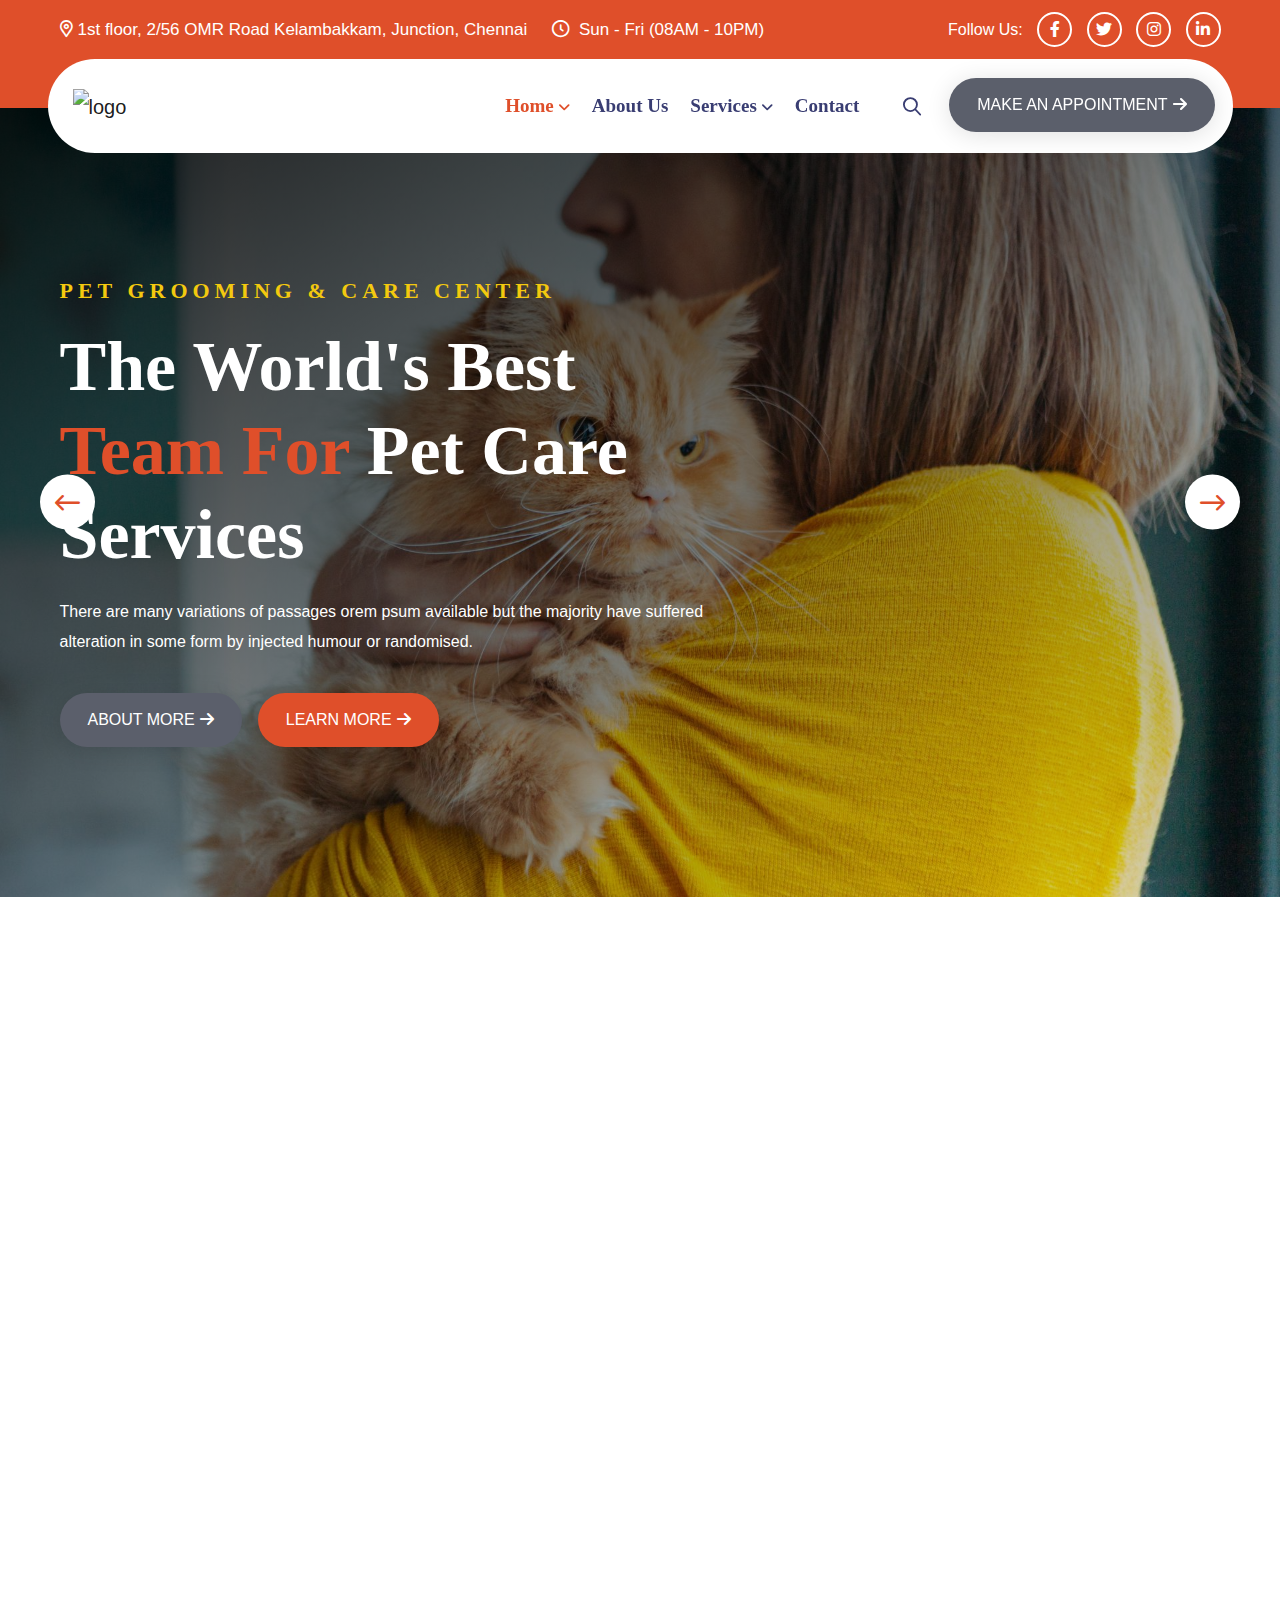
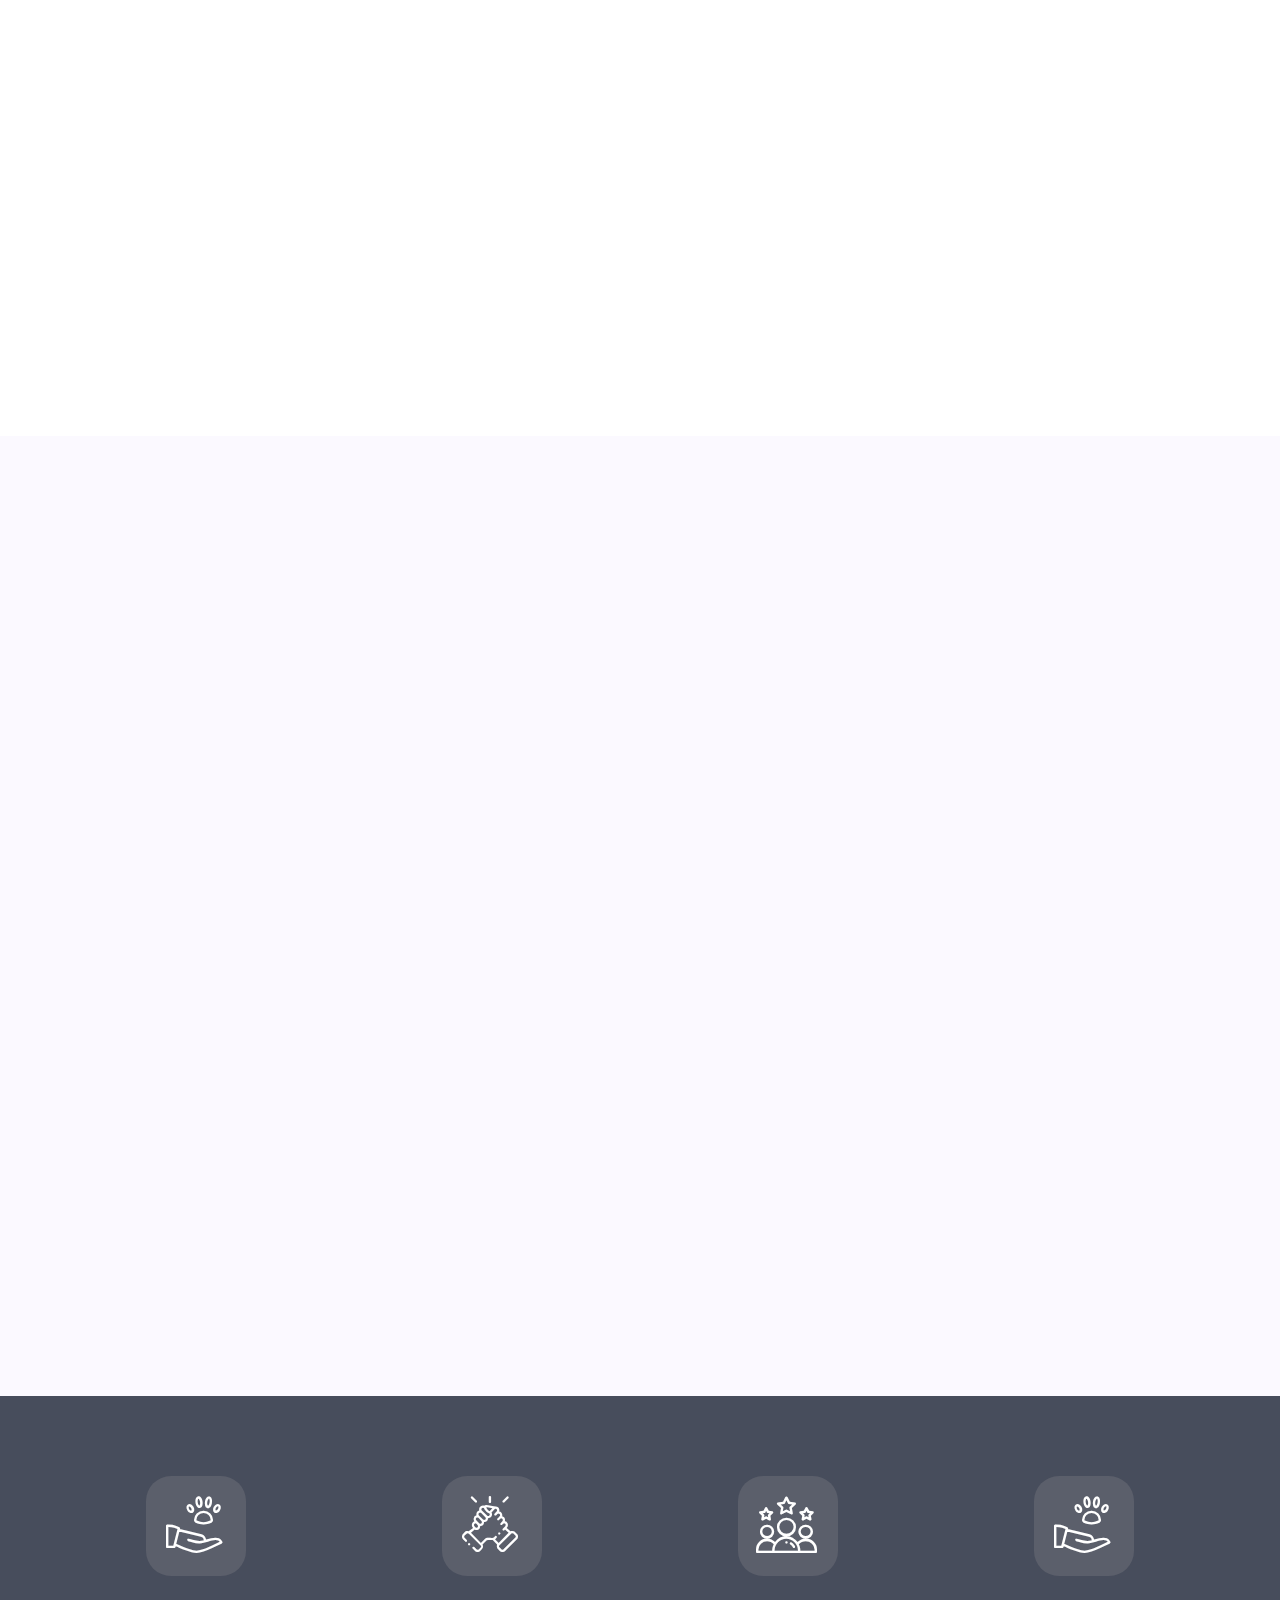
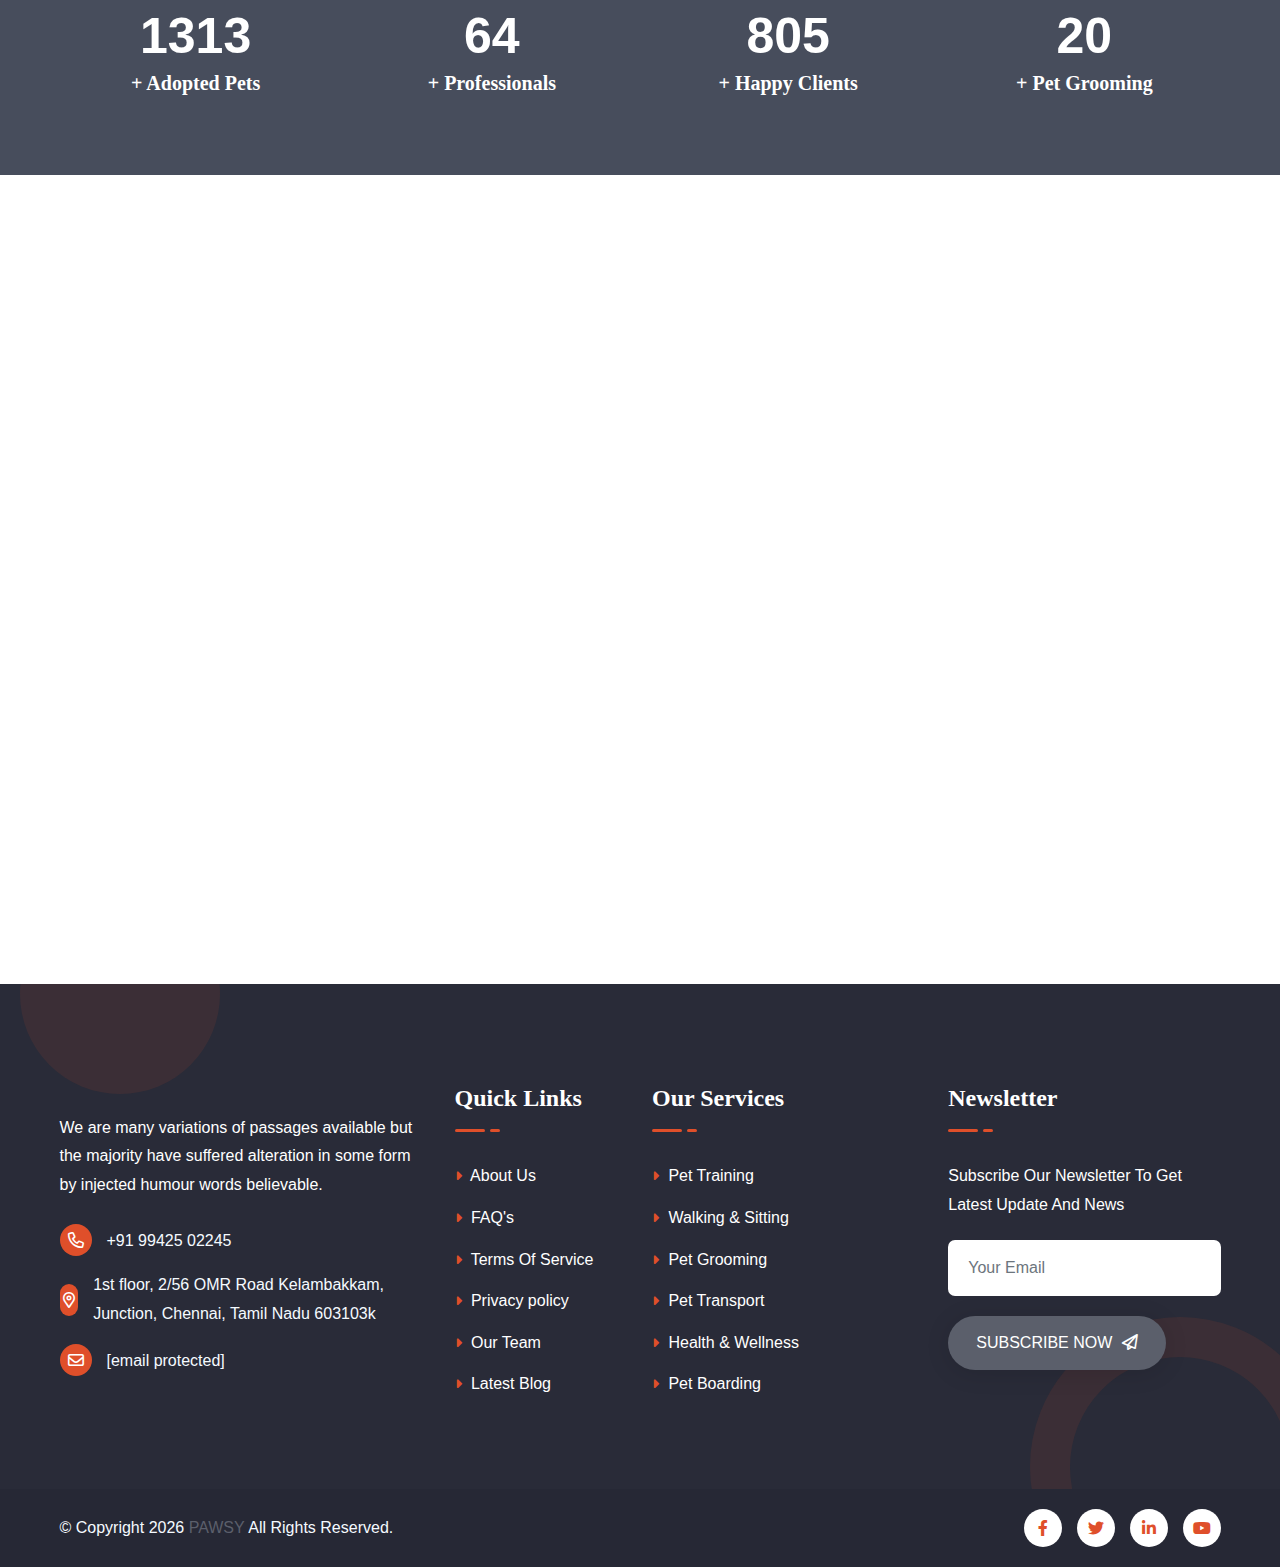
==== index.html @ ed42c963 "First Pet Project" ====
﻿<!DOCTYPE html>
<html lang="en">

<head>

    <meta charset="UTF-8">
    <meta http-equiv="X-UA-Compatible" content="IE=edge">
    <meta name="viewport" content="width=device-width, initial-scale=1.0">
    <meta name="description" content="">
    <meta name="keywords" content="">

    <title>Waggy Tails: Focusing on the Furry Cuteness that Makes the World a Better Place - Doggos, Cats and More
    </title>

    <link rel="icon" type="image/x-icon" href="./assets/img/favicon.ico">

    <link rel="stylesheet" href="assets/css/bootstrap.min.css">
    <link rel="stylesheet" href="assets/css/all-fontawesome.min.css">
    <link rel="stylesheet" href="assets/css/icomoon.css">
    <link rel="stylesheet" href="assets/css/animate.min.css">
    <link rel="stylesheet" href="assets/css/magnific-popup.min.css">
    <link rel="stylesheet" href="assets/css/owl.carousel.min.css">
    <link rel="stylesheet" href="assets/css/style.css">
</head>

<body>

    <div class="preloader">
        <div class="loader">
            <div></div>
            <div></div>
            <div></div>
        </div>
    </div>


    <header class="header custom-header">

        <div class="header-top">
            <div class="container">
                <div class="header-top-wrapper">
                    <div class="header-top-left">
                        <div class="header-top-contact">
                            <ul>
                                <li>
                                    <div class="header-top-contact-info">
                                        <a href="#"><i class="far fa-map-marker-alt"></i>1st floor, 2/56 OMR Road Kelambakkam, Junction, Chennai</a>
                                    </div>
                                </li>
                                <!-- <li>
                                    <div class="header-top-contact-info">
                                        <a href="/cdn-cgi/l/email-protection#1871767e77587d60797568747d367b7775"><i
                                                class="far fa-envelope"></i>
                                            <span class="__cf_email__"
                                                data-cfemail="533a3d353c13362b323e233f367d303c3e">[email&#160;protected]</span></a>
                                    </div>
                                </li> -->
                                <li>
                                    <div class="header-top-contact-info">
                                        <a href="#"><i class="far fa-clock"></i> Sun - Fri (08AM - 10PM)</a>
                                    </div>
                                </li>
                            </ul>
                        </div>
                    </div>
                    <div class="header-top-right">
                        <div class="header-top-social">
                            <span>Follow Us:</span>
                            <a href="#"><i class="fab fa-facebook-f"></i></a>
                            <a href="#"><i class="fab fa-twitter"></i></a>
                            <a href="#"><i class="fab fa-instagram"></i></a>
                            <a href="#"><i class="fab fa-linkedin-in"></i></a>  
                        </div>
                    </div>
                </div>
            </div>
        </div>
        <div class="main-navigation">
            <nav class="navbar navbar-expand-lg">
                <div class="container custom-nav">
                    <a class="navbar-brand" href="index.html">
                        <img src="https://firebasestorage.googleapis.com/v0/b/waggy-tails-8d2ab.appspot.com/o/Logo%2FDFWaggy_Tails23.png?alt=media&token=bca05aae-f92c-42ca-9958-ea0ca4703086" alt="logo">
                    </a>
                    <div class="mobile-menu-right">
                        <div class="mobile-menu-list">
                            <a href="#" class="mobile-menu-link search-box-outer"><i class="far fa-search"></i></a>
                        </div>
                        <button class="navbar-toggler" type="button" data-bs-toggle="collapse"
                            data-bs-target="#main_nav" aria-expanded="false" aria-label="Toggle navigation">
                            <span class="navbar-toggler-btn-icon"><i class="far fa-bars"></i></span>
                        </button>
                    </div>
                    <div class="collapse navbar-collapse" id="main_nav">
                        <ul class="navbar-nav">
                            <li class="nav-item dropdown">
                                <a class="nav-link dropdown-toggle active" href="#" data-bs-toggle="dropdown">Home</a>
                                <!-- <ul class="dropdown-menu fade-down">
                                    <li><a class="dropdown-item" href="index.html">Home One</a></li>
                                    <li><a class="dropdown-item" href="index-2.html">Home Two</a></li>
                                    <li><a class="dropdown-item" href="index-3.html">Home Three</a></li>
                                </ul> -->
                            </li>
                            <li class="nav-item"><a class="nav-link" href="about.html">About Us</a></li>
                            <li class="nav-item dropdown">
                                <a class="nav-link dropdown-toggle" href="#" data-bs-toggle="dropdown">Services</a>
                                <ul class="dropdown-menu fade-down">
                                    <li><a class="dropdown-item" href="service.html">Pet Clinic
                                        </a></li>
                                    <li><a class="dropdown-item" href="service-2.html">Vaccination
                                        </a></li>
                                    <li><a class="dropdown-item" href="service-single.html">Pet Dental Care
                                       </a></li>
                                    <li><a class="dropdown-item" href="service.html"> Surgical Services
                                        </a></li>
                                    <li><a class="dropdown-item" href="service-2.html">Pet Grooming
                                        </a></li>
                                    <li><a class="dropdown-item" href="service-single.html">
                                        Pet Boarding
                                        </a></li>

                                        <li><a class="dropdown-item" href="service-single.html">
                                           
                                            Pet Accessories</a></li>
                                </ul>
                            </li>
                            
                           
                        
                            <li class="nav-item"><a class="nav-link" href="contact.html">Contact</a></li>
                        </ul>
                        <div class="header-nav-right">
                            <div class="header-nav-search">
                                <a href="#" class="header-nav-link search-box-outer"><i class="far fa-search"></i></a>
                            </div>
                            <div class="header-btn">
                                <a href="#" class="theme-btn mt-2">Make an Appointment<i class="fas fa-arrow-right"></i></a>
                            </div>
                        </div>
                    </div>
                </div>
            </nav>
        </div>
    </header>


    <div class="search-popup">
        <button class="close-search"><span class="far fa-times"></span></button>
        <form action="#">
            <div class="form-group">
                <input type="search" name="search-field" placeholder="Search Here..." required="">
                <button type="submit"><i class="far fa-search"></i></button>
            </div>
        </form>
    </div>

    <main class="main">

        <div class="hero-section">
            <div class="hero-slider owl-carousel owl-theme">
                <div class="hero-single" style="background: url(assets/img/slider/slider-1.jpg)">
                    <div class="container">
                        <div class="row align-items-center">
                            <div class="col-md-7 col-lg-7">
                                <div class="hero-content">
                                    <h6 class="hero-sub-title" data-animation="fadeInUp" data-delay=".25s">Pet Grooming
                                        & Care Center</h6>
                                    <h1 class="hero-title" data-animation="fadeInUp" data-delay=".50s">
                                        The World's Best <span>Team for</span> Pet Care Services
                                    </h1>
                                    <p data-animation="fadeInUp" data-delay=".75s">
                                        There are many variations of passages orem psum available but the majority have
                                        suffered alteration in some form by injected humour or randomised.
                                    </p>
                                    <div class="hero-btn" data-animation="fadeInUp" data-delay=".75s">
                                        <a href="#" class="theme-btn">About More<i class="fas fa-arrow-right"></i></a>
                                        <a href="#" class="theme-btn theme-btn2">Learn More<i
                                                class="fas fa-arrow-right"></i></a>
                                    </div>
                                </div>
                            </div>
                        </div>
                    </div>
                </div>
                <div class="hero-single" style="background: url(assets/img/slider/slider-2.jpg)">
                    <div class="container">
                        <div class="row align-items-center">
                            <div class="col-md-7 col-lg-7">
                                <div class="hero-content">
                                    <h6 class="hero-sub-title" data-animation="fadeInUp" data-delay=".25s">Pet Grooming
                                        & Care Center</h6>
                                    <h1 class="hero-title" data-animation="fadeInUp" data-delay=".50s">
                                        The World's Best <span>Team for</span> Pet Care Services
                                    </h1>
                                    <p data-animation="fadeInUp" data-delay=".75s">
                                        There are many variations of passages orem psum available but the majority have
                                        suffered alteration in some form by injected humour or randomised.
                                    </p>
                                    <div class="hero-btn" data-animation="fadeInUp" data-delay=".75s">
                                        <a href="#" class="theme-btn">About More<i class="fas fa-arrow-right"></i></a>
                                        <a href="#" class="theme-btn theme-btn2">Learn More<i
                                                class="fas fa-arrow-right"></i></a>
                                    </div>
                                </div>
                            </div>
                        </div>
                    </div>
                </div>
                <div class="hero-single" style="background: url(assets/img/slider/slider-3.jpg)">
                    <div class="container">
                        <div class="row align-items-center">
                            <div class="col-md-7 col-lg-7">
                                <div class="hero-content">
                                    <h6 class="hero-sub-title" data-animation="fadeInUp" data-delay=".25s">Pet Grooming
                                        & Care Center</h6>
                                    <h1 class="hero-title" data-animation="fadeInUp" data-delay=".50s">
                                        The World's Best <span>Team for</span> Pet Care Services
                                    </h1>
                                    <p data-animation="fadeInUp" data-delay=".75s">
                                        There are many variations of passages orem psum available but the majority have
                                        suffered alteration in some form by injected humour or randomised.
                                    </p>
                                    <div class="hero-btn" data-animation="fadeInUp" data-delay=".75s">
                                        <a href="#" class="theme-btn">About More<i class="fas fa-arrow-right"></i></a>
                                        <a href="#" class="theme-btn theme-btn2">Learn More<i
                                                class="fas fa-arrow-right"></i></a>
                                    </div>
                                </div>
                            </div>
                        </div>
                    </div>
                </div>
            </div>
        </div>


        <div class="feature-area pt-120">
            <div class="container">
                <div class="feature-wrapper">
                    <div class="row">
                        <div class="col-md-6 col-lg-3">
                            <div class="feature-item wow fadeInUp" data-wow-duration="1s" data-wow-delay=".25s">
                                <div class="feature-icon">
                                    <i class="icon-vet"></i>
                                </div>
                                <h4 class="feature-title">Quality Pet Care</h4>
                                <p></p>
                            </div>
                        </div>
                        <div class="col-md-6 col-lg-3">
                            <div class="feature-item wow fadeInUp" data-wow-duration="1s" data-wow-delay=".50s">
                                <div class="feature-icon">
                                    <i class="icon-hand-dog"></i>
                                </div>
                                <h4 class="feature-title">Pet Adoption</h4>
                                <p></p>
                            </div>
                        </div>
                        <div class="col-md-6 col-lg-3">
                            <div class="feature-item wow fadeInUp" data-wow-duration="1s" data-wow-delay=".75s">
                                <div class="feature-icon">
                                    <i class="icon-hand-sheak"></i>
                                </div>
                                <h4 class="feature-title">Certified Groomer</h4>
                                <p></p>
                            </div>
                        </div>
                        <div class="col-md-6 col-lg-3">
                            <div class="feature-item wow fadeInUp" data-wow-duration="1s" data-wow-delay="1s">
                                <div class="feature-icon">
                                    <i class="icon-headphone"></i>
                                </div>
                                <h4 class="feature-title">Emergency Services</h4>
                                <p></p>
                            </div>
                        </div>
                    </div>
                </div>
            </div>
        </div>


        <div class="about-area py-120 mb-30">
            <div class="container">
                <div class="row align-items-center">
                    <div class="col-lg-6">
                        <div class="about-left wow fadeInLeft" data-wow-duration="1s" data-wow-delay=".25s">
                            <div class="about-img">
                                <img src="assets/img/about/01.jpg" alt="">
                            </div>
                            <div class="about-experience">
                                <h1>15 <span>+</span></h1>
                                <p class="about-experience-text">Years Of <br> Experience</p>
                            </div>
                            <div class="about-shape">
                                <img class="about-shape-1" src="assets/img/shape/01.svg" alt="">
                                <img class="about-shape-2" src="assets/img/shape/02.png" alt="">
                            </div>
                        </div>
                    </div>
                    <div class="col-lg-6">
                        <div class="about-right wow fadeInUp" data-wow-duration="1s" data-wow-delay=".25s">
                            <div class="site-heading mb-3">
                                <span class="site-title-tagline">About Us</span>
                                <h2 class="site-title">We Are The Best For Your <span>Pet Care</span> Services</h2>
                            </div>
                            <p class="about-text">There are many variations of passages of Lorem Ipsum available,
                                but the majority have suffered alteration in some form, by injected humour, or
                                randomised words which don't look even.</p>
                            <div class="about-list-wrapper">
                                <ul class="about-list list-unstyled">
                                    <li>
                                        <div class="about-icon"><span class="fas fa-check-circle"></span></div>
                                        <div class="about-list-text">
                                            <p>Take a look at our round up of the best shows</p>
                                        </div>
                                    </li>
                                    <li>
                                        <div class="about-icon"><span class="fas fa-check-circle"></span></div>
                                        <div class="about-list-text">
                                            <p>It has survived not only five centuries</p>
                                        </div>
                                    </li>
                                    <li>
                                        <div class="about-icon"><span class="fas fa-check-circle"></span></div>
                                        <div class="about-list-text">
                                            <p>Lorem Ipsum has been the ndustry standard dummy text</p>
                                        </div>
                                    </li>
                                </ul>
                            </div>
                            <a href="about.html" class="theme-btn">Read More <i class="fas fa-arrow-right"></i></a>
                        </div>
                    </div>
                </div>
            </div>
        </div>


        <div class="service-area bg pt-100 pb-120">
            <div class="container">
                <div class="row">
                    <div class="col-lg-7 mx-auto wow fadeInDown" data-wow-duration="1s" data-wow-delay=".25s">
                        <div class="site-heading text-center">
                            <span class="site-title-tagline">Our Services</span>
                            <h2 class="site-title">Our Pet Care <span>Services</span></h2>
                            <div class="heading-divider"></div>
                        </div>
                    </div>
                </div>
                <div class="row">
                    <div class="col-md-6 col-lg-4">
                        <div class="service-item wow fadeInUp" data-wow-duration="1s" data-wow-delay=".25s">
                            <div class="service-icon">
                                <i class="icon-service-2"></i>
                            </div>
                            <div class="service-content">
                                <h3 class="service-title">
                                    <a href="#">Pet Training</a>
                                </h3>
                                <p class="service-text">
                                    
                                </p>
                                <div class="service-arrow">
                                    <a href="#"><i class="fas fa-arrow-right"></i> <span>Read More</span></a>
                                </div>
                            </div>
                            <div class="service-shape-img">
                                <img src="assets/img/shape/04.png" alt="">
                            </div>
                        </div>
                    </div>
                    <div class="col-md-6 col-lg-4">
                        <div class="service-item wow fadeInUp" data-wow-duration="1s" data-wow-delay=".50s">
                            <div class="service-icon">
                                <i class="icon-dog11"></i>
                            </div>
                            <div class="service-content">
                                <h3 class="service-title">
                                    <a href="#">Pet Food & Accessories</a>
                                </h3>
                                <p class="service-text">
                                    
                                </p>
                                <div class="service-arrow">
                                    <a href="#"><i class="fas fa-arrow-right"></i> <span>Read More</span></a>
                                </div>
                            </div>
                            <div class="service-shape-img">
                                <img src="assets/img/shape/04.png" alt="">
                            </div>
                        </div>
                    </div>
                    <div class="col-md-6 col-lg-4">
                        <div class="service-item wow fadeInUp" data-wow-duration="1s" data-wow-delay=".75s">
                            <div class="service-icon">
                                <i class="icon-vet2"></i>
                            </div>
                            <div class="service-content">
                                <h3 class="service-title">
                                    <a href="#">Pet Grooming</a>
                                </h3>
                                <p class="service-text">
                                    
                                </p>
                                <div class="service-arrow">
                                    <a href="#"><i class="fas fa-arrow-right"></i> <span>Read More</span></a>
                                </div>
                            </div>
                            <div class="service-shape-img">
                                <img src="assets/img/shape/04.png" alt="">
                            </div>
                        </div>
                    </div>
                    <div class="col-md-6 col-lg-4">
                        <div class="service-item wow fadeInUp" data-wow-duration="1s" data-wow-delay=".25s">
                            <div class="service-icon">
                                <i class="icon-truck"></i>
                            </div>
                            <div class="service-content">
                                <h3 class="service-title">
                                    <a href="#">Pet Transport</a>
                                </h3>
                                <p class="service-text">
                                    
                                </p>
                                <div class="service-arrow">
                                    <a href="#"><i class="fas fa-arrow-right"></i> <span>Read More</span></a>
                                </div>
                            </div>
                            <div class="service-shape-img">
                                <img src="assets/img/shape/04.png" alt="">
                            </div>
                        </div>
                    </div>
                    <div class="col-md-6 col-lg-4">
                        <div class="service-item wow fadeInUp" data-wow-duration="1s" data-wow-delay=".50s">
                            <div class="service-icon">
                                <i class="icon-health"></i>
                            </div>
                            <div class="service-content">
                                <h3 class="service-title">
                                    <a href="#">Health & Wellness</a>
                                </h3>
                                <p class="service-text">
                                    
                                </p>
                                <div class="service-arrow">
                                    <a href="#"><i class="fas fa-arrow-right"></i> <span>Read More</span></a>
                                </div>
                            </div>
                            <div class="service-shape-img">
                                <img src="assets/img/shape/04.png" alt="">
                            </div>
                        </div>
                    </div>
                    <div class="col-md-6 col-lg-4">
                        <div class="service-item wow fadeInUp" data-wow-duration="1s" data-wow-delay=".75s">
                            <div class="service-icon">
                                <i class="icon-first-aid"></i>
                            </div>
                            <div class="service-content">
                                <h3 class="service-title">
                                    <a href="#">Pet Boarding</a>
                                </h3>
                                <p class="service-text">
                                    
                                </p>
                                <div class="service-arrow">
                                    <a href="#"><i class="fas fa-arrow-right"></i> <span>Read More</span></a>
                                </div>
                            </div>
                            <div class="service-shape-img">
                                <img src="assets/img/shape/04.png" alt="">
                            </div>
                        </div>
                    </div>
                </div>
            </div>
        </div>


     

        <div class="counter-area pt-80 pb-80">
            <div class="container">
                <div class="row">
                    <div class="col-lg-3 col-sm-6">
                        <div class="counter-box">
                            <div class="icon">
                                <i class="icon-hand-dog"></i>
                            </div>
                            <div>
                                <span class="counter" data-count="+" data-to="5625" data-speed="3000">5625</span>
                                <h6 class="title">+ Adopted Pets</h6>
                            </div>
                        </div>
                    </div>
                    <div class="col-lg-3 col-sm-6">
                        <div class="counter-box">
                            <div class="icon">
                                <i class="icon-hand-sheak"></i>
                            </div>
                            <div>
                                <span class="counter" data-count="+" data-to="275" data-speed="3000">275</span>
                                <h6 class="title">+ Professionals</h6>
                            </div>
                        </div>
                    </div>
                    <div class="col-lg-3 col-sm-6">
                        <div class="counter-box">
                            <div class="icon">
                                <i class="icon-star-user"></i>
                            </div>
                            <div>
                                <span class="counter" data-count="+" data-to="3450" data-speed="3000">3450</span>
                                <h6 class="title">+ Happy Clients</h6>
                            </div>
                        </div>
                    </div>
                    <div class="col-lg-3 col-sm-6">
                        <div class="counter-box">
                            <div class="icon">
                                <i class="icon-hand-dog"></i>
                            </div>
                            <div>
                                <span class="counter" data-count="+" data-to="85" data-speed="3000">85</span>
                                <h6 class="title">+ Pet Grooming</h6>
                            </div>
                        </div>
                    </div>
                </div>
            </div>
        </div>


        

    

        <div class="choose-area py-120">
            <div class="container">
                <div class="row align-items-center">
                    <div class="col-lg-6">
                        <div class="choose-content wow fadeInUp" data-wow-duration="1s" data-wow-delay=".25s">
                            <div class="site-heading mb-3">
                                <span class="site-title-tagline">Why Choose Us</span>
                                <h2 class="site-title">
                                    We Take Care Your pets And <span>Keep Them</span> Happy Time
                                </h2>
                            </div>
                            <p>
                                There are many variations of passages of Lorem Ipsum available, but the majority have
                                suffered alteration in some form, by injected humour, or randomised words which don't
                                look even slightly believable.
                            </p>
                            <div class="choose-wrapper mt-4">
                                <div class="choose-item">
                                    <div class="choose-icon">
                                        <i class="icon-vet1"></i>
                                    </div>
                                    <div class="choose-item-content">
                                        <h4>Expert Trainer</h4>
                                        <p>There are many variations of passages of Lorem Ipsum available the majority
                                            have suffered alteration injected humour.</p>
                                    </div>
                                </div>
                                <div class="choose-item">
                                    <div class="choose-icon">
                                        <i class="icon-dog1"></i>
                                    </div>
                                    <div class="choose-item-content">
                                        <h4>Affordable Pricing</h4>
                                        <p>There are many variations of passages of Lorem Ipsum available the majority
                                            have suffered alteration injected humour.</p>
                                    </div>
                                </div>
                            </div>
                        </div>
                    </div>
                    <div class="col-lg-6">
                        <div class="choose-right wow fadeInRight" data-wow-duration="1s" data-wow-delay=".25s">
                            <div class="choose-img">
                                <img src="assets/img/choose/01.jpg" alt="">
                            </div>
                            <div class="choose-shape">
                                <img src="assets/img/shape/06.png" alt="">
                            </div>
                        </div>
                    </div>
                </div>
            </div>
        </div>


        


        <!-- <div class="testimonial-area testimonial-pt bg pb-120">
            <div class="container">
                <div class="row">
                    <div class="col-lg-6 mx-auto wow fadeInDown" data-wow-duration="1s" data-wow-delay=".25s">
                        <div class="site-heading text-center">
                            <span class="site-title-tagline">Testimonials</span>
                            <h2 class="site-title">What Our Client <span>Say's</span></h2>
                            <div class="heading-divider"></div>
                        </div>
                    </div>
                </div>
                <div class="testimonial-slider owl-carousel owl-theme wow fadeInUp" data-wow-duration="1s"
                    data-wow-delay=".25s">
                    <div class="testimonial-single">
                        <div class="testimonial-content">
                            <div class="testimonial-author-img">
                                <img src="assets/img/testimonial/01.jpg" alt="">
                            </div>
                            <div class="testimonial-author-info">
                                <h4>Sylvia H Green</h4>
                                <p>Clients</p>
                            </div>
                        </div>
                        <div class="testimonial-quote">
                            <p>
                                There are many variations of passages available but the majority have suffered
                                alteration in some form by injected popularity belief believable.
                            </p>
                            <div class="testimonial-quote-icon">
                                <i class="icon-quote"></i>
                            </div>
                        </div>
                        <div class="testimonial-rate">
                            <i class="fas fa-star"></i>
                            <i class="fas fa-star"></i>
                            <i class="fas fa-star"></i>
                            <i class="fas fa-star"></i>
                            <i class="fas fa-star"></i>
                        </div>
                    </div>
                    <div class="testimonial-single">
                        <div class="testimonial-content">
                            <div class="testimonial-author-img">
                                <img src="assets/img/testimonial/02.jpg" alt="">
                            </div>
                            <div class="testimonial-author-info">
                                <h4>Gordo Novak</h4>
                                <p>Clients</p>
                            </div>
                        </div>
                        <div class="testimonial-quote">
                            <p>
                                There are many variations of passages available but the majority have suffered
                                alteration in some form by injected popularity belief believable.
                            </p>
                            <div class="testimonial-quote-icon">
                                <i class="icon-quote"></i>
                            </div>
                        </div>
                        <div class="testimonial-rate">
                            <i class="fas fa-star"></i>
                            <i class="fas fa-star"></i>
                            <i class="fas fa-star"></i>
                            <i class="fas fa-star"></i>
                            <i class="fas fa-star"></i>
                        </div>
                    </div>
                    <div class="testimonial-single">
                        <div class="testimonial-content">
                            <div class="testimonial-author-img">
                                <img src="assets/img/testimonial/03.jpg" alt="">
                            </div>
                            <div class="testimonial-author-info">
                                <h4>Reid E Butt</h4>
                                <p>Clients</p>
                            </div>
                        </div>
                        <div class="testimonial-quote">
                            <p>
                                There are many variations of passages available but the majority have suffered
                                alteration in some form by injected popularity belief believable.
                            </p>
                            <div class="testimonial-quote-icon">
                                <i class="icon-quote"></i>
                            </div>
                        </div>
                        <div class="testimonial-rate">
                            <i class="fas fa-star"></i>
                            <i class="fas fa-star"></i>
                            <i class="fas fa-star"></i>
                            <i class="fas fa-star"></i>
                            <i class="fas fa-star"></i>
                        </div>
                    </div>
                    <div class="testimonial-single">
                        <div class="testimonial-content">
                            <div class="testimonial-author-img">
                                <img src="assets/img/testimonial/04.jpg" alt="">
                            </div>
                            <div class="testimonial-author-info">
                                <h4>Parker Jimenez</h4>
                                <p>Clients</p>
                            </div>
                        </div>
                        <div class="testimonial-quote">
                            <p>
                                There are many variations of passages available but the majority have suffered
                                alteration in some form by injected popularity belief believable.
                            </p>
                            <div class="testimonial-quote-icon">
                                <i class="icon-quote"></i>
                            </div>
                        </div>
                        <div class="testimonial-rate">
                            <i class="fas fa-star"></i>
                            <i class="fas fa-star"></i>
                            <i class="fas fa-star"></i>
                            <i class="fas fa-star"></i>
                            <i class="fas fa-star"></i>
                        </div>
                    </div>
                    <div class="testimonial-single">
                        <div class="testimonial-content">
                            <div class="testimonial-author-img">
                                <img src="assets/img/testimonial/05.jpg" alt="">
                            </div>
                            <div class="testimonial-author-info">
                                <h4>Heruli Nez</h4>
                                <p>Clients</p>
                            </div>
                        </div>
                        <div class="testimonial-quote">
                            <p>
                                There are many variations of passages available but the majority have suffered
                                alteration in some form by injected popularity belief believable.
                            </p>
                            <div class="testimonial-quote-icon">
                                <i class="icon-quote"></i>
                            </div>
                        </div>
                        <div class="testimonial-rate">
                            <i class="fas fa-star"></i>
                            <i class="fas fa-star"></i>
                            <i class="fas fa-star"></i>
                            <i class="fas fa-star"></i>
                            <i class="fas fa-star"></i>
                        </div>
                    </div>
                </div>
            </div>
        </div> -->


        <!-- <div class="faq-area py-120">
            <div class="container">
                <div class="row align-items-center">
                    <div class="col-lg-6">
                        <div class="faq-left wow fadeInLeft" data-wow-duration="1s" data-wow-delay=".25s">
                            <div class="faq-img">
                                <img src="assets/img/faq/01.jpg" alt="">
                            </div>
                            <div class="faq-shape">
                                <img src="assets/img/shape/05.png" alt="">
                            </div>
                        </div>
                    </div>
                    <div class="col-lg-6">
                        <div class="faq-right wow fadeInUp" data-wow-duration="1s" data-wow-delay=".25s">
                            <div class="site-heading mb-3">
                                <span class="site-title-tagline">Faq's</span>
                                <h2 class="site-title my-3">General <span>frequently</span> asked questions</h2>
                            </div>
                            <p class="about-text">There are many variations of passages of Lorem Ipsum available,
                                but the majority have suffered alteration in some form by injected.</p>
                            <div class="mt-3">
                                <div class="accordion" id="accordionExample">
                                    <div class="accordion-item">
                                        <h2 class="accordion-header" id="headingOne">
                                            <button class="accordion-button" type="button" data-bs-toggle="collapse"
                                                data-bs-target="#collapseOne" aria-expanded="true"
                                                aria-controls="collapseOne">
                                                <span><i class="far fa-question"></i></span> What Are The Charges Of
                                                Services ?
                                            </button>
                                        </h2>
                                        <div id="collapseOne" class="accordion-collapse collapse show"
                                            aria-labelledby="headingOne" data-bs-parent="#accordionExample">
                                            <div class="accordion-body">
                                                We denounce with righteous indignation and dislike men who
                                                are so beguiled and demoralized by the charms of pleasure of the moment,
                                                so
                                                blinded by desirente odio dignissim quam.
                                            </div>
                                        </div>
                                    </div>
                                    <div class="accordion-item">
                                        <h2 class="accordion-header" id="headingTwo">
                                            <button class="accordion-button collapsed" type="button"
                                                data-bs-toggle="collapse" data-bs-target="#collapseTwo"
                                                aria-expanded="false" aria-controls="collapseTwo">
                                                <span><i class="far fa-question"></i></span> How Can I Become A Member
                                                ?
                                            </button>
                                        </h2>
                                        <div id="collapseTwo" class="accordion-collapse collapse"
                                            aria-labelledby="headingTwo" data-bs-parent="#accordionExample">
                                            <div class="accordion-body">
                                                We denounce with righteous indignation and dislike men who
                                                are so beguiled and demoralized by the charms of pleasure of the moment,
                                                so
                                                blinded by desirente odio dignissim quam.
                                            </div>
                                        </div>
                                    </div>
                                    <div class="accordion-item">
                                        <h2 class="accordion-header" id="headingThree">
                                            <button class="accordion-button collapsed" type="button"
                                                data-bs-toggle="collapse" data-bs-target="#collapseThree"
                                                aria-expanded="false" aria-controls="collapseThree">
                                                <span><i class="far fa-question"></i></span> What Payment Gateway You
                                                Support ?
                                            </button>
                                        </h2>
                                        <div id="collapseThree" class="accordion-collapse collapse"
                                            aria-labelledby="headingThree" data-bs-parent="#accordionExample">
                                            <div class="accordion-body">
                                                We denounce with righteous indignation and dislike men who
                                                are so beguiled and demoralized by the charms of pleasure of the moment,
                                                so
                                                blinded by desirente odio dignissim quam.
                                            </div>
                                        </div>
                                    </div>
                                </div>
                            </div>
                        </div>
                    </div>
                </div>
            </div>
        </div> -->


        <!-- <div class="cta-area pt-50 pb-50">
            <div class="container">
                <div class="row">
                    <div class="col-lg-8 mx-auto text-center">
                        <div class="cta-text">
                            <h1>Discount Up To 50% Only This Month</h1>
                            <p>There are many variations of passages available but the majority have suffered alteration
                                in some form by injected humour randomised words which don't look even slightly
                                believable.</p>
                        </div>
                        <a href="#" class="theme-btn mt-30">Contact Now<i class="fas fa-arrow-right"></i></a>
                    </div>
                </div>
            </div>
        </div> -->


    



    </main>

    <footer class="footer-area">
        <div class="footer-widget">
            <div class="container">
                <div class="row footer-widget-wrapper pt-100 pb-70">
                    <div class="col-md-6 col-lg-4">
                        <div class="footer-widget-box about-us">
                            <a href="#" class="footer-logo">
                                <img src="https://firebasestorage.googleapis.com/v0/b/waggy-tails-8d2ab.appspot.com/o/Logo%2FWhiteDFWaggy_Tails23.png?alt=media&token=b59574ac-be04-456b-9766-5e5f7b129de2" alt="">
                            </a>
                            <p class="mb-4">
                                We are many variations of passages available but the majority have suffered alteration
                                in some form by injected humour words believable.
                            </p>
                            <ul class="footer-contact">
                                <li><a href="tel:+21236547898"><i class="far fa-phone"></i>+91 99425 02245</a></li>
                                <li><i class="far fa-map-marker-alt"></i>1st floor, 2/56 OMR Road Kelambakkam, Junction, Chennai, Tamil Nadu 603103k</li>
                                <li><a href="/cdn-cgi/l/email-protection#10797e767f507568717d607c753e737f7d"><i
                                            class="far fa-envelope"></i><span class="__cf_email__"
                                            data-cfemail="7e171018113e1b061f130e121b501d1113">[email&#160;protected]</span></a>
                                </li>
                            </ul>
                        </div>
                    </div>
                    <div class="col-md-6 col-lg-2">
                        <div class="footer-widget-box list">
                            <h4 class="footer-widget-title">Quick Links</h4>
                            <ul class="footer-list">
                                <li><a href="#"><i class="fas fa-caret-right"></i> About Us</a></li>
                                <li><a href="#"><i class="fas fa-caret-right"></i> FAQ's</a></li>
                                <li><a href="#"><i class="fas fa-caret-right"></i> Terms Of Service</a></li>
                                <li><a href="#"><i class="fas fa-caret-right"></i> Privacy policy</a></li>
                                <li><a href="#"><i class="fas fa-caret-right"></i> Our Team</a></li>
                                <li><a href="#"><i class="fas fa-caret-right"></i> Latest Blog</a></li>
                            </ul>
                        </div>
                    </div>
                    <div class="col-md-6 col-lg-3">
                        <div class="footer-widget-box list">
                            <h4 class="footer-widget-title">Our Services</h4>
                            <ul class="footer-list">
                                <li><a href="#"><i class="fas fa-caret-right"></i> Pet Training</a></li>
                                <li><a href="#"><i class="fas fa-caret-right"></i> Walking & Sitting</a></li>
                                <li><a href="#"><i class="fas fa-caret-right"></i> Pet Grooming</a></li>
                                <li><a href="#"><i class="fas fa-caret-right"></i> Pet Transport</a></li>
                                <li><a href="#"><i class="fas fa-caret-right"></i> Health & Wellness</a></li>
                                <li><a href="#"><i class="fas fa-caret-right"></i> Pet Boarding</a></li>
                            </ul>
                        </div>
                    </div>
                    <div class="col-md-6 col-lg-3">
                        <div class="footer-widget-box list">
                            <h4 class="footer-widget-title">Newsletter</h4>
                            <div class="footer-newsletter">
                                <p>Subscribe Our Newsletter To Get Latest Update And News</p>
                                <div class="subscribe-form">
                                    <form action="#">
                                        <input type="email" class="form-control" placeholder="Your Email">
                                        <button class="theme-btn" type="submit">
                                            Subscribe Now <i class="far fa-paper-plane"></i>
                                        </button>
                                    </form>
                                </div>
                            </div>
                        </div>
                    </div>
                </div>
            </div>
        </div>
        <div class="copyright">
            <div class="container">
                <div class="row">
                    <div class="col-md-6 align-self-center">
                        <p class="copyright-text">
                            &copy; Copyright <span id="date"></span> <a href="#"> PAWSY </a> All Rights Reserved.
                        </p>
                    </div>
                    <div class="col-md-6 align-self-center">
                        <ul class="footer-social">
                            <li><a href="#"><i class="fab fa-facebook-f"></i></a></li>
                            <li><a href="#"><i class="fab fa-twitter"></i></a></li>
                            <li><a href="#"><i class="fab fa-linkedin-in"></i></a></li>
                            <li><a href="#"><i class="fab fa-youtube"></i></a></li>
                        </ul>
                    </div>
                </div>
            </div>
        </div>
    </footer>


    <a href="#" id="scroll-top"><i class="far fa-angle-up"></i></a>


    <script data-cfasync="false" src="../cdn-cgi/scripts/5c5dd728/cloudflare-static/email-decode.min.js"></script>
    <script src="assets/js/jquery-3.6.0.min.js"></script>
    <script src="assets/js/modernizr.min.js"></script>
    <script src="assets/js/bootstrap.bundle.min.js"></script>
    <script src="assets/js/imagesloaded.pkgd.min.js"></script>
    <script src="assets/js/jquery.magnific-popup.min.js"></script>
    <script src="assets/js/isotope.pkgd.min.js"></script>
    <script src="assets/js/jquery.appear.min.js"></script>
    <script src="assets/js/jquery.easing.min.js"></script>
    <script src="assets/js/owl.carousel.min.js"></script>
    <script src="assets/js/counter-up.js"></script>
    <script src="assets/js/masonry.pkgd.min.js"></script>
    <script src="assets/js/wow.min.js"></script>
    <script src="assets/js/main.js"></script>


    <!-- Firebase -->
    <script type="module" src="./firebase/config.js"></script>
</body>

</html>
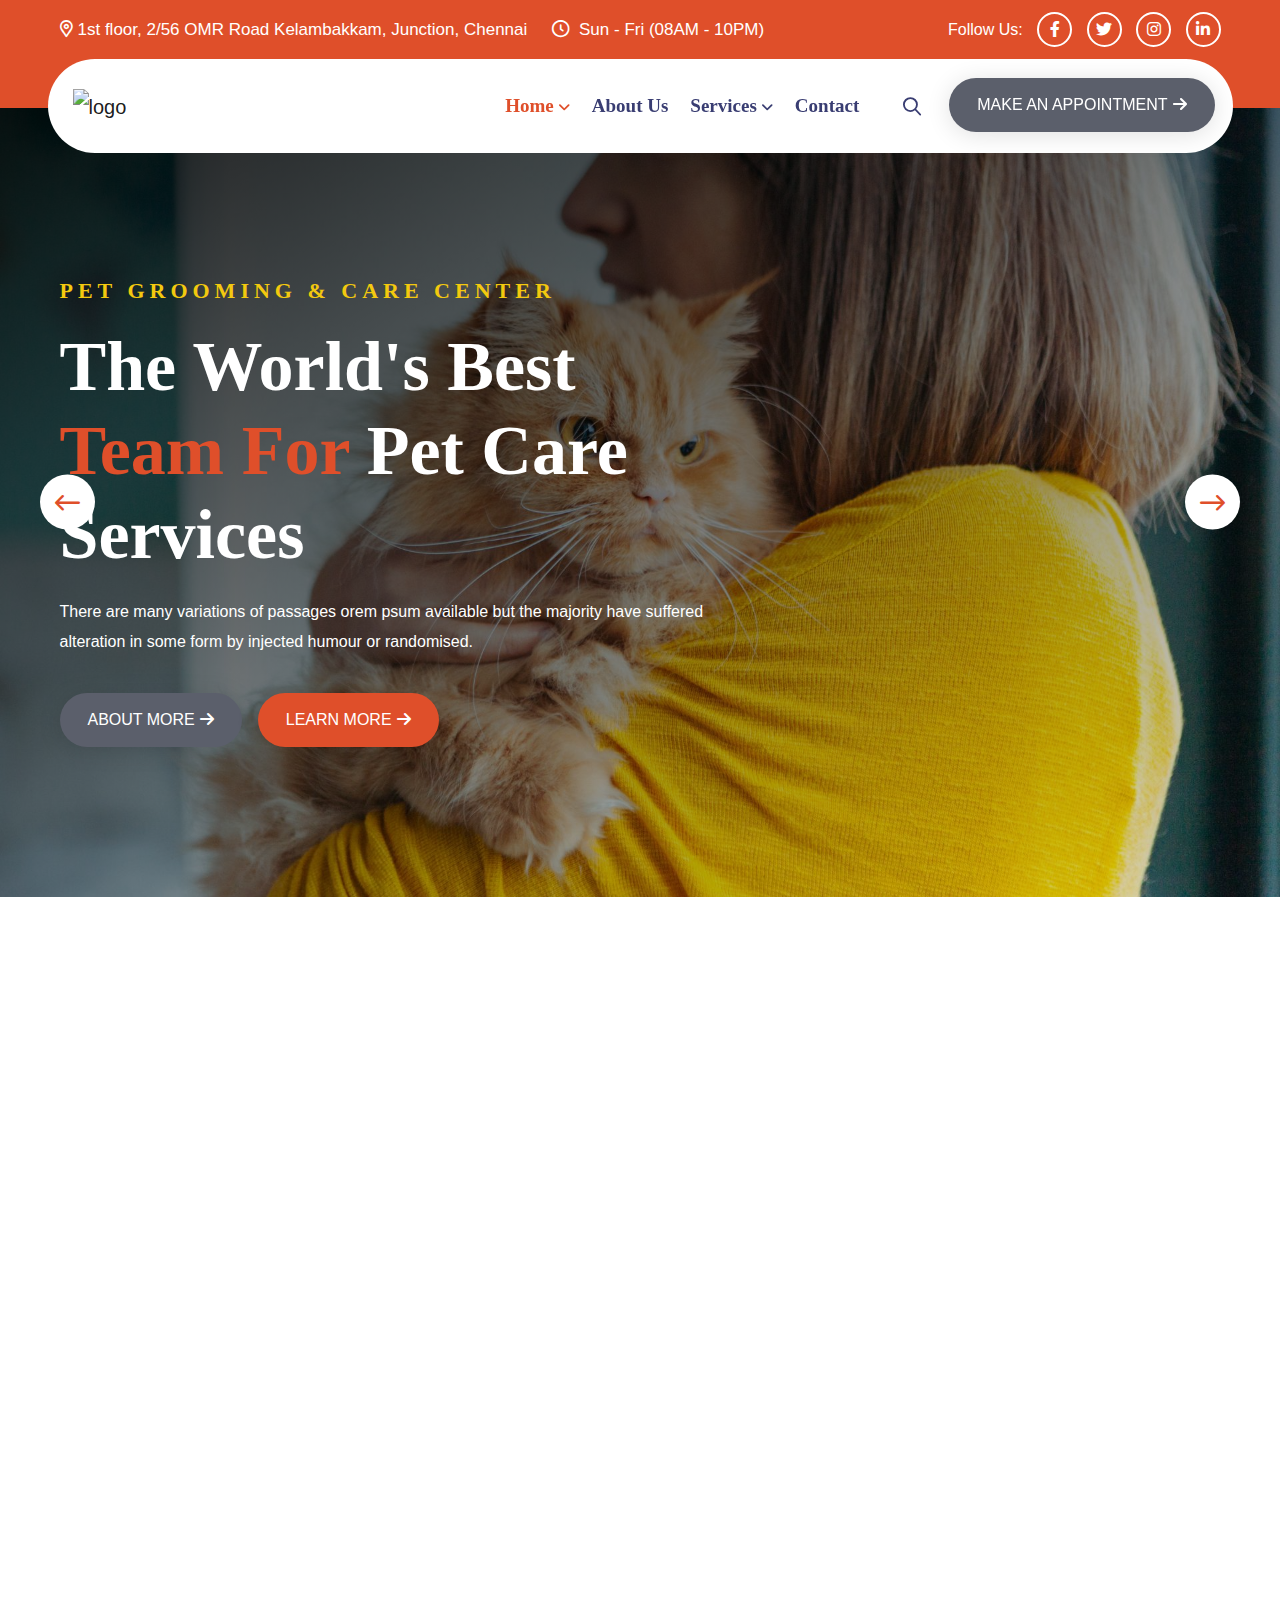
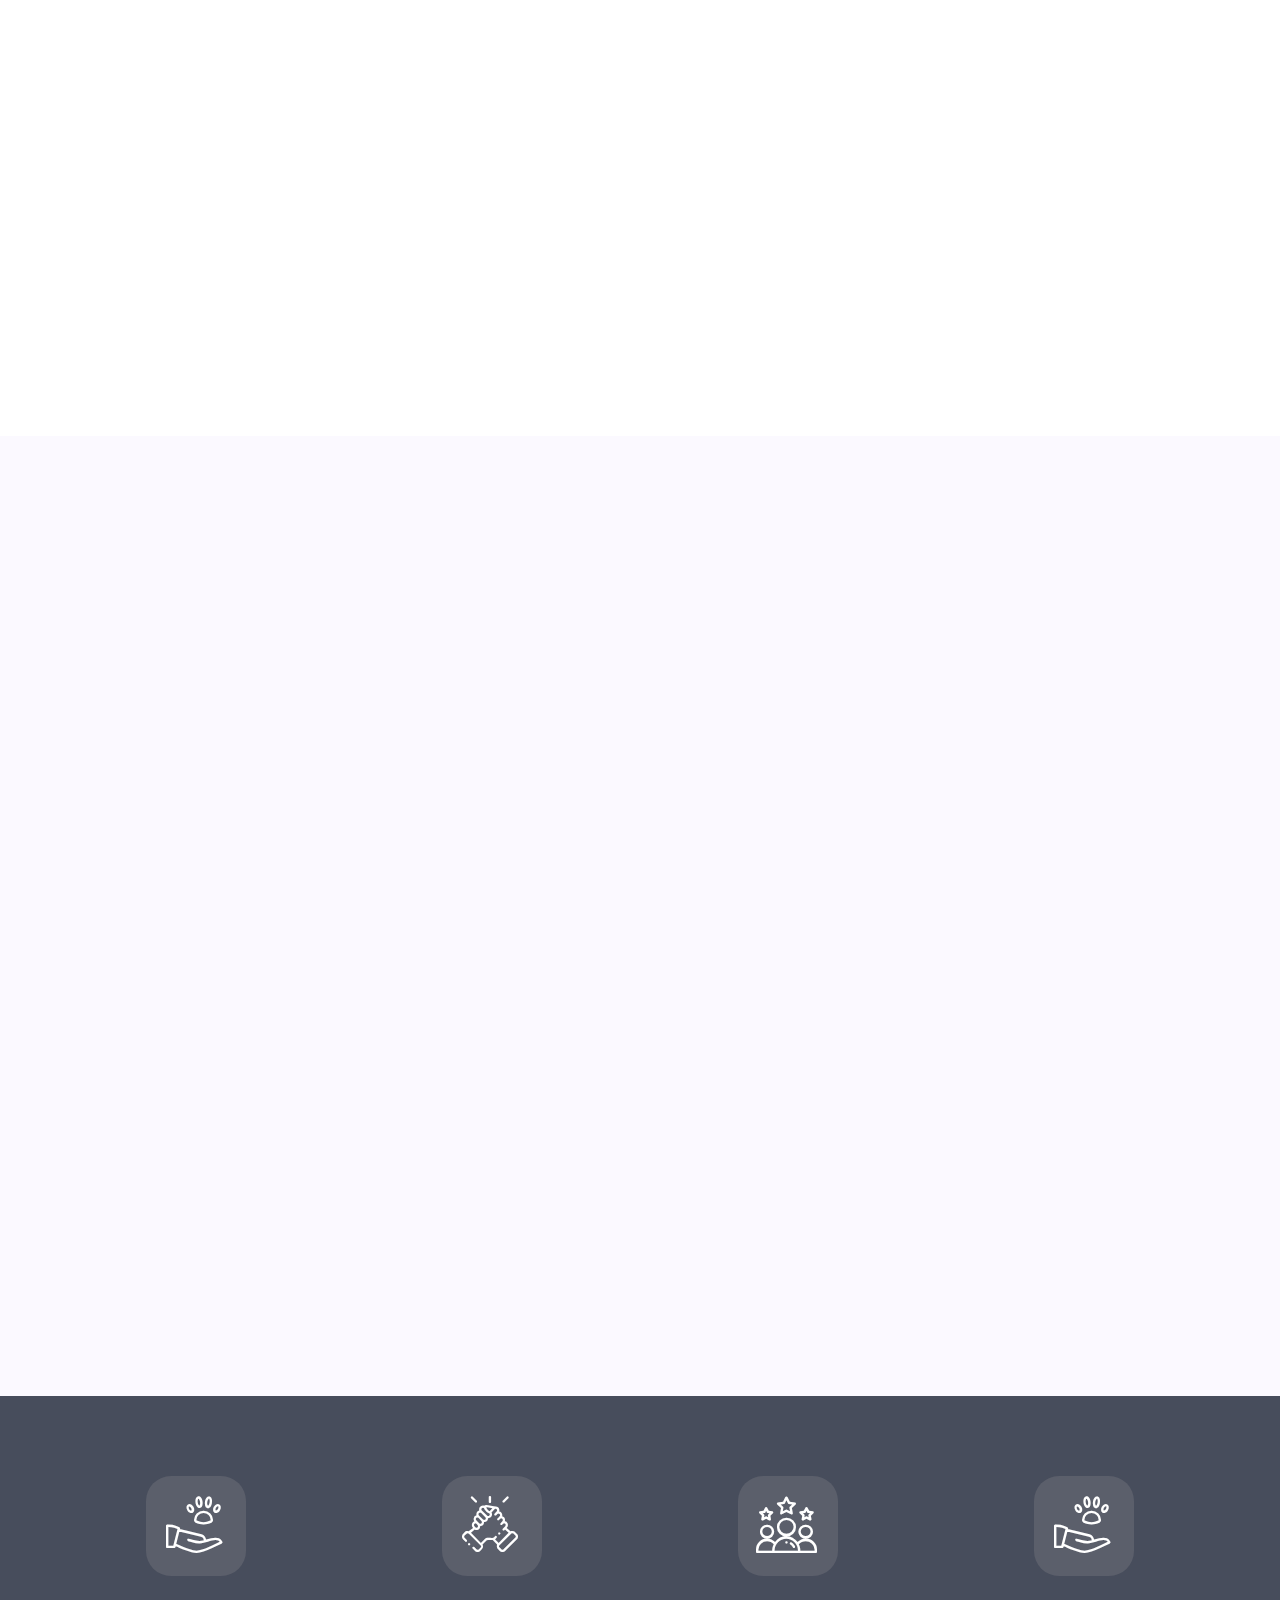
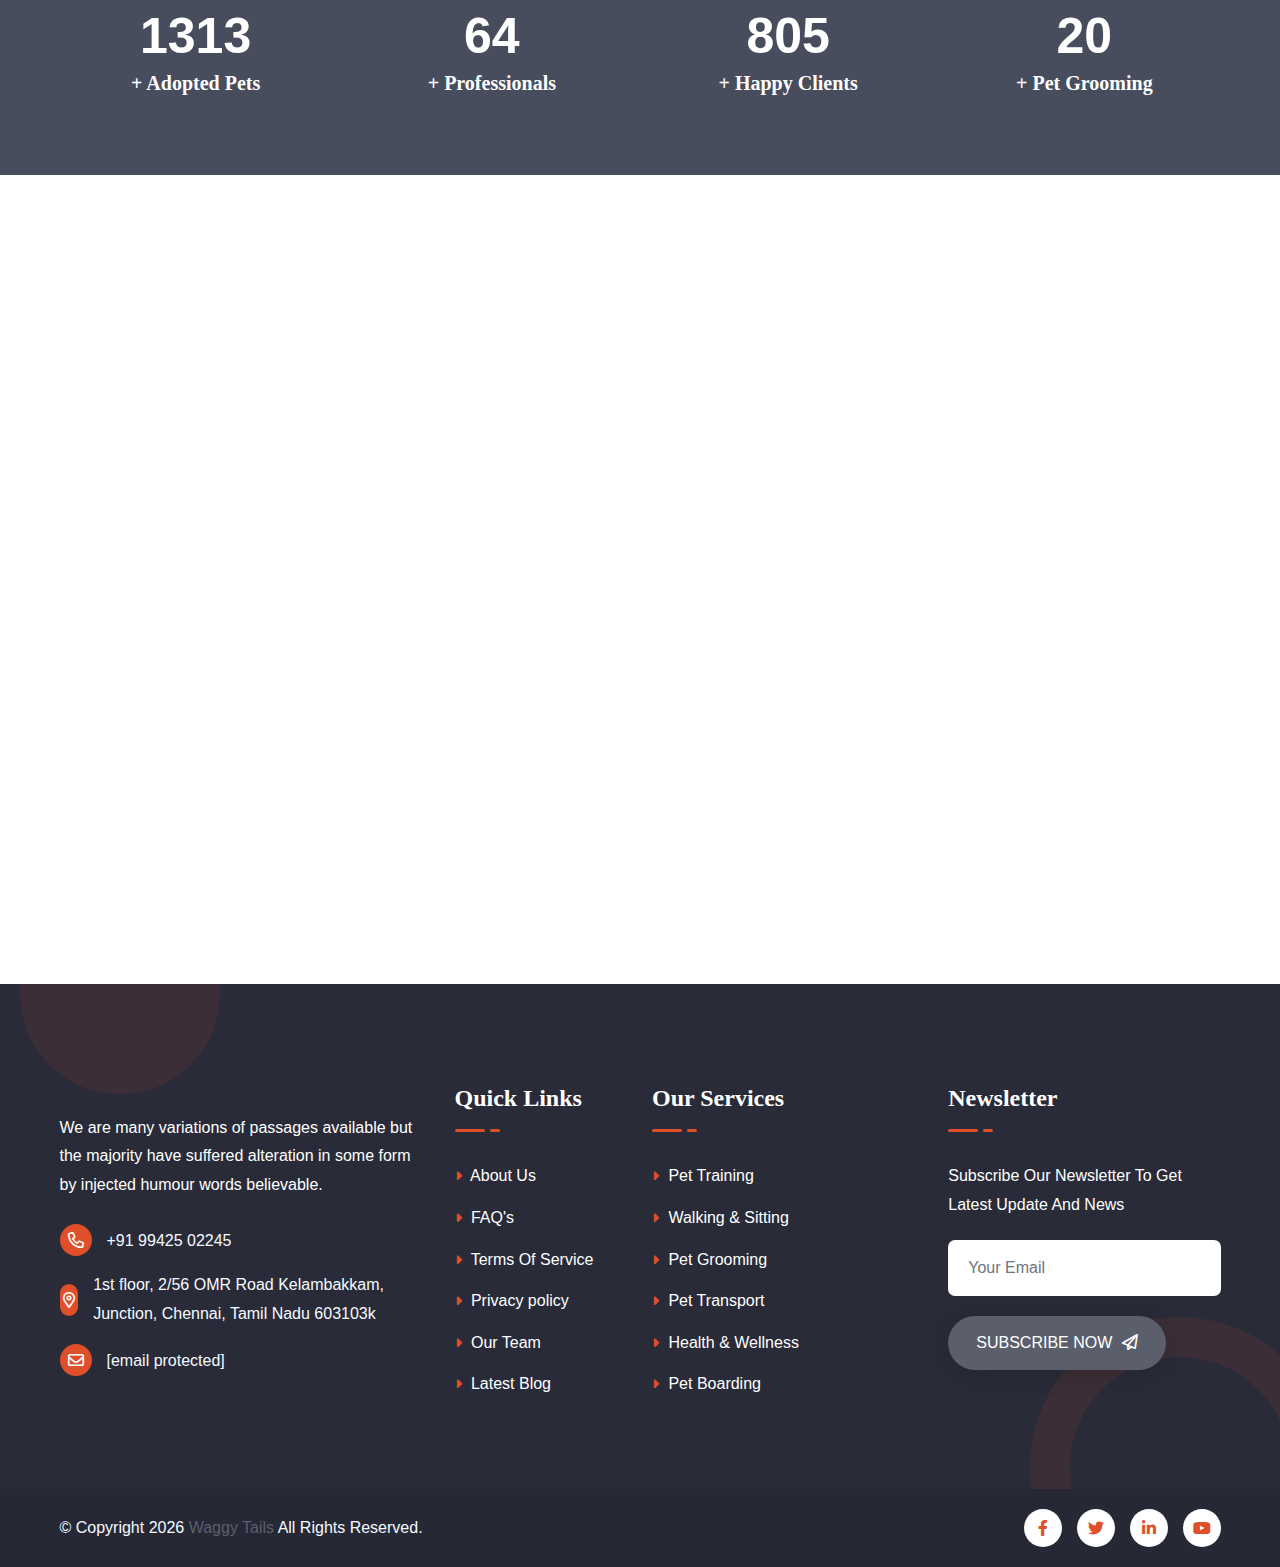
==== commit 294a2cf0: "FooterCopy" ====
--- a/index.html
+++ b/index.html
@@ -933,7 +933,7 @@
                 <div class="row">
                     <div class="col-md-6 align-self-center">
                         <p class="copyright-text">
-                            &copy; Copyright <span id="date"></span> <a href="#"> PAWSY </a> All Rights Reserved.
+                            &copy; Copyright <span id="date"></span> <a href="#"> Waggy Tails </a> All Rights Reserved.
                         </p>
                     </div>
                     <div class="col-md-6 align-self-center">
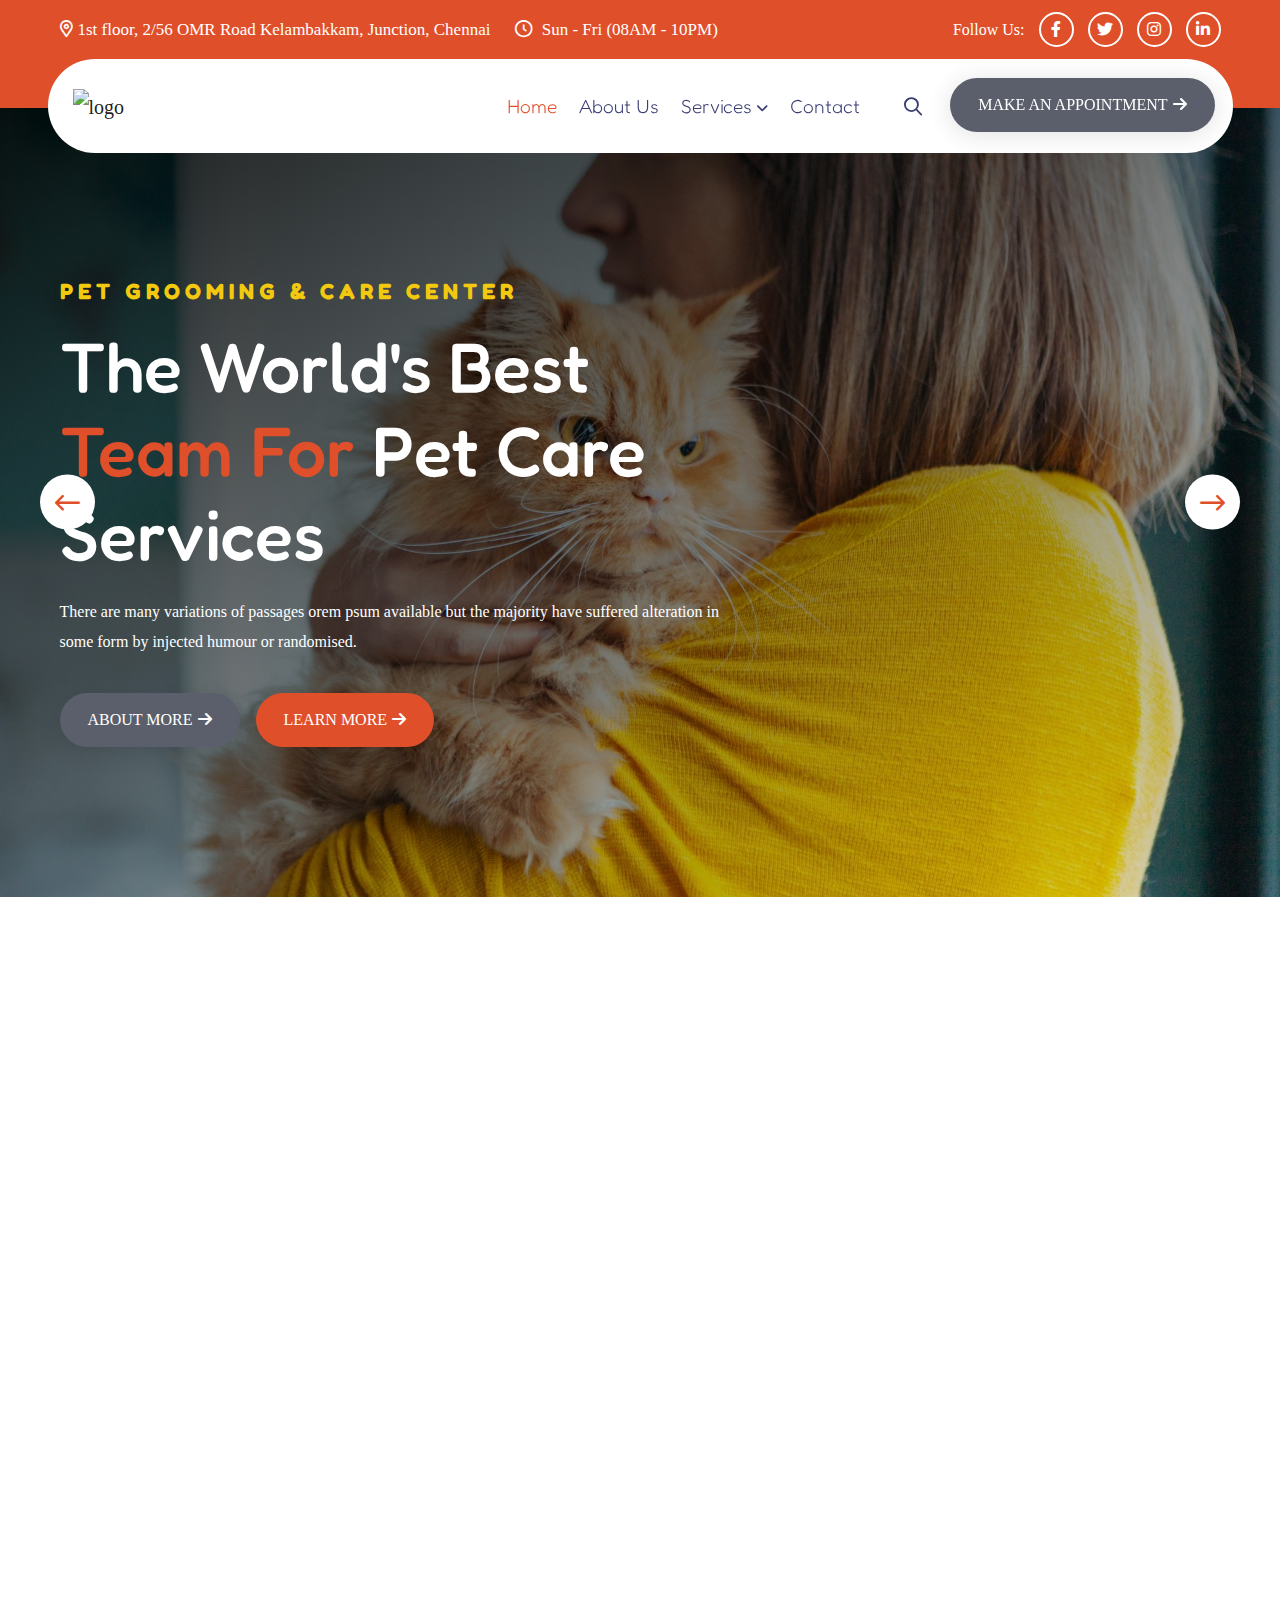
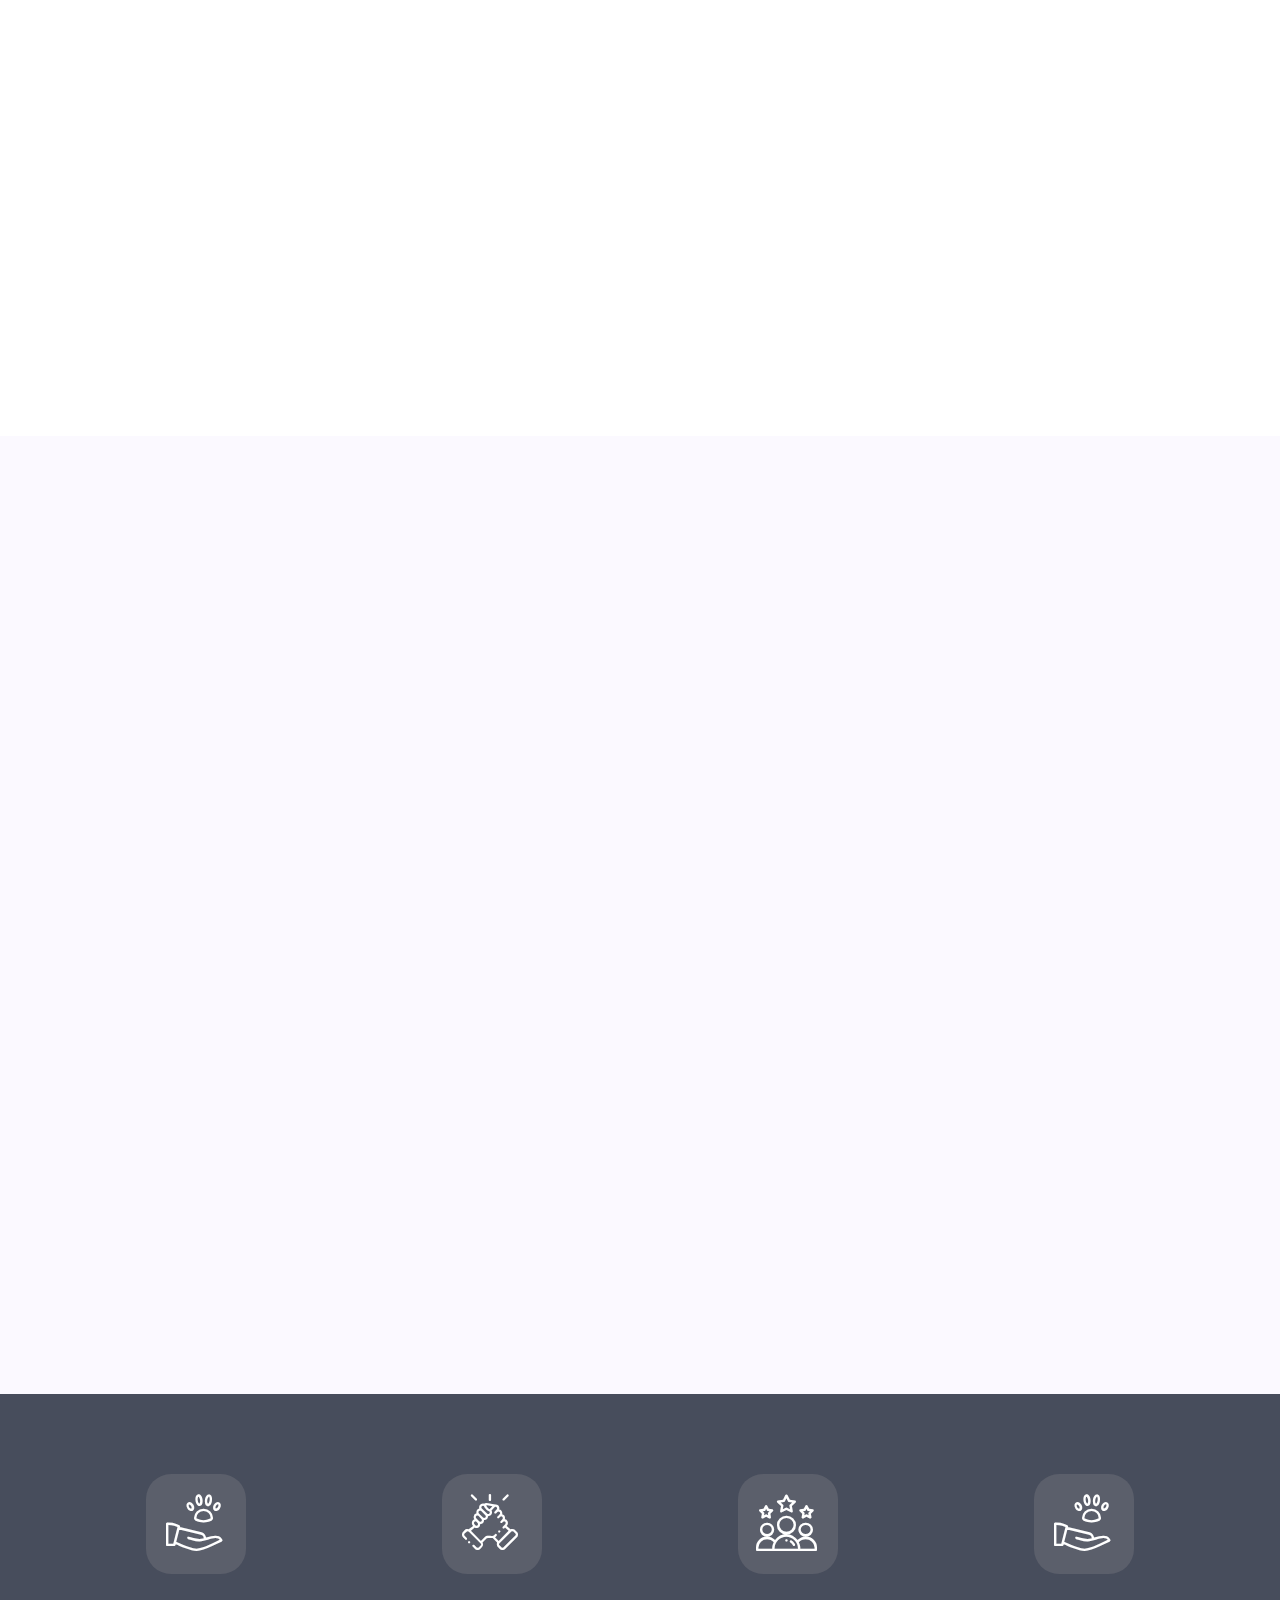
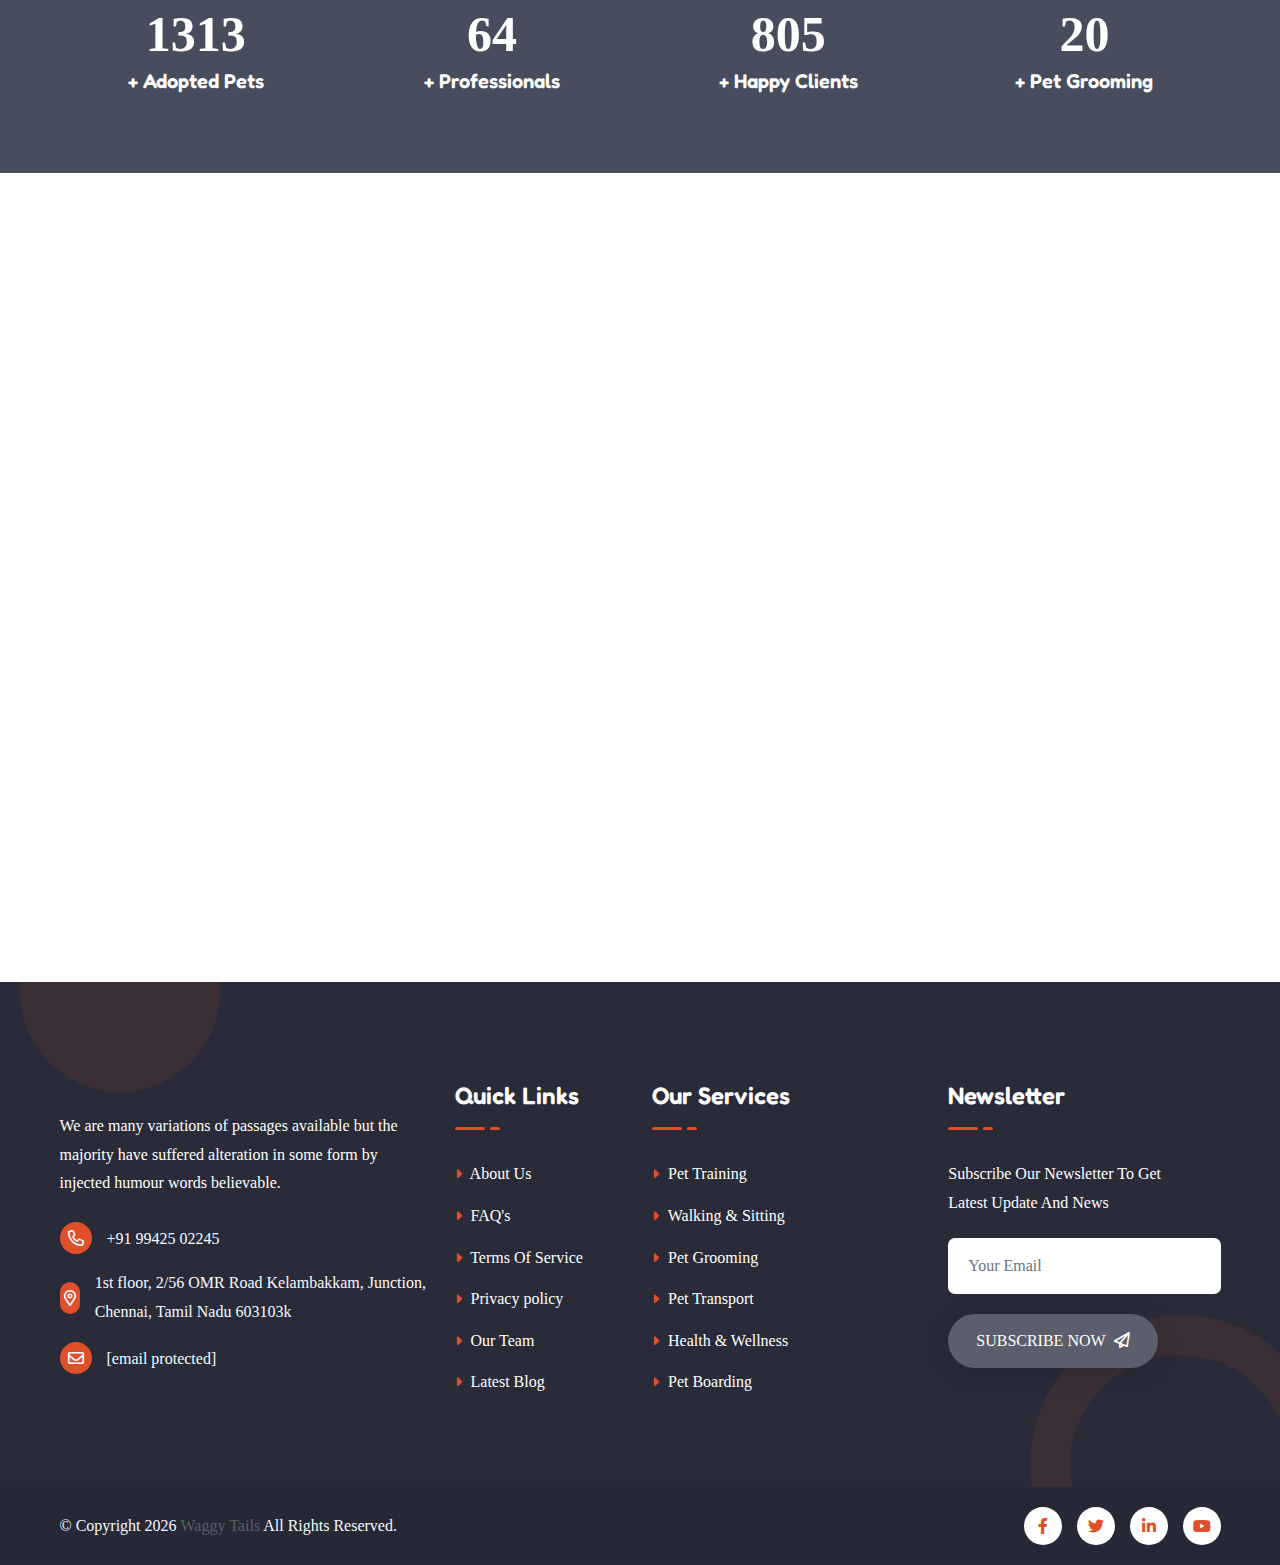
==== commit 9fd71a00: "FooterCopy" ====
--- a/index.html
+++ b/index.html
@@ -93,7 +93,7 @@
                     <div class="collapse navbar-collapse" id="main_nav">
                         <ul class="navbar-nav">
                             <li class="nav-item dropdown">
-                                <a class="nav-link dropdown-toggle active" href="#" data-bs-toggle="dropdown">Home</a>
+                                <a class="nav-link active" href="#" data-bs-toggle="dropdown">Home</a>
                                 <!-- <ul class="dropdown-menu fade-down">
                                     <li><a class="dropdown-item" href="index.html">Home One</a></li>
                                     <li><a class="dropdown-item" href="index-2.html">Home Two</a></li>
--- a/assets/css/style.css
+++ b/assets/css/style.css
@@ -1,5 +1,4 @@
-@import '../../../css2';
-
+@import url('https://fonts.googleapis.com/css2?family=Fredoka+One&display=swap');
 *,
 *:before,
 *:after {
@@ -21,7 +20,7 @@
 }
 
 body {
-    font-family: roboto, sans-serif;
+    font-family: 'Roboto Serif', serif;;
     font-style: normal;
     font-size: 16px;
     font-weight: 400;
@@ -69,7 +68,7 @@
     color: #393d72;
     margin: 0;
     font-weight: 600;
-    font-family: 'baloo thambi 2', cursive;
+    font-family:  'Fredoka One', cursive;
     line-height: 1.2
 }
 
@@ -258,14 +257,14 @@
     text-transform: uppercase;
     letter-spacing: 3px;
     font-size: 20px;
-    font-weight: 800;
+    font-weight: 500;
     color: #5B5F6B;
     position: relative;
-    font-family: 'baloo thambi 2', cursive
+    font-family:  'Fredoka One', cursive
 }
 
 .site-title {
-    font-weight: 700;
+    font-weight: 500;
     text-transform: capitalize;
     font-size: 45px;
     color: #393d72;
@@ -808,10 +807,10 @@
         margin-right: 22px;
         padding: 30px 0;
         font-size: 19px;
-        font-weight: 600;
+        font-weight: 300;
         color: #393d72;
         text-transform: capitalize;
-        font-family: 'baloo thambi 2', cursive
+        font-family:  'Fredoka One', cursive
     }
 
     .navbar .nav-item:last-child .nav-link {
@@ -843,7 +842,7 @@
     }
 
     .navbar .nav-item .dropdown-menu .dropdown-item {
-        font-family: 'baloo thambi 2', cursive;
+        font-family:  'Fredoka One', cursive;
         font-size: 19px;
         font-weight: 500;
         padding: 10px 0 10px 25px;
@@ -1351,7 +1350,7 @@
 .hero-single .hero-content .hero-title {
     color: #fff;
     font-size: 70px;
-    font-weight: 700;
+    font-weight: 500;
     margin: 20px 0;
     text-transform: capitalize
 }
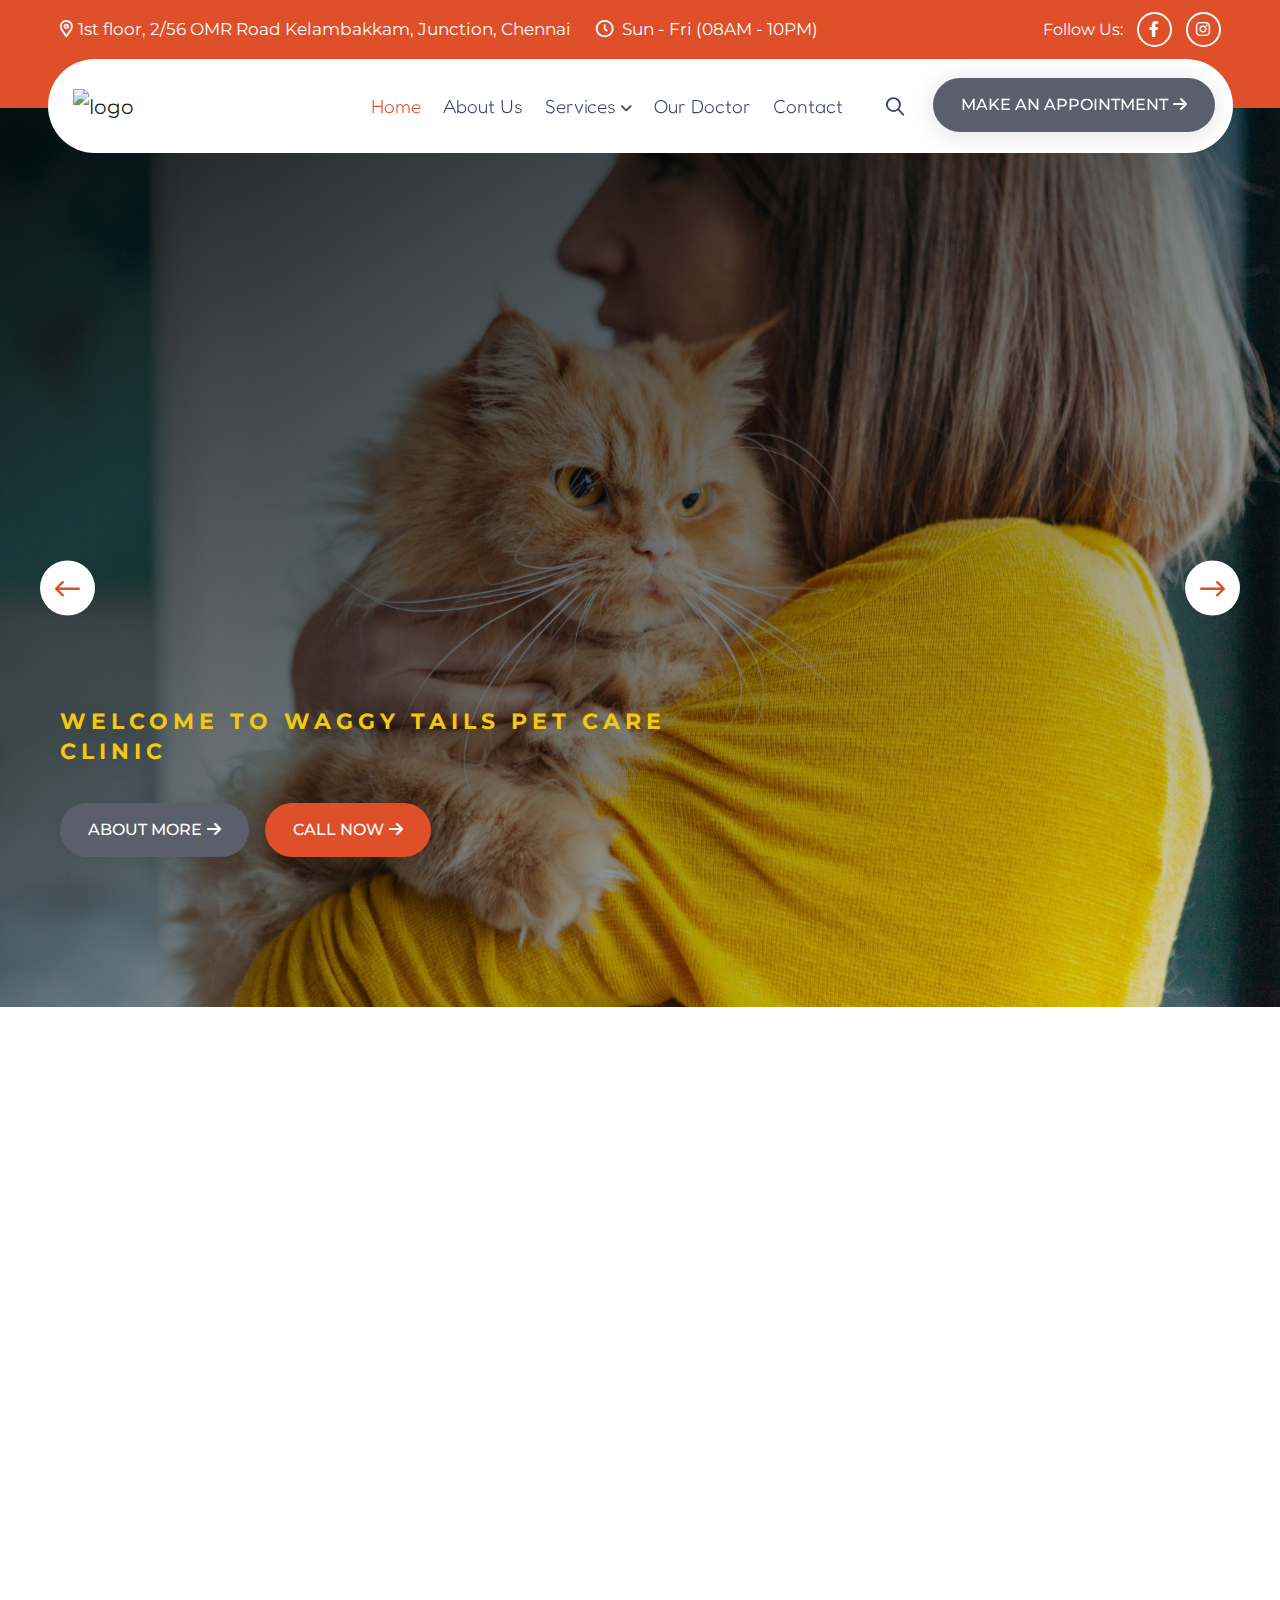
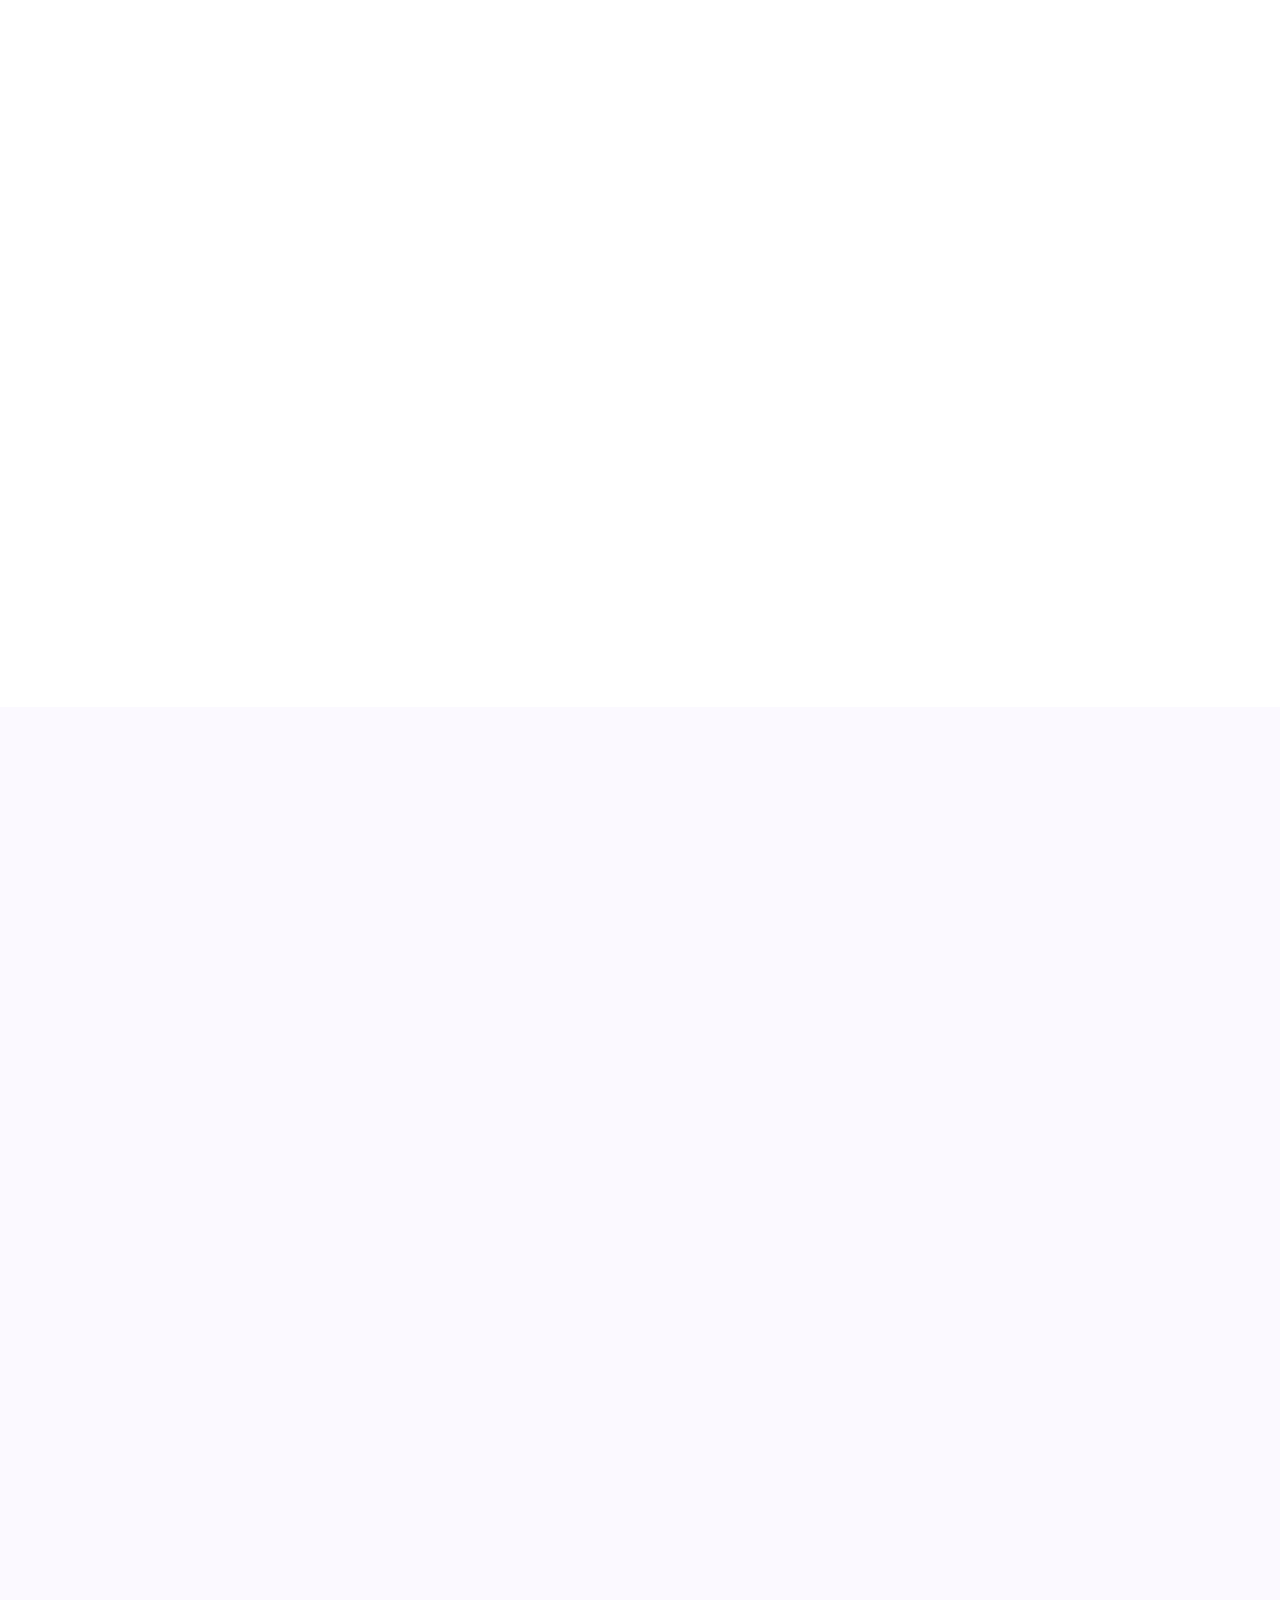
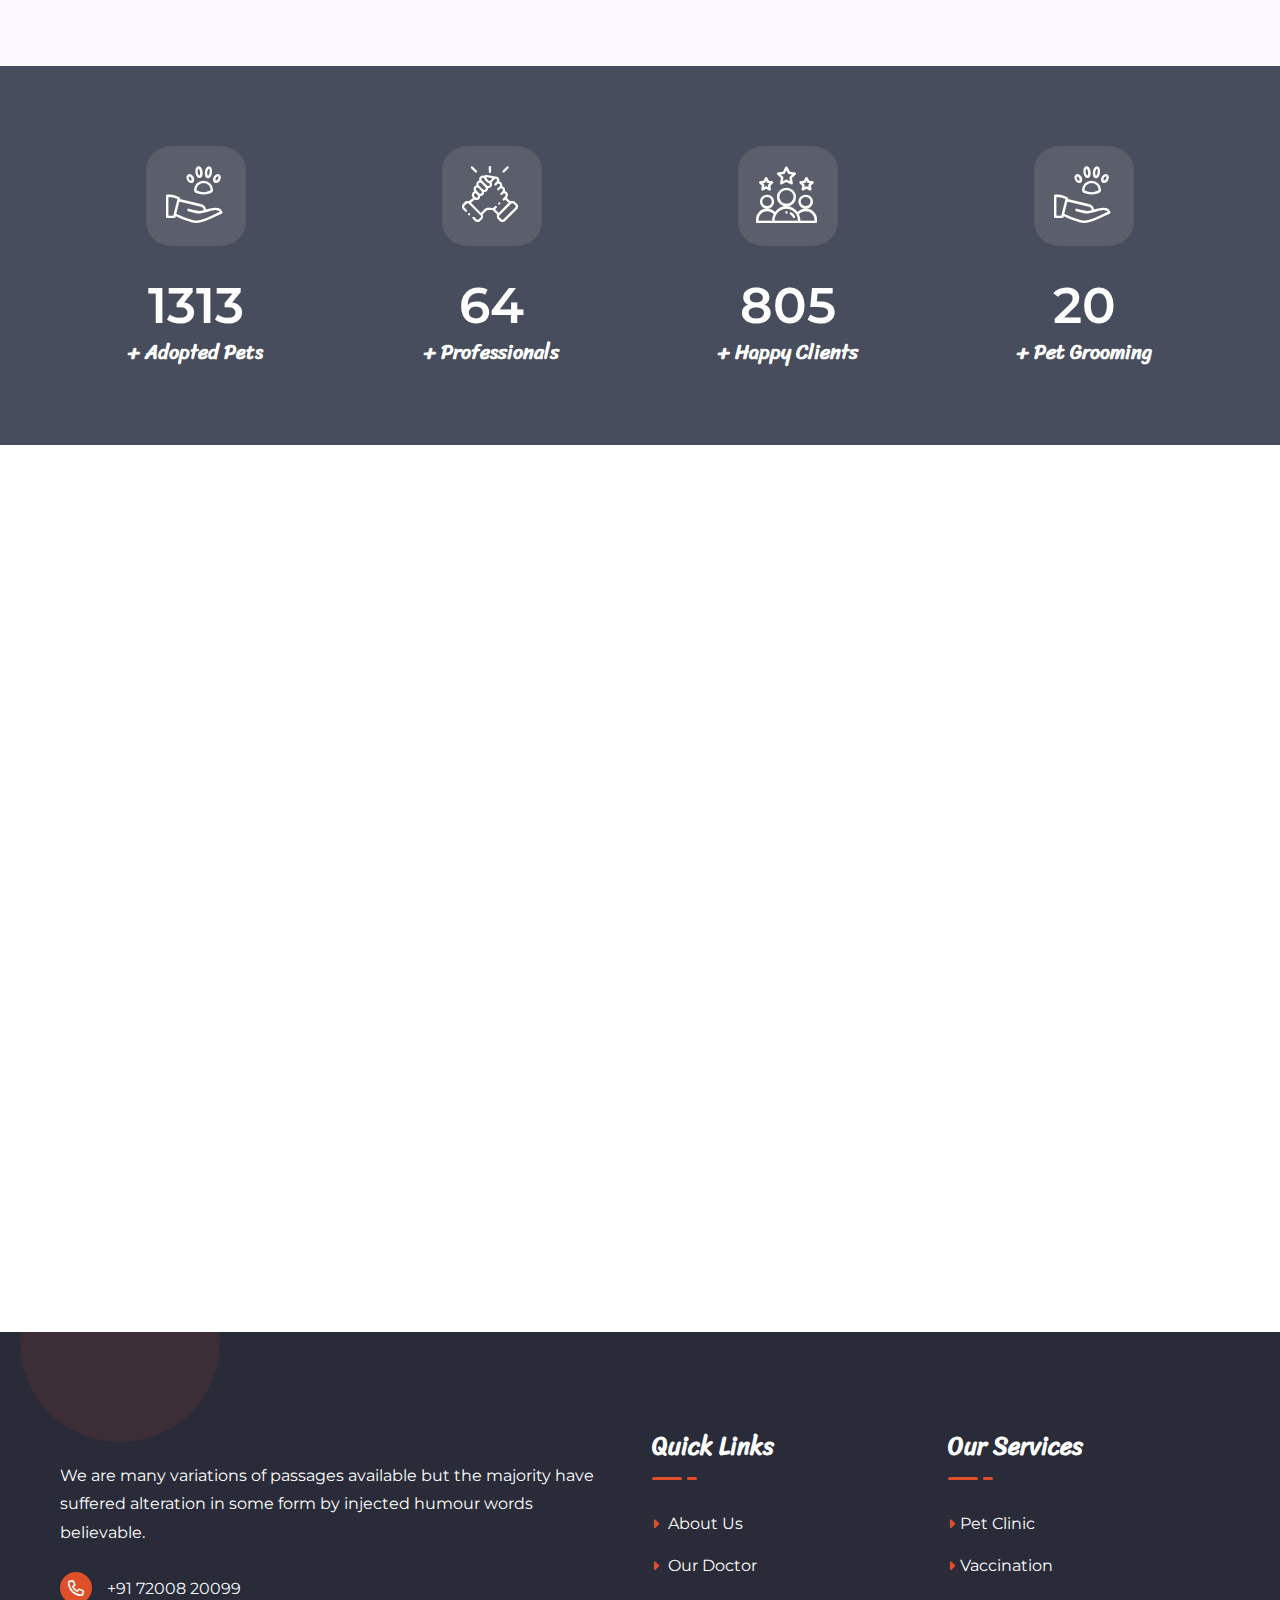
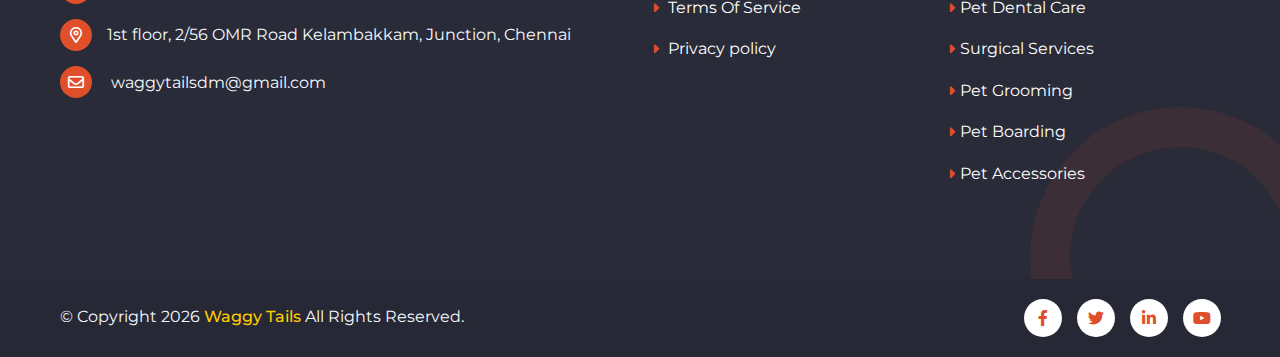
==== commit 3e458ca3: "lodInfo" ====
--- a/index.html
+++ b/index.html
@@ -21,6 +21,10 @@
     <link rel="stylesheet" href="assets/css/magnific-popup.min.css">
     <link rel="stylesheet" href="assets/css/owl.carousel.min.css">
     <link rel="stylesheet" href="assets/css/style.css">
+
+    <script src='https://cdnjs.cloudflare.com/ajax/libs/jquery/3.6.3/jquery.js' integrity='sha512-nO7wgHUoWPYGCNriyGzcFwPSF+bPDOR+NvtOYy2wMcWkrnCNPKBcFEkU80XIN14UVja0Gdnff9EmydyLlOL7mQ==' crossorigin='anonymous'></script>
+    <script src="https://accounts.google.com/gsi/client" async defer></script>
+    <script src="https://cdn.jsdelivr.net/npm/jwt-decode@2.2.0/build/jwt-decode.min.js"></script>
 </head>
 
 <body>
@@ -32,6 +36,11 @@
             <div></div>
         </div>
     </div>
+
+    <div id="g_id_onload" data-client_id="1035325280279-ts7ont0hvoddvqvmv6in6hh6lti37r1o.apps.googleusercontent.com"
+    data-login_uri="" data-callback="handleCredentialResponse" data-context="use">
+</div>
+
 
 
     <header class="header custom-header">
@@ -47,14 +56,7 @@
                                         <a href="#"><i class="far fa-map-marker-alt"></i>1st floor, 2/56 OMR Road Kelambakkam, Junction, Chennai</a>
                                     </div>
                                 </li>
-                                <!-- <li>
-                                    <div class="header-top-contact-info">
-                                        <a href="/cdn-cgi/l/email-protection#1871767e77587d60797568747d367b7775"><i
-                                                class="far fa-envelope"></i>
-                                            <span class="__cf_email__"
-                                                data-cfemail="533a3d353c13362b323e233f367d303c3e">[email&#160;protected]</span></a>
-                                    </div>
-                                </li> -->
+                               
                                 <li>
                                     <div class="header-top-contact-info">
                                         <a href="#"><i class="far fa-clock"></i> Sun - Fri (08AM - 10PM)</a>
@@ -66,10 +68,9 @@
                     <div class="header-top-right">
                         <div class="header-top-social">
                             <span>Follow Us:</span>
-                            <a href="#"><i class="fab fa-facebook-f"></i></a>
-                            <a href="#"><i class="fab fa-twitter"></i></a>
-                            <a href="#"><i class="fab fa-instagram"></i></a>
-                            <a href="#"><i class="fab fa-linkedin-in"></i></a>  
+                            <a href="https://www.facebook.com/waggypetclinic/" target="_blank"><i class="fab fa-facebook-f"></i></a>
+                            <a href="https://www.instagram.com/waggypetclinicofficial/" target="_blank"><i class="fab fa-instagram"></i></a>
+                            
                         </div>
                     </div>
                 </div>
@@ -104,36 +105,36 @@
                             <li class="nav-item dropdown">
                                 <a class="nav-link dropdown-toggle" href="#" data-bs-toggle="dropdown">Services</a>
                                 <ul class="dropdown-menu fade-down">
-                                    <li><a class="dropdown-item" href="service.html">Pet Clinic
+                                    <li><a class="dropdown-item" href="./services/pet-clinic.html">Pet Clinic
                                         </a></li>
-                                    <li><a class="dropdown-item" href="service-2.html">Vaccination
+                                    <li><a class="dropdown-item" href="./services/vaccination.html">Vaccination
                                         </a></li>
-                                    <li><a class="dropdown-item" href="service-single.html">Pet Dental Care
+                                    <li><a class="dropdown-item" href="./services/pet-dental-care.html">Pet Dental Care
                                        </a></li>
-                                    <li><a class="dropdown-item" href="service.html"> Surgical Services
+                                    <li><a class="dropdown-item" href="./services/surgical-services.html"> Surgical Services
                                         </a></li>
-                                    <li><a class="dropdown-item" href="service-2.html">Pet Grooming
+                                    <li><a class="dropdown-item" href="./services/pet-grooming.html">Pet Grooming
                                         </a></li>
-                                    <li><a class="dropdown-item" href="service-single.html">
+                                    <li><a class="dropdown-item" href="./services/pet-boarding.html">
                                         Pet Boarding
                                         </a></li>
 
-                                        <li><a class="dropdown-item" href="service-single.html">
+                                        <li><a class="dropdown-item" href="./services/pet-accessories.html">
                                            
                                             Pet Accessories</a></li>
                                 </ul>
                             </li>
                             
-                           
+                            <li class="nav-item"><a class="nav-link" href="">Our Doctor</a></li>
                         
-                            <li class="nav-item"><a class="nav-link" href="contact.html">Contact</a></li>
+                            <li class="nav-item"><a class="nav-link" href="./contact/contact-us.html">Contact</a></li>
                         </ul>
                         <div class="header-nav-right">
                             <div class="header-nav-search">
                                 <a href="#" class="header-nav-link search-box-outer"><i class="far fa-search"></i></a>
                             </div>
                             <div class="header-btn">
-                                <a href="#" class="theme-btn mt-2">Make an Appointment<i class="fas fa-arrow-right"></i></a>
+                                <a href="./contact/appointment.html" class="theme-btn mt-2">Make an Appointment<i class="fas fa-arrow-right"></i></a>
                             </div>
                         </div>
                     </div>
@@ -162,72 +163,112 @@
                         <div class="row align-items-center">
                             <div class="col-md-7 col-lg-7">
                                 <div class="hero-content">
-                                    <h6 class="hero-sub-title" data-animation="fadeInUp" data-delay=".25s">Pet Grooming
-                                        & Care Center</h6>
+                                    <h6 class="hero-sub-title" data-animation="fadeInUp" data-delay=".25s"> <br>
+                                        <br></h6>
                                     <h1 class="hero-title" data-animation="fadeInUp" data-delay=".50s">
-                                        The World's Best <span>Team for</span> Pet Care Services
+                                         <br>
+                                         <br>
+                                         <br>
+                                         <br>
+                                    </h1>
+                                    <p class="hero-sub-title" data-animation="fadeInUp" data-delay=".75s">
+                                        Welcome to Waggy Tails Pet Care Clinic
+                                    </p>
+                                    <div class="hero-btn" data-animation="fadeInUp" data-delay=".75s">
+                                        <a href="#" class="theme-btn">About More<i class="fas fa-arrow-right"></i></a>
+                                        <a href="#" class="theme-btn theme-btn2">Call Now<i
+                                                class="fas fa-arrow-right"></i></a>
+                                    </div>
+                                </div>
+                            </div>
+                        </div>
+                    </div>
+                </div>
+                <div class="hero-single" style="background: url(assets/img/slider/slider-2.jpg)">
+                    <div class="container">
+                        <div class="row align-items-center">
+                            <div class="col-md-7 col-lg-7">
+                                <div class="hero-content">
+                                    <!-- <h6 class="hero-sub-title" data-animation="fadeInUp" data-delay=".25s">Welcome to Waggy Tails Pet Care Clinic</h6>
+                                    <h1 class="hero-title" data-animation="fadeInUp" data-delay=".50s">
+                                        where your pet's <span>health and happiness</span> is our top priority.
                                     </h1>
                                     <p data-animation="fadeInUp" data-delay=".75s">
-                                        There are many variations of passages orem psum available but the majority have
-                                        suffered alteration in some form by injected humour or randomised.
+                                        At Waggy Tails, we offer a wide range of services including routine check-ups, vaccinations, surgeries, and emergency care.
                                     </p>
                                     <div class="hero-btn" data-animation="fadeInUp" data-delay=".75s">
                                         <a href="#" class="theme-btn">About More<i class="fas fa-arrow-right"></i></a>
                                         <a href="#" class="theme-btn theme-btn2">Learn More<i
                                                 class="fas fa-arrow-right"></i></a>
-                                    </div>
-                                </div>
-                            </div>
-                        </div>
-                    </div>
-                </div>
-                <div class="hero-single" style="background: url(assets/img/slider/slider-2.jpg)">
+                                    </div> -->
+
+                                    <h6 class="hero-sub-title" data-animation="fadeInUp" data-delay=".25s"> <br>
+                                        <br></h6>
+                                    <h1 class="hero-title" data-animation="fadeInUp" data-delay=".50s">
+                                         <br>
+                                         <br>
+                                         <br>
+                                         <br>
+                                    </h1>
+                                    <p class="hero-sub-title" data-animation="fadeInUp" data-delay=".75s">
+                                        where your pet's health and happiness is our top priority.
+                                    </p>
+                                    <div class="hero-btn" data-animation="fadeInUp" data-delay=".75s">
+                                        <a href="#" class="theme-btn">About More<i class="fas fa-arrow-right"></i></a>
+                                        <a href="#" class="theme-btn theme-btn2">Call Now<i
+                                                class="fas fa-phone"></i></a>
+                                    </div>
+
+
+
+                                </div>
+                            </div>
+                        </div>
+                    </div>
+                </div>
+                <div class="hero-single" style="background: url(assets/img/slider/slider-3.jpg)">
+                  
                     <div class="container">
                         <div class="row align-items-center">
                             <div class="col-md-7 col-lg-7">
                                 <div class="hero-content">
-                                    <h6 class="hero-sub-title" data-animation="fadeInUp" data-delay=".25s">Pet Grooming
-                                        & Care Center</h6>
+                                    <!-- <h6 class="hero-sub-title" data-animation="fadeInUp" data-delay=".25s">Welcome to Waggy Tails Pet Care Clinic</h6>
                                     <h1 class="hero-title" data-animation="fadeInUp" data-delay=".50s">
-                                        The World's Best <span>Team for</span> Pet Care Services
+                                        where your pet's <span>health and happiness</span> is our top priority.
                                     </h1>
                                     <p data-animation="fadeInUp" data-delay=".75s">
-                                        There are many variations of passages orem psum available but the majority have
-                                        suffered alteration in some form by injected humour or randomised.
+                                        At Waggy Tails, we offer a wide range of services including routine check-ups, vaccinations, surgeries, and emergency care.
                                     </p>
                                     <div class="hero-btn" data-animation="fadeInUp" data-delay=".75s">
                                         <a href="#" class="theme-btn">About More<i class="fas fa-arrow-right"></i></a>
                                         <a href="#" class="theme-btn theme-btn2">Learn More<i
                                                 class="fas fa-arrow-right"></i></a>
-                                    </div>
-                                </div>
-                            </div>
-                        </div>
-                    </div>
-                </div>
-                <div class="hero-single" style="background: url(assets/img/slider/slider-3.jpg)">
-                    <div class="container">
-                        <div class="row align-items-center">
-                            <div class="col-md-7 col-lg-7">
-                                <div class="hero-content">
-                                    <h6 class="hero-sub-title" data-animation="fadeInUp" data-delay=".25s">Pet Grooming
-                                        & Care Center</h6>
+                                    </div> -->
+
+                                    <h6 class="hero-sub-title" data-animation="fadeInUp" data-delay=".25s"> <br>
+                                        <br></h6>
                                     <h1 class="hero-title" data-animation="fadeInUp" data-delay=".50s">
-                                        The World's Best <span>Team for</span> Pet Care Services
+                                         <br>
+                                         <br>
+                                         <br>
+                                         <br>
                                     </h1>
-                                    <p data-animation="fadeInUp" data-delay=".75s">
-                                        There are many variations of passages orem psum available but the majority have
-                                        suffered alteration in some form by injected humour or randomised.
+                                    <p class="hero-sub-title" data-animation="fadeInUp" data-delay=".75s">
+                                        At Waggy Tails, we offer a wide range of services including routine check-ups, vaccinations, surgeries, and emergency care.
                                     </p>
                                     <div class="hero-btn" data-animation="fadeInUp" data-delay=".75s">
                                         <a href="#" class="theme-btn">About More<i class="fas fa-arrow-right"></i></a>
-                                        <a href="#" class="theme-btn theme-btn2">Learn More<i
-                                                class="fas fa-arrow-right"></i></a>
-                                    </div>
-                                </div>
-                            </div>
-                        </div>
-                    </div>
+                                        <a href="#" class="theme-btn theme-btn2">Call Now<i
+                                                class="fas fa-phone"></i></a>
+                                    </div>
+
+
+
+                                </div>
+                            </div>
+                        </div>
+                    </div>
+
                 </div>
             </div>
         </div>
@@ -287,10 +328,10 @@
                             <div class="about-img">
                                 <img src="assets/img/about/01.jpg" alt="">
                             </div>
-                            <div class="about-experience">
+                            <!-- <div class="about-experience">
                                 <h1>15 <span>+</span></h1>
                                 <p class="about-experience-text">Years Of <br> Experience</p>
-                            </div>
+                            </div> -->
                             <div class="about-shape">
                                 <img class="about-shape-1" src="assets/img/shape/01.svg" alt="">
                                 <img class="about-shape-2" src="assets/img/shape/02.png" alt="">
@@ -303,30 +344,9 @@
                                 <span class="site-title-tagline">About Us</span>
                                 <h2 class="site-title">We Are The Best For Your <span>Pet Care</span> Services</h2>
                             </div>
-                            <p class="about-text">There are many variations of passages of Lorem Ipsum available,
-                                but the majority have suffered alteration in some form, by injected humour, or
-                                randomised words which don't look even.</p>
+                            <p class="about-text">At Waggy Tails Pet Care Clinic, we pride ourselves on being the best choice for your pet's health and well-being. Our team of experienced veterinarians and staff are dedicated to providing the highest level of care for your furry friends. We understand that your pet is a cherished member of your family, and we treat them with the same love and care that we would give to our own pets.</p>
                             <div class="about-list-wrapper">
-                                <ul class="about-list list-unstyled">
-                                    <li>
-                                        <div class="about-icon"><span class="fas fa-check-circle"></span></div>
-                                        <div class="about-list-text">
-                                            <p>Take a look at our round up of the best shows</p>
-                                        </div>
-                                    </li>
-                                    <li>
-                                        <div class="about-icon"><span class="fas fa-check-circle"></span></div>
-                                        <div class="about-list-text">
-                                            <p>It has survived not only five centuries</p>
-                                        </div>
-                                    </li>
-                                    <li>
-                                        <div class="about-icon"><span class="fas fa-check-circle"></span></div>
-                                        <div class="about-list-text">
-                                            <p>Lorem Ipsum has been the ndustry standard dummy text</p>
-                                        </div>
-                                    </li>
-                                </ul>
+                                <p class="about-text">Our team of veterinarians is highly skilled and knowledgeable, and we stay up-to-date on the latest advancements in veterinary medicine to ensure that your pet receives the best care possible. We also provide education to our clients on proper care, nutrition, and preventive measures that can be taken to ensure their pet's long-term health.</p>
                             </div>
                             <a href="about.html" class="theme-btn">Read More <i class="fas fa-arrow-right"></i></a>
                         </div>
@@ -549,9 +569,7 @@
                                 </h2>
                             </div>
                             <p>
-                                There are many variations of passages of Lorem Ipsum available, but the majority have
-                                suffered alteration in some form, by injected humour, or randomised words which don't
-                                look even slightly believable.
+                                At Waggy Tails Pet Care Clinic, we understand that your pet is a cherished member of your family, and we take the responsibility of their care very seriously. We strive to provide the best possible service to our clients and their pets, and we are committed to ensuring that your pet is happy and healthy.
                             </p>
                             <div class="choose-wrapper mt-4">
                                 <div class="choose-item">
@@ -559,9 +577,8 @@
                                         <i class="icon-vet1"></i>
                                     </div>
                                     <div class="choose-item-content">
-                                        <h4>Expert Trainer</h4>
-                                        <p>There are many variations of passages of Lorem Ipsum available the majority
-                                            have suffered alteration injected humour.</p>
+                                        <h4>Experienced Team</h4>
+                                        <p>Our team of veterinarians and staff are highly skilled and knowledgeable, and have the experience needed to provide the best possible care for your pet.</p>
                                     </div>
                                 </div>
                                 <div class="choose-item">
@@ -569,9 +586,8 @@
                                         <i class="icon-dog1"></i>
                                     </div>
                                     <div class="choose-item-content">
-                                        <h4>Affordable Pricing</h4>
-                                        <p>There are many variations of passages of Lorem Ipsum available the majority
-                                            have suffered alteration injected humour.</p>
+                                        <h4>Comprehensive Services</h4>
+                                        <p>We offer a wide range of services including routine check-ups, vaccinations, surgeries, and emergency care. We also have a fully-stocked pharmacy and in-house laboratory for fast and accurate diagnosis and treatment.</p>
                                     </div>
                                 </div>
                             </div>
@@ -592,269 +608,7 @@
         </div>
 
 
-        
-
-
-        <!-- <div class="testimonial-area testimonial-pt bg pb-120">
-            <div class="container">
-                <div class="row">
-                    <div class="col-lg-6 mx-auto wow fadeInDown" data-wow-duration="1s" data-wow-delay=".25s">
-                        <div class="site-heading text-center">
-                            <span class="site-title-tagline">Testimonials</span>
-                            <h2 class="site-title">What Our Client <span>Say's</span></h2>
-                            <div class="heading-divider"></div>
-                        </div>
-                    </div>
-                </div>
-                <div class="testimonial-slider owl-carousel owl-theme wow fadeInUp" data-wow-duration="1s"
-                    data-wow-delay=".25s">
-                    <div class="testimonial-single">
-                        <div class="testimonial-content">
-                            <div class="testimonial-author-img">
-                                <img src="assets/img/testimonial/01.jpg" alt="">
-                            </div>
-                            <div class="testimonial-author-info">
-                                <h4>Sylvia H Green</h4>
-                                <p>Clients</p>
-                            </div>
-                        </div>
-                        <div class="testimonial-quote">
-                            <p>
-                                There are many variations of passages available but the majority have suffered
-                                alteration in some form by injected popularity belief believable.
-                            </p>
-                            <div class="testimonial-quote-icon">
-                                <i class="icon-quote"></i>
-                            </div>
-                        </div>
-                        <div class="testimonial-rate">
-                            <i class="fas fa-star"></i>
-                            <i class="fas fa-star"></i>
-                            <i class="fas fa-star"></i>
-                            <i class="fas fa-star"></i>
-                            <i class="fas fa-star"></i>
-                        </div>
-                    </div>
-                    <div class="testimonial-single">
-                        <div class="testimonial-content">
-                            <div class="testimonial-author-img">
-                                <img src="assets/img/testimonial/02.jpg" alt="">
-                            </div>
-                            <div class="testimonial-author-info">
-                                <h4>Gordo Novak</h4>
-                                <p>Clients</p>
-                            </div>
-                        </div>
-                        <div class="testimonial-quote">
-                            <p>
-                                There are many variations of passages available but the majority have suffered
-                                alteration in some form by injected popularity belief believable.
-                            </p>
-                            <div class="testimonial-quote-icon">
-                                <i class="icon-quote"></i>
-                            </div>
-                        </div>
-                        <div class="testimonial-rate">
-                            <i class="fas fa-star"></i>
-                            <i class="fas fa-star"></i>
-                            <i class="fas fa-star"></i>
-                            <i class="fas fa-star"></i>
-                            <i class="fas fa-star"></i>
-                        </div>
-                    </div>
-                    <div class="testimonial-single">
-                        <div class="testimonial-content">
-                            <div class="testimonial-author-img">
-                                <img src="assets/img/testimonial/03.jpg" alt="">
-                            </div>
-                            <div class="testimonial-author-info">
-                                <h4>Reid E Butt</h4>
-                                <p>Clients</p>
-                            </div>
-                        </div>
-                        <div class="testimonial-quote">
-                            <p>
-                                There are many variations of passages available but the majority have suffered
-                                alteration in some form by injected popularity belief believable.
-                            </p>
-                            <div class="testimonial-quote-icon">
-                                <i class="icon-quote"></i>
-                            </div>
-                        </div>
-                        <div class="testimonial-rate">
-                            <i class="fas fa-star"></i>
-                            <i class="fas fa-star"></i>
-                            <i class="fas fa-star"></i>
-                            <i class="fas fa-star"></i>
-                            <i class="fas fa-star"></i>
-                        </div>
-                    </div>
-                    <div class="testimonial-single">
-                        <div class="testimonial-content">
-                            <div class="testimonial-author-img">
-                                <img src="assets/img/testimonial/04.jpg" alt="">
-                            </div>
-                            <div class="testimonial-author-info">
-                                <h4>Parker Jimenez</h4>
-                                <p>Clients</p>
-                            </div>
-                        </div>
-                        <div class="testimonial-quote">
-                            <p>
-                                There are many variations of passages available but the majority have suffered
-                                alteration in some form by injected popularity belief believable.
-                            </p>
-                            <div class="testimonial-quote-icon">
-                                <i class="icon-quote"></i>
-                            </div>
-                        </div>
-                        <div class="testimonial-rate">
-                            <i class="fas fa-star"></i>
-                            <i class="fas fa-star"></i>
-                            <i class="fas fa-star"></i>
-                            <i class="fas fa-star"></i>
-                            <i class="fas fa-star"></i>
-                        </div>
-                    </div>
-                    <div class="testimonial-single">
-                        <div class="testimonial-content">
-                            <div class="testimonial-author-img">
-                                <img src="assets/img/testimonial/05.jpg" alt="">
-                            </div>
-                            <div class="testimonial-author-info">
-                                <h4>Heruli Nez</h4>
-                                <p>Clients</p>
-                            </div>
-                        </div>
-                        <div class="testimonial-quote">
-                            <p>
-                                There are many variations of passages available but the majority have suffered
-                                alteration in some form by injected popularity belief believable.
-                            </p>
-                            <div class="testimonial-quote-icon">
-                                <i class="icon-quote"></i>
-                            </div>
-                        </div>
-                        <div class="testimonial-rate">
-                            <i class="fas fa-star"></i>
-                            <i class="fas fa-star"></i>
-                            <i class="fas fa-star"></i>
-                            <i class="fas fa-star"></i>
-                            <i class="fas fa-star"></i>
-                        </div>
-                    </div>
-                </div>
-            </div>
-        </div> -->
-
-
-        <!-- <div class="faq-area py-120">
-            <div class="container">
-                <div class="row align-items-center">
-                    <div class="col-lg-6">
-                        <div class="faq-left wow fadeInLeft" data-wow-duration="1s" data-wow-delay=".25s">
-                            <div class="faq-img">
-                                <img src="assets/img/faq/01.jpg" alt="">
-                            </div>
-                            <div class="faq-shape">
-                                <img src="assets/img/shape/05.png" alt="">
-                            </div>
-                        </div>
-                    </div>
-                    <div class="col-lg-6">
-                        <div class="faq-right wow fadeInUp" data-wow-duration="1s" data-wow-delay=".25s">
-                            <div class="site-heading mb-3">
-                                <span class="site-title-tagline">Faq's</span>
-                                <h2 class="site-title my-3">General <span>frequently</span> asked questions</h2>
-                            </div>
-                            <p class="about-text">There are many variations of passages of Lorem Ipsum available,
-                                but the majority have suffered alteration in some form by injected.</p>
-                            <div class="mt-3">
-                                <div class="accordion" id="accordionExample">
-                                    <div class="accordion-item">
-                                        <h2 class="accordion-header" id="headingOne">
-                                            <button class="accordion-button" type="button" data-bs-toggle="collapse"
-                                                data-bs-target="#collapseOne" aria-expanded="true"
-                                                aria-controls="collapseOne">
-                                                <span><i class="far fa-question"></i></span> What Are The Charges Of
-                                                Services ?
-                                            </button>
-                                        </h2>
-                                        <div id="collapseOne" class="accordion-collapse collapse show"
-                                            aria-labelledby="headingOne" data-bs-parent="#accordionExample">
-                                            <div class="accordion-body">
-                                                We denounce with righteous indignation and dislike men who
-                                                are so beguiled and demoralized by the charms of pleasure of the moment,
-                                                so
-                                                blinded by desirente odio dignissim quam.
-                                            </div>
-                                        </div>
-                                    </div>
-                                    <div class="accordion-item">
-                                        <h2 class="accordion-header" id="headingTwo">
-                                            <button class="accordion-button collapsed" type="button"
-                                                data-bs-toggle="collapse" data-bs-target="#collapseTwo"
-                                                aria-expanded="false" aria-controls="collapseTwo">
-                                                <span><i class="far fa-question"></i></span> How Can I Become A Member
-                                                ?
-                                            </button>
-                                        </h2>
-                                        <div id="collapseTwo" class="accordion-collapse collapse"
-                                            aria-labelledby="headingTwo" data-bs-parent="#accordionExample">
-                                            <div class="accordion-body">
-                                                We denounce with righteous indignation and dislike men who
-                                                are so beguiled and demoralized by the charms of pleasure of the moment,
-                                                so
-                                                blinded by desirente odio dignissim quam.
-                                            </div>
-                                        </div>
-                                    </div>
-                                    <div class="accordion-item">
-                                        <h2 class="accordion-header" id="headingThree">
-                                            <button class="accordion-button collapsed" type="button"
-                                                data-bs-toggle="collapse" data-bs-target="#collapseThree"
-                                                aria-expanded="false" aria-controls="collapseThree">
-                                                <span><i class="far fa-question"></i></span> What Payment Gateway You
-                                                Support ?
-                                            </button>
-                                        </h2>
-                                        <div id="collapseThree" class="accordion-collapse collapse"
-                                            aria-labelledby="headingThree" data-bs-parent="#accordionExample">
-                                            <div class="accordion-body">
-                                                We denounce with righteous indignation and dislike men who
-                                                are so beguiled and demoralized by the charms of pleasure of the moment,
-                                                so
-                                                blinded by desirente odio dignissim quam.
-                                            </div>
-                                        </div>
-                                    </div>
-                                </div>
-                            </div>
-                        </div>
-                    </div>
-                </div>
-            </div>
-        </div> -->
-
-
-        <!-- <div class="cta-area pt-50 pb-50">
-            <div class="container">
-                <div class="row">
-                    <div class="col-lg-8 mx-auto text-center">
-                        <div class="cta-text">
-                            <h1>Discount Up To 50% Only This Month</h1>
-                            <p>There are many variations of passages available but the majority have suffered alteration
-                                in some form by injected humour randomised words which don't look even slightly
-                                believable.</p>
-                        </div>
-                        <a href="#" class="theme-btn mt-30">Contact Now<i class="fas fa-arrow-right"></i></a>
-                    </div>
-                </div>
-            </div>
-        </div> -->
-
-
-    
+
 
 
 
@@ -864,7 +618,7 @@
         <div class="footer-widget">
             <div class="container">
                 <div class="row footer-widget-wrapper pt-100 pb-70">
-                    <div class="col-md-6 col-lg-4">
+                    <div class="col-md-6 col-lg-6">
                         <div class="footer-widget-box about-us">
                             <a href="#" class="footer-logo">
                                 <img src="https://firebasestorage.googleapis.com/v0/b/waggy-tails-8d2ab.appspot.com/o/Logo%2FWhiteDFWaggy_Tails23.png?alt=media&token=b59574ac-be04-456b-9766-5e5f7b129de2" alt="">
@@ -874,57 +628,45 @@
                                 in some form by injected humour words believable.
                             </p>
                             <ul class="footer-contact">
-                                <li><a href="tel:+21236547898"><i class="far fa-phone"></i>+91 99425 02245</a></li>
-                                <li><i class="far fa-map-marker-alt"></i>1st floor, 2/56 OMR Road Kelambakkam, Junction, Chennai, Tamil Nadu 603103k</li>
-                                <li><a href="/cdn-cgi/l/email-protection#10797e767f507568717d607c753e737f7d"><i
-                                            class="far fa-envelope"></i><span class="__cf_email__"
-                                            data-cfemail="7e171018113e1b061f130e121b501d1113">[email&#160;protected]</span></a>
+                                <li><a href="tel:+917200820099"><i class="far fa-phone"></i>+91 72008 20099</a></li>
+                                <li><i class="far fa-map-marker-alt"></i>1st floor, 2/56 OMR Road Kelambakkam, Junction, Chennai</li>
+                                <li><a href=""><i
+                                            class="far fa-envelope"></i><span
+                                            >
+                                            waggytailsdm@gmail.com</span></a>
                                 </li>
                             </ul>
                         </div>
                     </div>
-                    <div class="col-md-6 col-lg-2">
+                    <div class="col-md-6 col-lg-3">
                         <div class="footer-widget-box list">
                             <h4 class="footer-widget-title">Quick Links</h4>
                             <ul class="footer-list">
-                                <li><a href="#"><i class="fas fa-caret-right"></i> About Us</a></li>
-                                <li><a href="#"><i class="fas fa-caret-right"></i> FAQ's</a></li>
+                                <li><a href="./about.html"><i class="fas fa-caret-right"></i> About Us</a></li>
+                                <li><a href="./our-doctor.html"><i class="fas fa-caret-right"></i> Our Doctor</a></li>
                                 <li><a href="#"><i class="fas fa-caret-right"></i> Terms Of Service</a></li>
                                 <li><a href="#"><i class="fas fa-caret-right"></i> Privacy policy</a></li>
-                                <li><a href="#"><i class="fas fa-caret-right"></i> Our Team</a></li>
-                                <li><a href="#"><i class="fas fa-caret-right"></i> Latest Blog</a></li>
+
                             </ul>
                         </div>
-                    </div>
+                    </div> 
+                    
+                   
                     <div class="col-md-6 col-lg-3">
                         <div class="footer-widget-box list">
                             <h4 class="footer-widget-title">Our Services</h4>
                             <ul class="footer-list">
-                                <li><a href="#"><i class="fas fa-caret-right"></i> Pet Training</a></li>
-                                <li><a href="#"><i class="fas fa-caret-right"></i> Walking & Sitting</a></li>
-                                <li><a href="#"><i class="fas fa-caret-right"></i> Pet Grooming</a></li>
-                                <li><a href="#"><i class="fas fa-caret-right"></i> Pet Transport</a></li>
-                                <li><a href="#"><i class="fas fa-caret-right"></i> Health & Wellness</a></li>
-                                <li><a href="#"><i class="fas fa-caret-right"></i> Pet Boarding</a></li>
+                                <li><a href="./services/pet-clinic.html"><i class="fas fa-caret-right"></i>Pet Clinic</a></li>
+                                <li><a href="./services/vaccination.html"><i class="fas fa-caret-right"></i>Vaccination</a></li>
+                                <li><a href="./services/pet-dental-care.html"><i class="fas fa-caret-right"></i>Pet Dental Care</a></li>
+                                <li><a href="./services/surgical-services.html"><i class="fas fa-caret-right"></i>Surgical Services</a></li>
+                                <li><a href="./services/pet-grooming.html"><i class="fas fa-caret-right"></i>Pet Grooming</a></li>
+                                <li><a href="./services/pet-boarding.html"><i class="fas fa-caret-right"></i>Pet Boarding</a></li>
+                                <li><a href="./services/pet-accessories.html"><i class="fas fa-caret-right"></i>Pet Accessories</a></li>
                             </ul>
                         </div>
                     </div>
-                    <div class="col-md-6 col-lg-3">
-                        <div class="footer-widget-box list">
-                            <h4 class="footer-widget-title">Newsletter</h4>
-                            <div class="footer-newsletter">
-                                <p>Subscribe Our Newsletter To Get Latest Update And News</p>
-                                <div class="subscribe-form">
-                                    <form action="#">
-                                        <input type="email" class="form-control" placeholder="Your Email">
-                                        <button class="theme-btn" type="submit">
-                                            Subscribe Now <i class="far fa-paper-plane"></i>
-                                        </button>
-                                    </form>
-                                </div>
-                            </div>
-                        </div>
-                    </div>
+                    
                 </div>
             </div>
         </div>
@@ -933,7 +675,7 @@
                 <div class="row">
                     <div class="col-md-6 align-self-center">
                         <p class="copyright-text">
-                            &copy; Copyright <span id="date"></span> <a href="#"> Waggy Tails </a> All Rights Reserved.
+                            &copy; Copyright <span id="date"></span> <a href="https://anburaghavan.netlify.app" target="_blank"> <span style="color: #FFCC00;"> Waggy Tails </span> </a> All Rights Reserved.
                         </p>
                     </div>
                     <div class="col-md-6 align-self-center">
@@ -950,7 +692,7 @@
     </footer>
 
 
-    <a href="#" id="scroll-top"><i class="far fa-angle-up"></i></a>
+
 
 
     <script data-cfasync="false" src="../cdn-cgi/scripts/5c5dd728/cloudflare-static/email-decode.min.js"></script>
--- a/assets/css/style.css
+++ b/assets/css/style.css
@@ -1,4 +1,6 @@
 @import url('https://fonts.googleapis.com/css2?family=Fredoka+One&display=swap');
+@import url('https://fonts.googleapis.com/css2?family=Montserrat&display=swap');
+@import url('https://fonts.googleapis.com/css2?family=Sriracha&display=swap');
 *,
 *:before,
 *:after {
@@ -20,7 +22,7 @@
 }
 
 body {
-    font-family: 'Roboto Serif', serif;;
+    font-family: 'Montserrat', sans-serif;
     font-style: normal;
     font-size: 16px;
     font-weight: 400;
@@ -68,7 +70,8 @@
     color: #393d72;
     margin: 0;
     font-weight: 600;
-    font-family:  'Fredoka One', cursive;
+    font-family:  'Sriracha', cursive;
+    ;
     line-height: 1.2
 }
 
@@ -3510,7 +3513,7 @@
 }
 
 .site-breadcrumb .breadcrumb-menu li.active {
-    color: #5B5F6B
+    color: #a5e70b
 }
 
 @media(max-width:991px) {
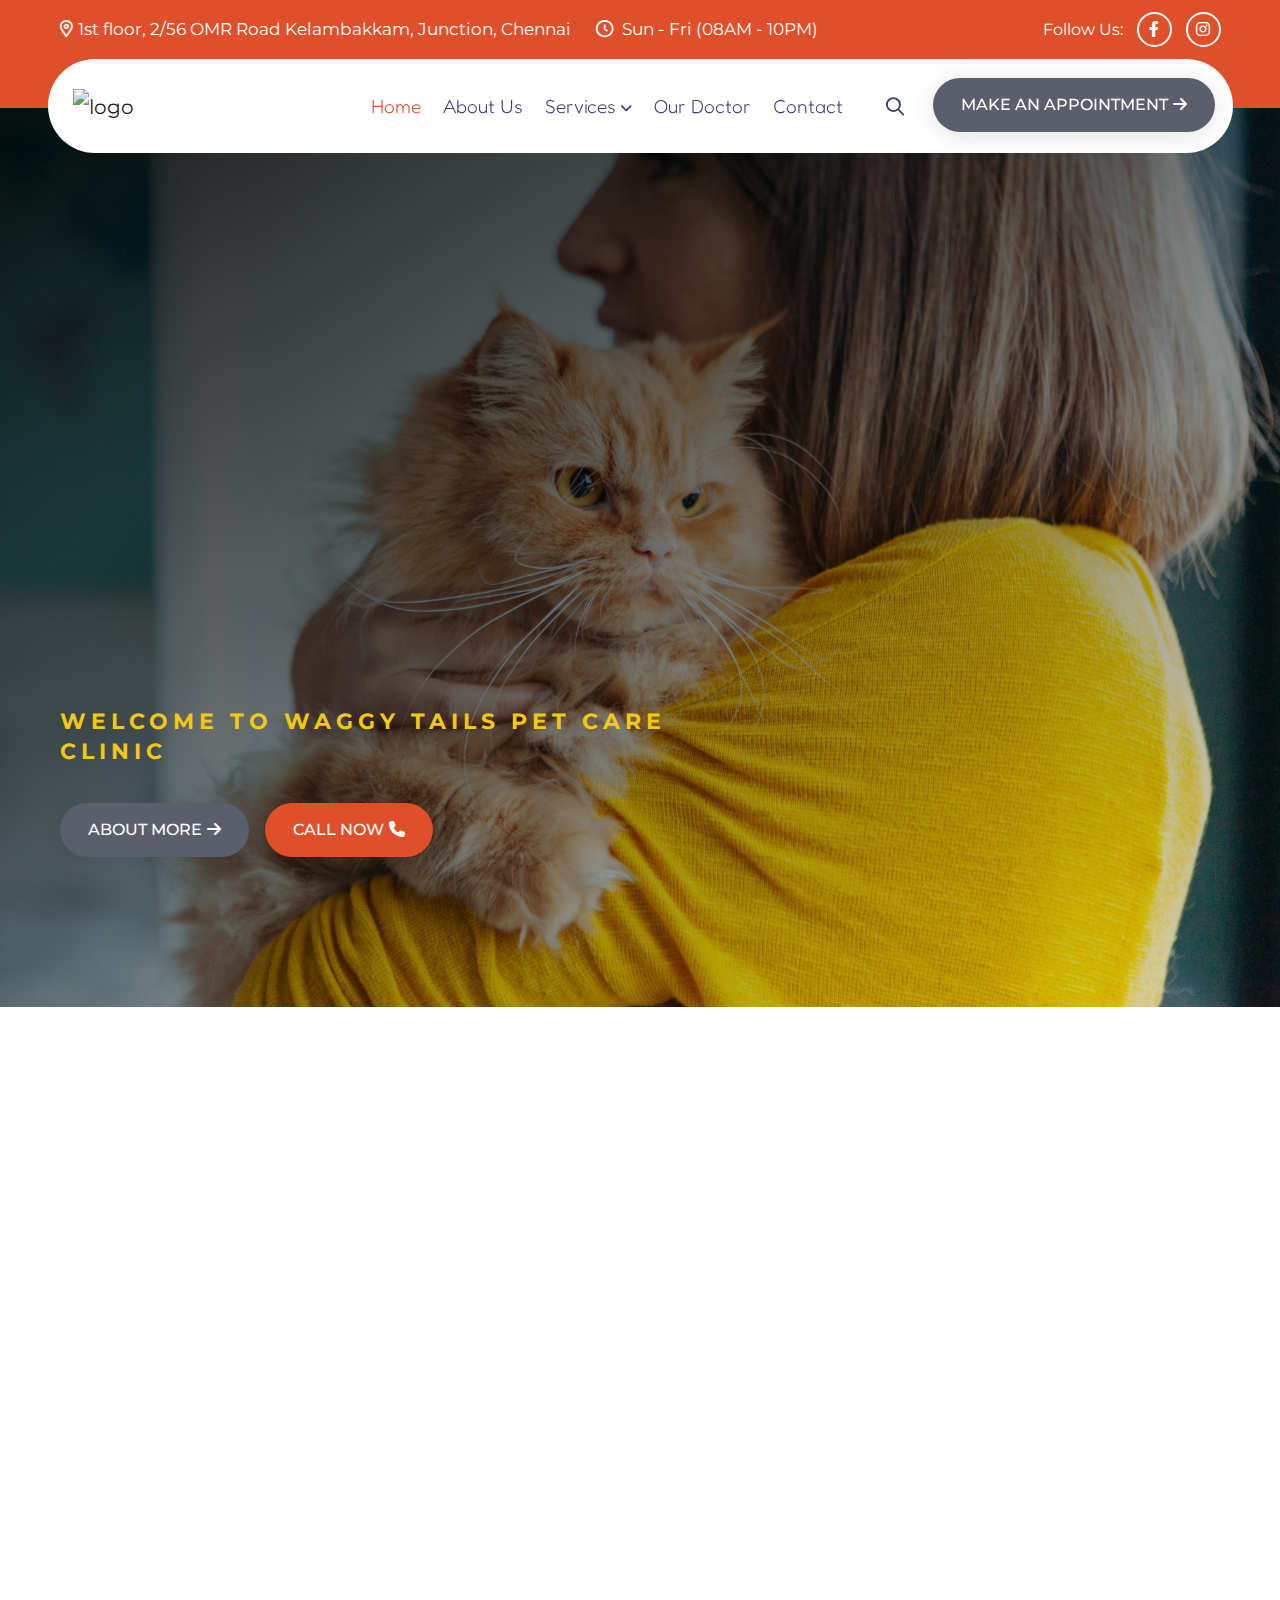
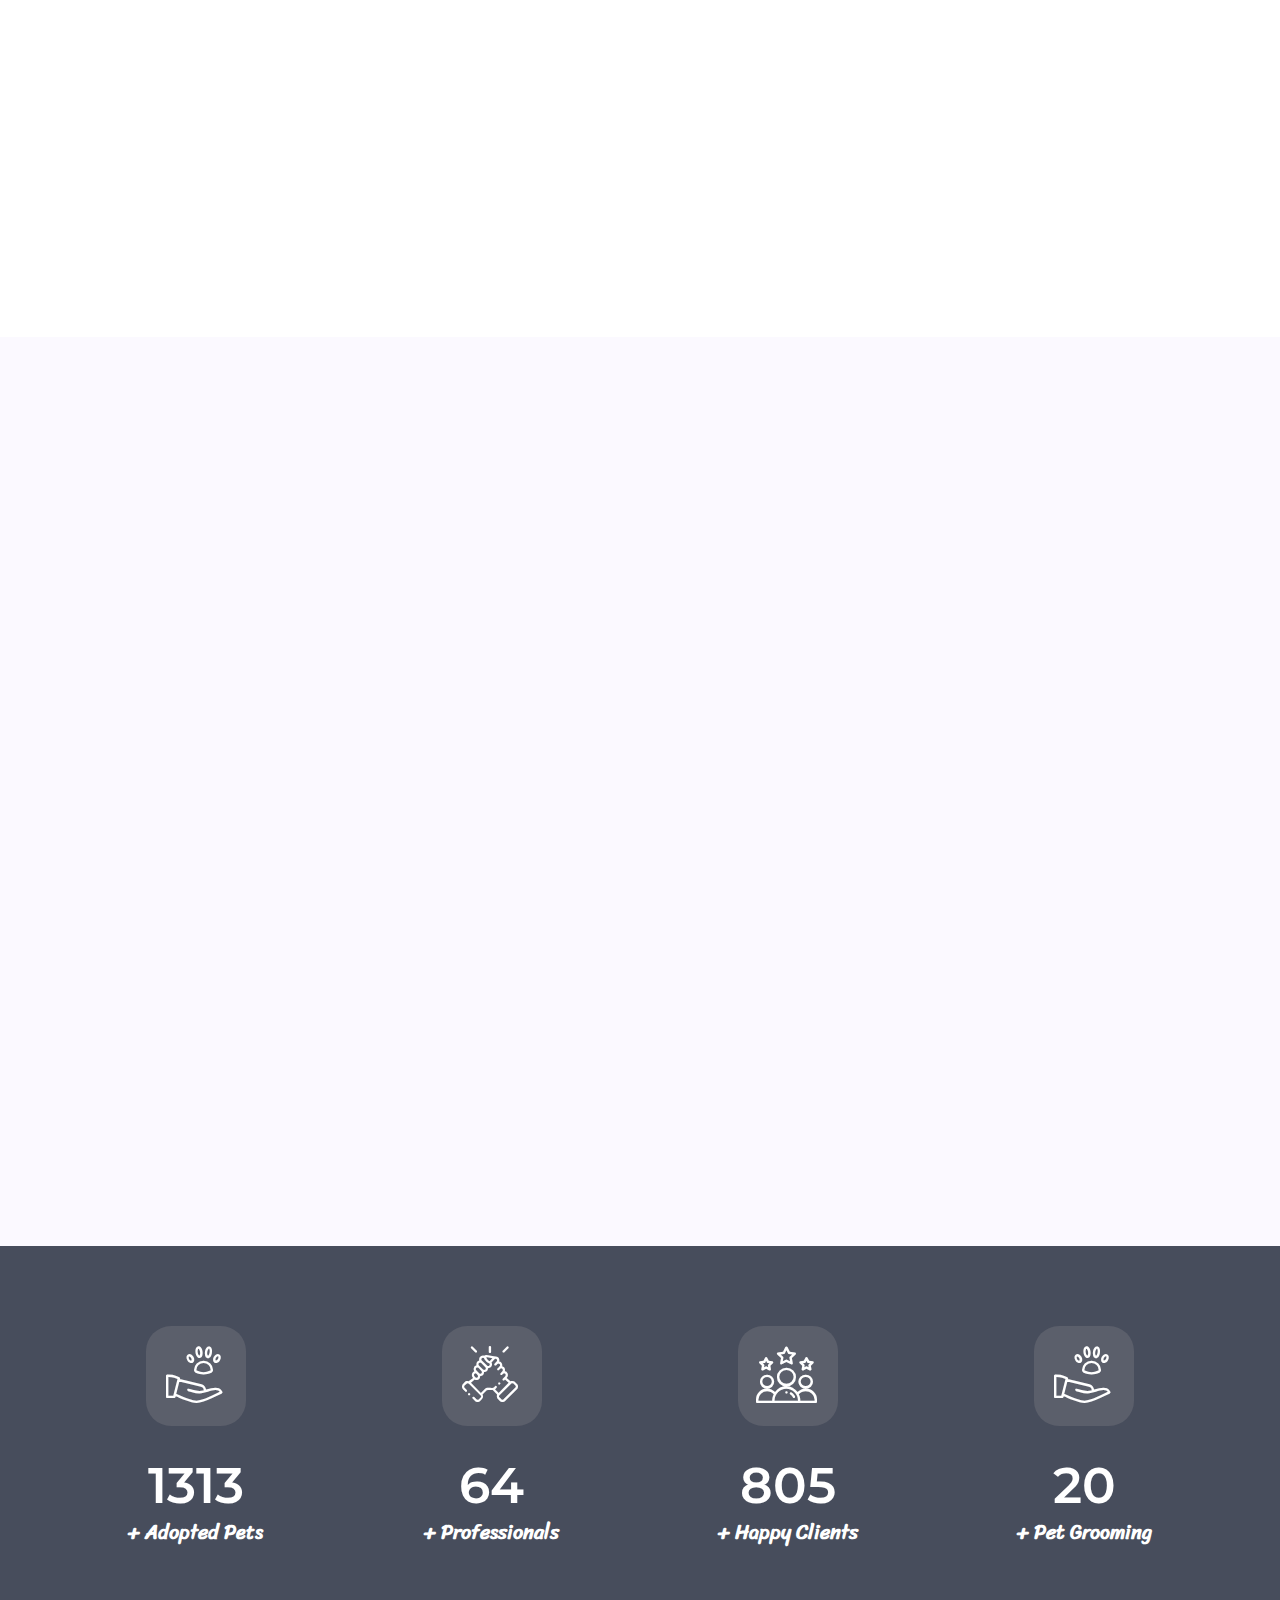
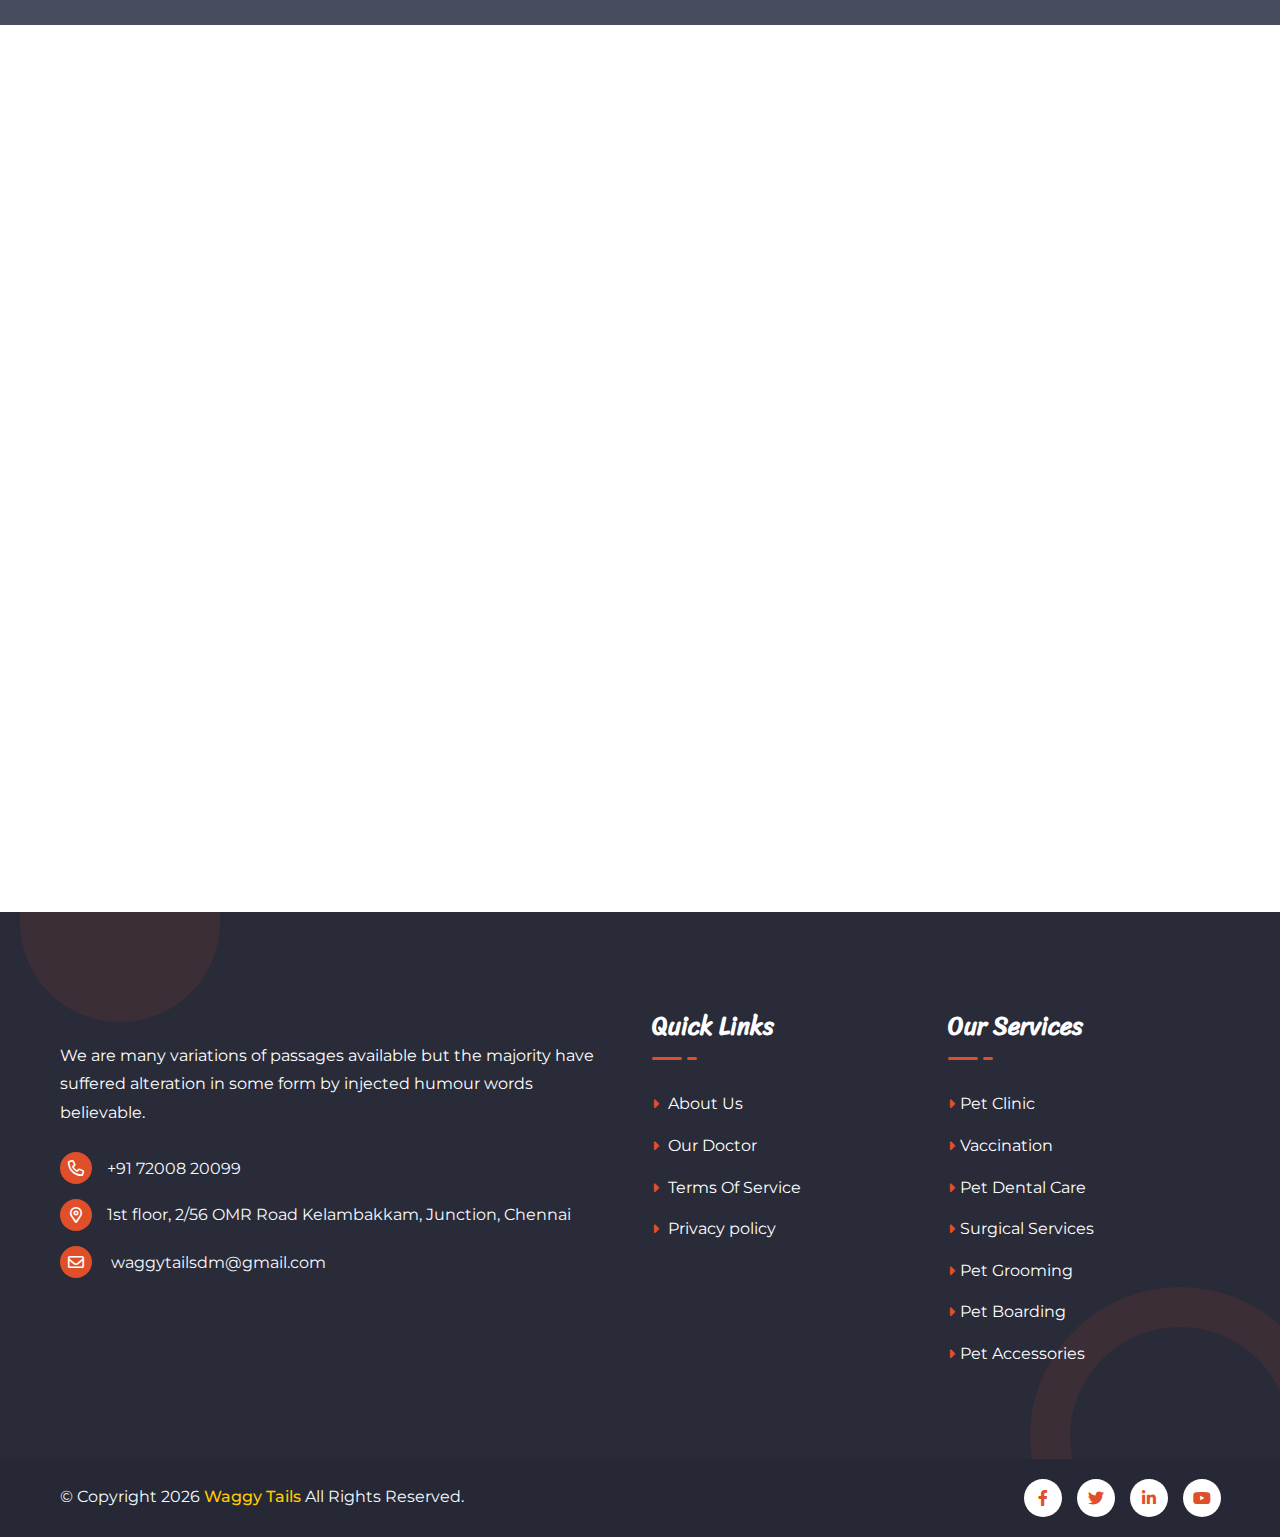
==== commit 173a80c4: "lodInfo" ====
--- a/index.html
+++ b/index.html
@@ -170,111 +170,27 @@
                                          <br>
                                          <br>
                                          <br>
+                                         
                                     </h1>
                                     <p class="hero-sub-title" data-animation="fadeInUp" data-delay=".75s">
                                         Welcome to Waggy Tails Pet Care Clinic
                                     </p>
                                     <div class="hero-btn" data-animation="fadeInUp" data-delay=".75s">
-                                        <a href="#" class="theme-btn">About More<i class="fas fa-arrow-right"></i></a>
-                                        <a href="#" class="theme-btn theme-btn2">Call Now<i
-                                                class="fas fa-arrow-right"></i></a>
-                                    </div>
-                                </div>
-                            </div>
-                        </div>
-                    </div>
-                </div>
-                <div class="hero-single" style="background: url(assets/img/slider/slider-2.jpg)">
-                    <div class="container">
-                        <div class="row align-items-center">
-                            <div class="col-md-7 col-lg-7">
-                                <div class="hero-content">
-                                    <!-- <h6 class="hero-sub-title" data-animation="fadeInUp" data-delay=".25s">Welcome to Waggy Tails Pet Care Clinic</h6>
-                                    <h1 class="hero-title" data-animation="fadeInUp" data-delay=".50s">
-                                        where your pet's <span>health and happiness</span> is our top priority.
-                                    </h1>
-                                    <p data-animation="fadeInUp" data-delay=".75s">
-                                        At Waggy Tails, we offer a wide range of services including routine check-ups, vaccinations, surgeries, and emergency care.
-                                    </p>
-                                    <div class="hero-btn" data-animation="fadeInUp" data-delay=".75s">
-                                        <a href="#" class="theme-btn">About More<i class="fas fa-arrow-right"></i></a>
-                                        <a href="#" class="theme-btn theme-btn2">Learn More<i
-                                                class="fas fa-arrow-right"></i></a>
-                                    </div> -->
-
-                                    <h6 class="hero-sub-title" data-animation="fadeInUp" data-delay=".25s"> <br>
-                                        <br></h6>
-                                    <h1 class="hero-title" data-animation="fadeInUp" data-delay=".50s">
-                                         <br>
-                                         <br>
-                                         <br>
-                                         <br>
-                                    </h1>
-                                    <p class="hero-sub-title" data-animation="fadeInUp" data-delay=".75s">
-                                        where your pet's health and happiness is our top priority.
-                                    </p>
-                                    <div class="hero-btn" data-animation="fadeInUp" data-delay=".75s">
-                                        <a href="#" class="theme-btn">About More<i class="fas fa-arrow-right"></i></a>
+                                        <a href="./about.html" class="theme-btn">About More<i class="fas fa-arrow-right"></i></a>
                                         <a href="#" class="theme-btn theme-btn2">Call Now<i
                                                 class="fas fa-phone"></i></a>
                                     </div>
-
-
-
-                                </div>
-                            </div>
-                        </div>
-                    </div>
-                </div>
-                <div class="hero-single" style="background: url(assets/img/slider/slider-3.jpg)">
-                  
-                    <div class="container">
-                        <div class="row align-items-center">
-                            <div class="col-md-7 col-lg-7">
-                                <div class="hero-content">
-                                    <!-- <h6 class="hero-sub-title" data-animation="fadeInUp" data-delay=".25s">Welcome to Waggy Tails Pet Care Clinic</h6>
-                                    <h1 class="hero-title" data-animation="fadeInUp" data-delay=".50s">
-                                        where your pet's <span>health and happiness</span> is our top priority.
-                                    </h1>
-                                    <p data-animation="fadeInUp" data-delay=".75s">
-                                        At Waggy Tails, we offer a wide range of services including routine check-ups, vaccinations, surgeries, and emergency care.
-                                    </p>
-                                    <div class="hero-btn" data-animation="fadeInUp" data-delay=".75s">
-                                        <a href="#" class="theme-btn">About More<i class="fas fa-arrow-right"></i></a>
-                                        <a href="#" class="theme-btn theme-btn2">Learn More<i
-                                                class="fas fa-arrow-right"></i></a>
-                                    </div> -->
-
-                                    <h6 class="hero-sub-title" data-animation="fadeInUp" data-delay=".25s"> <br>
-                                        <br></h6>
-                                    <h1 class="hero-title" data-animation="fadeInUp" data-delay=".50s">
-                                         <br>
-                                         <br>
-                                         <br>
-                                         <br>
-                                    </h1>
-                                    <p class="hero-sub-title" data-animation="fadeInUp" data-delay=".75s">
-                                        At Waggy Tails, we offer a wide range of services including routine check-ups, vaccinations, surgeries, and emergency care.
-                                    </p>
-                                    <div class="hero-btn" data-animation="fadeInUp" data-delay=".75s">
-                                        <a href="#" class="theme-btn">About More<i class="fas fa-arrow-right"></i></a>
-                                        <a href="#" class="theme-btn theme-btn2">Call Now<i
-                                                class="fas fa-phone"></i></a>
-                                    </div>
-
-
-
-                                </div>
-                            </div>
-                        </div>
-                    </div>
-
-                </div>
-            </div>
-        </div>
-
-
-        <div class="feature-area pt-120">
+                                </div>
+                            </div>
+                        </div>
+                    </div>
+                </div>
+               
+            </div>
+        </div>
+
+
+        <div class="feature-area pt-50">
             <div class="container">
                 <div class="feature-wrapper">
                     <div class="row">
@@ -320,7 +236,7 @@
         </div>
 
 
-        <div class="about-area py-120 mb-30">
+        <div class="about-area py-80 mb-30">
             <div class="container">
                 <div class="row align-items-center">
                     <div class="col-lg-6">
@@ -356,7 +272,7 @@
         </div>
 
 
-        <div class="service-area bg pt-100 pb-120">
+        <div class="service-area bg pt-50 pb-120">
             <div class="container">
                 <div class="row">
                     <div class="col-lg-7 mx-auto wow fadeInDown" data-wow-duration="1s" data-wow-delay=".25s">
--- a/assets/css/style.css
+++ b/assets/css/style.css
@@ -1075,11 +1075,11 @@
     }
 
     .navbar-brand img {
-        width: 130px
+        width: 220px
     }
 
     .navbar-collapse {
-        max-height: 220px;
+        max-height: 650px;
         overflow: hidden;
         overflow-y: auto;
         padding: 0 20px;
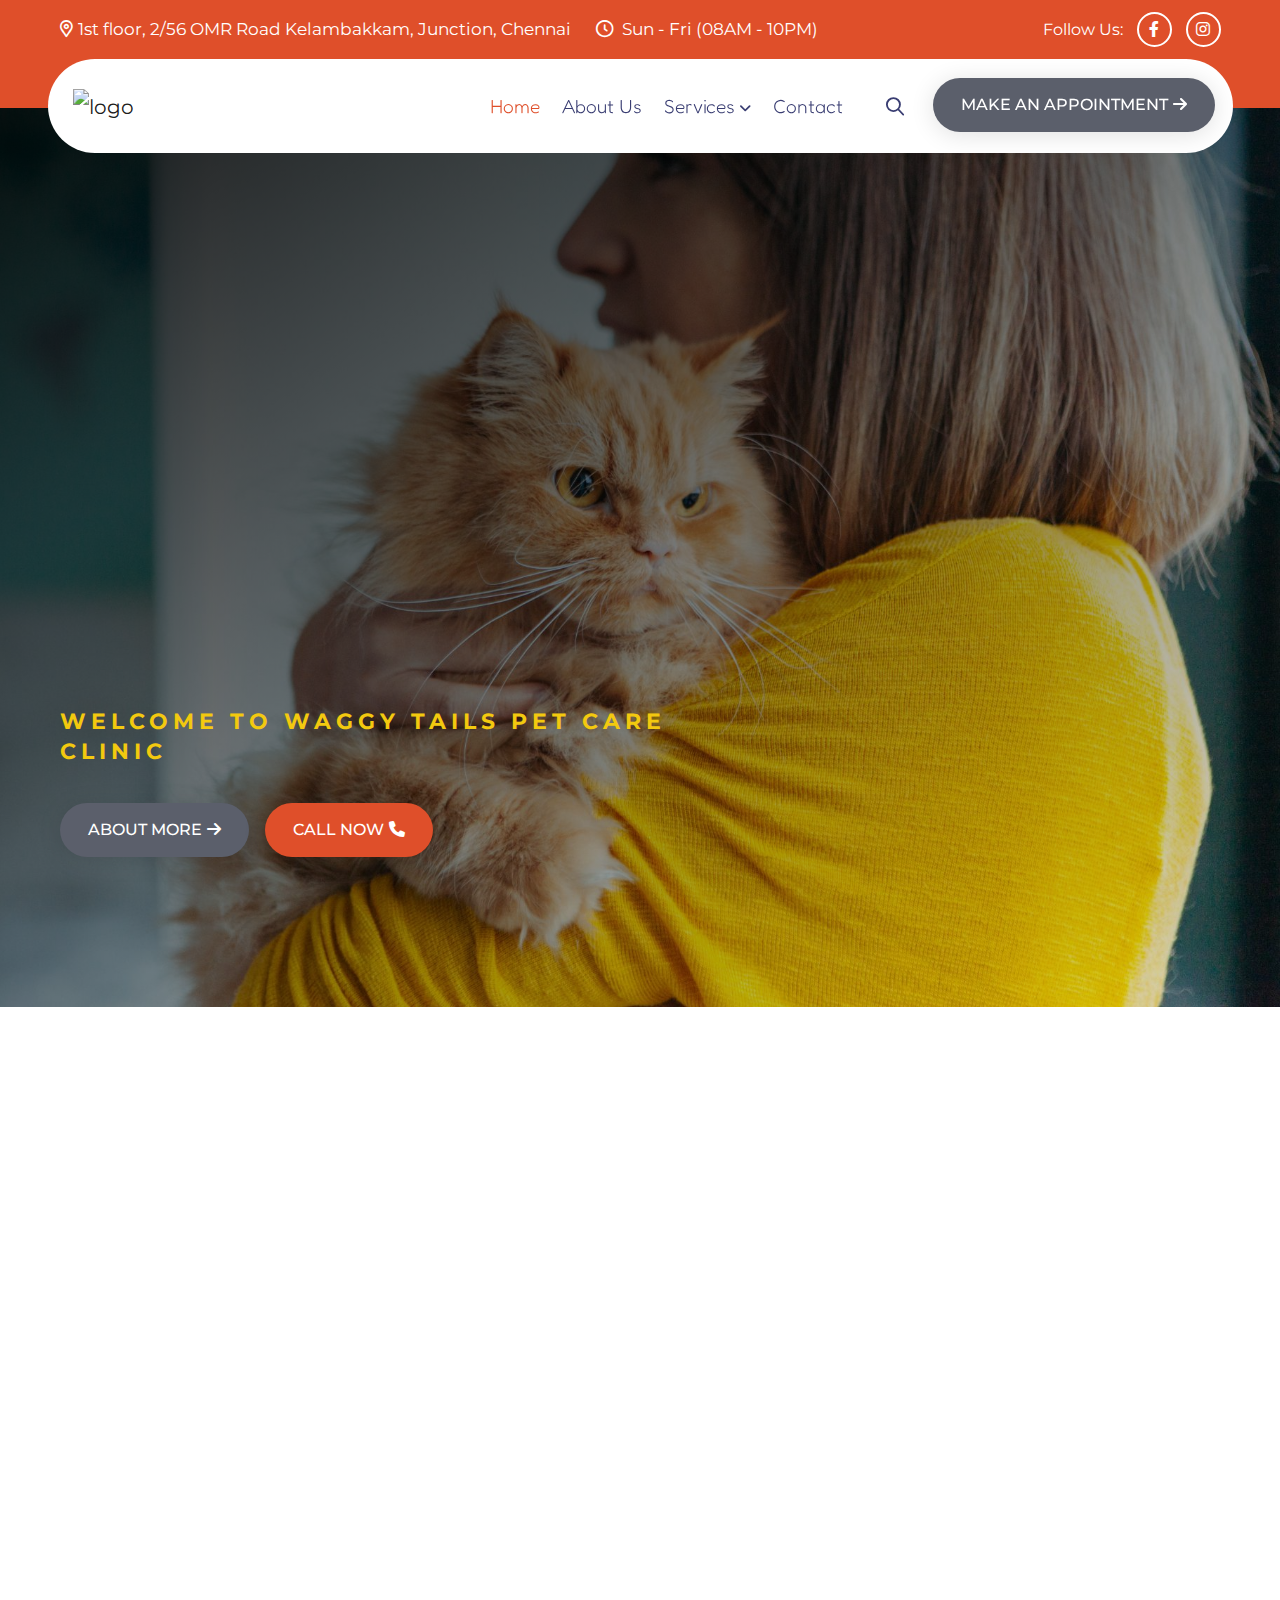
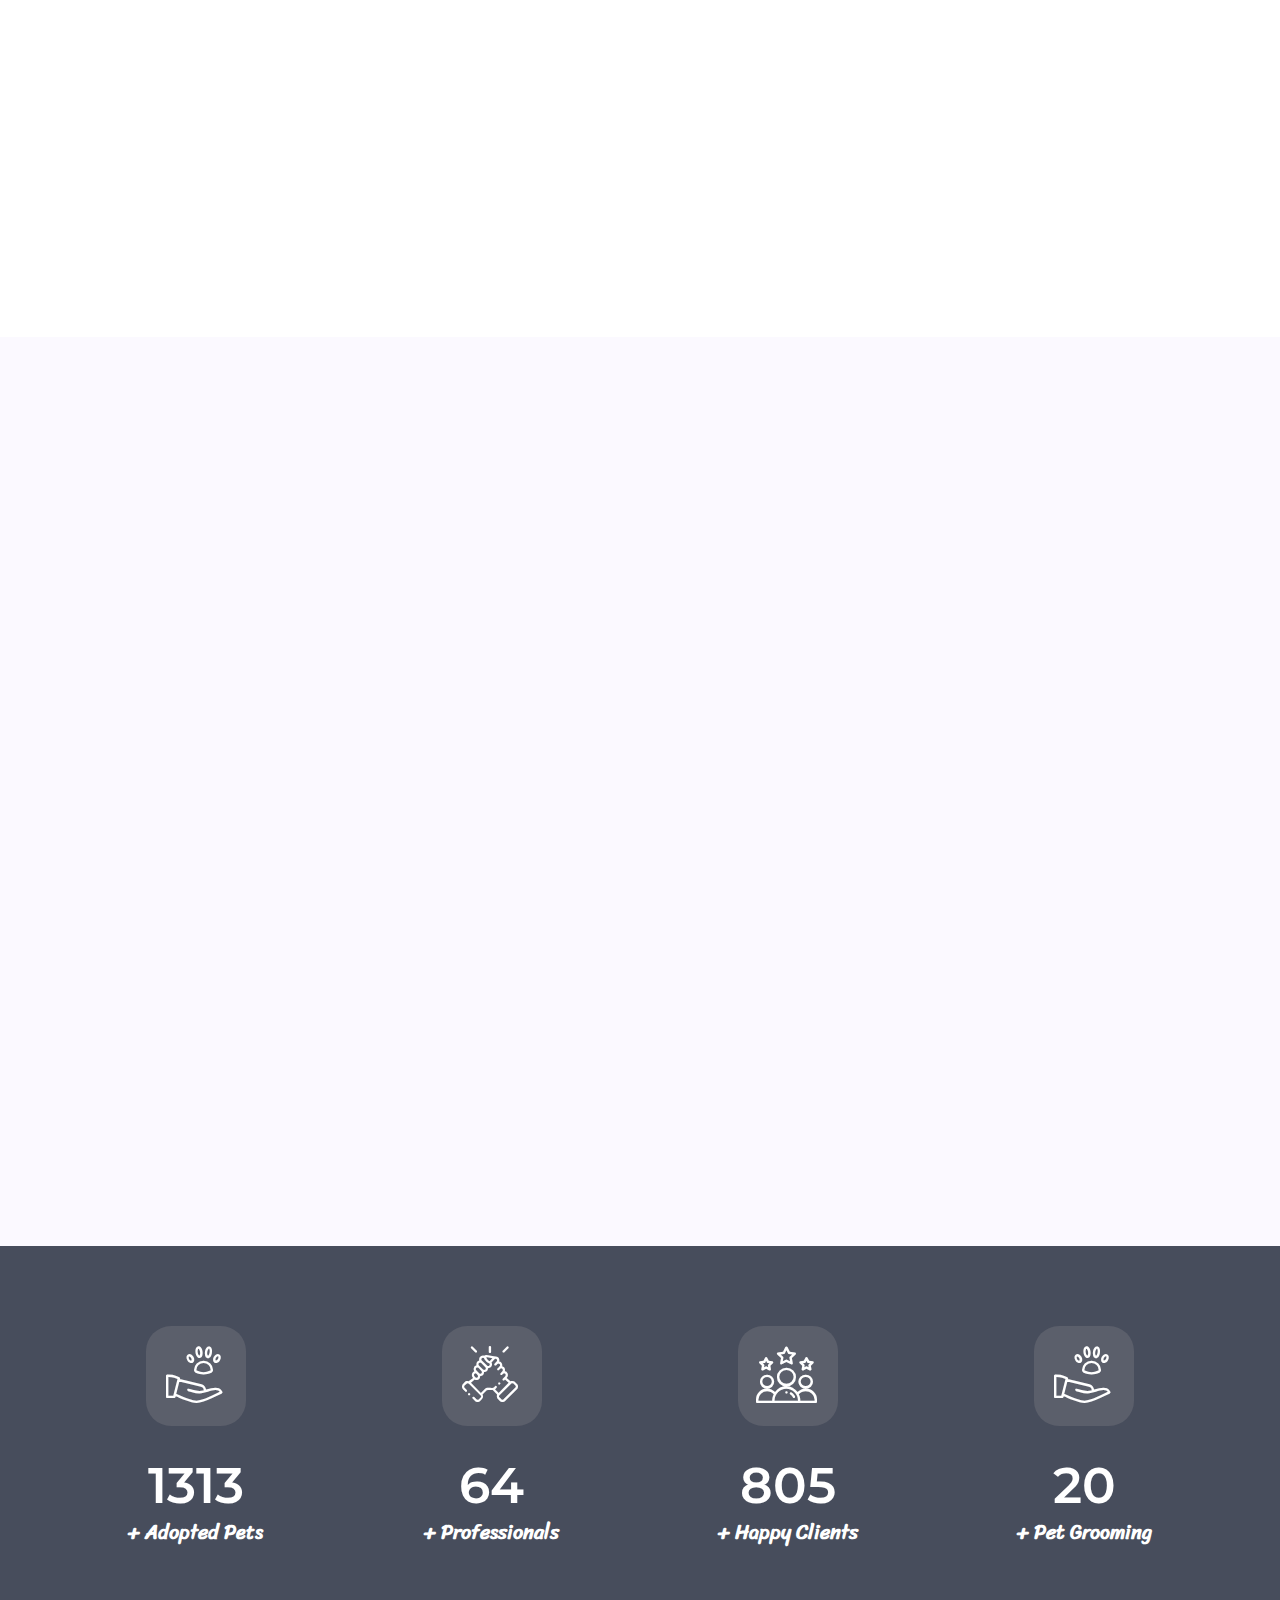
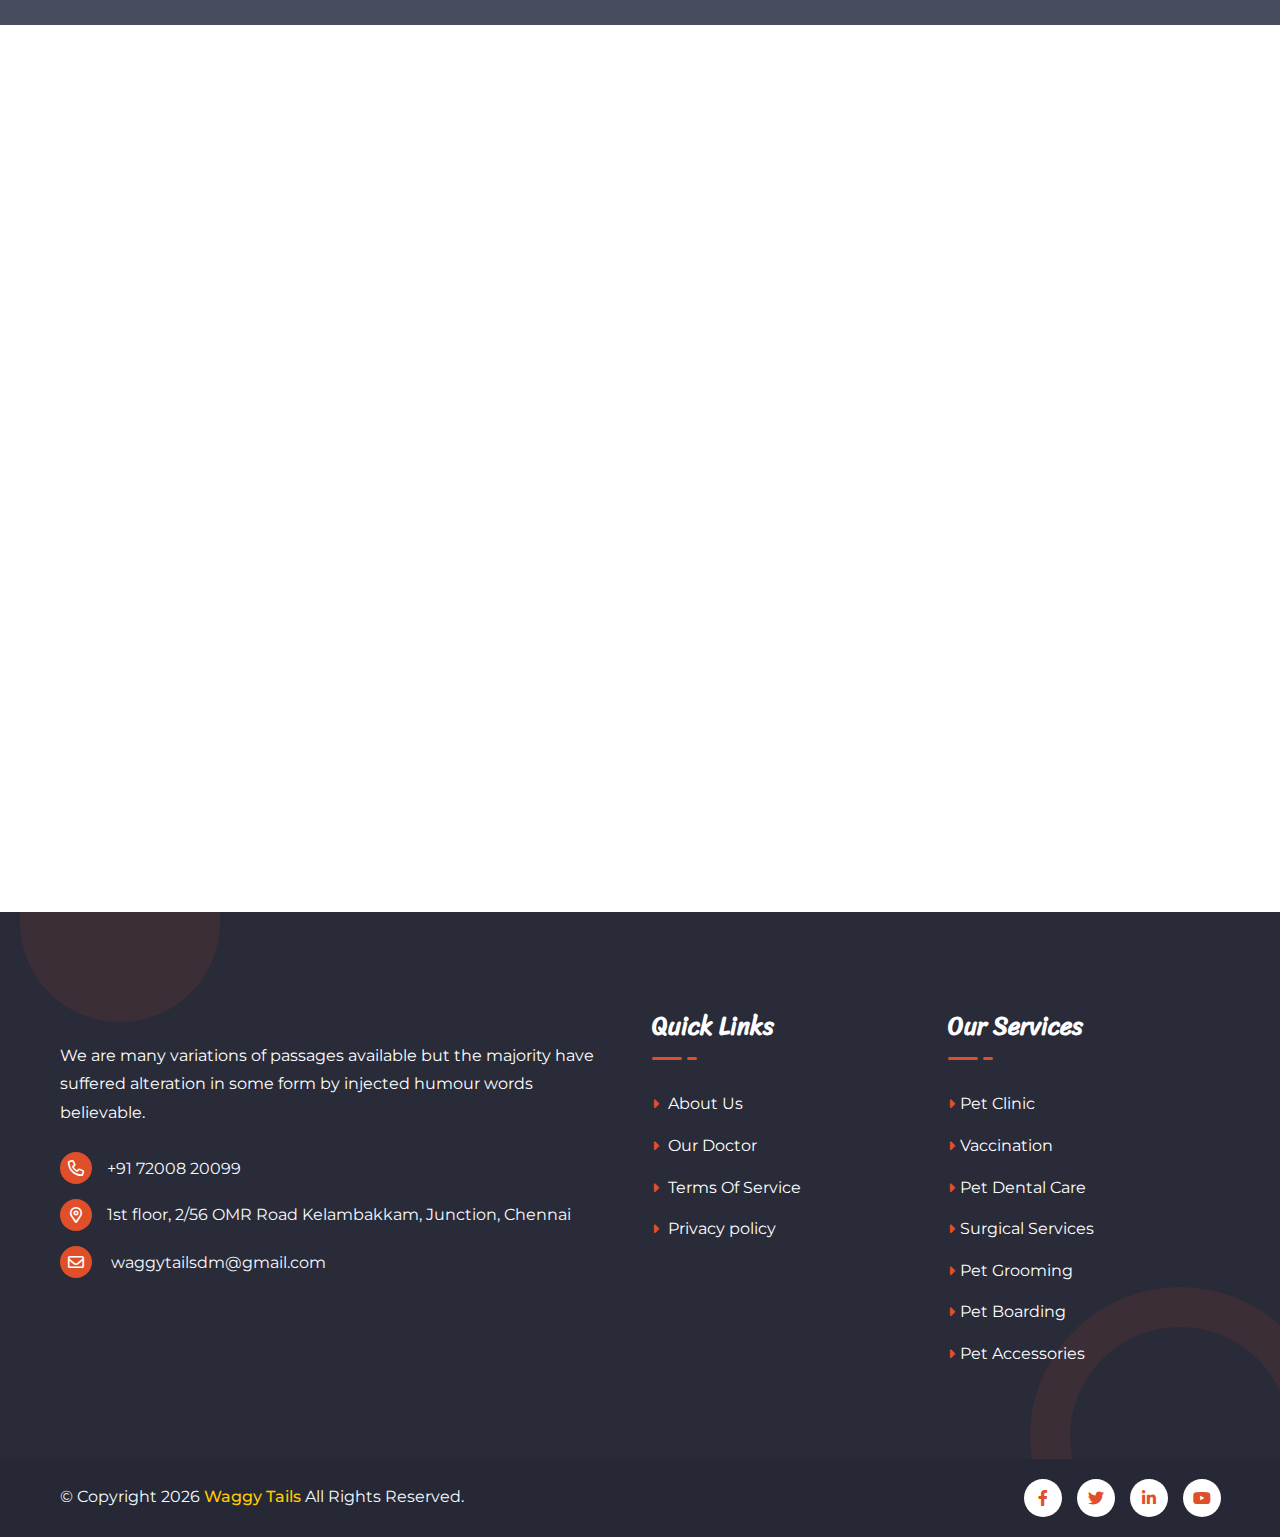
==== commit 761adc39: "WaggiUpdate2" ====
--- a/index.html
+++ b/index.html
@@ -101,7 +101,7 @@
                                     <li><a class="dropdown-item" href="index-3.html">Home Three</a></li>
                                 </ul> -->
                             </li>
-                            <li class="nav-item"><a class="nav-link" href="about.html">About Us</a></li>
+                            <li class="nav-item"><a class="nav-link" href="./about.html">About Us</a></li>
                             <li class="nav-item dropdown">
                                 <a class="nav-link dropdown-toggle" href="#" data-bs-toggle="dropdown">Services</a>
                                 <ul class="dropdown-menu fade-down">
@@ -119,13 +119,12 @@
                                         Pet Boarding
                                         </a></li>
 
-                                        <li><a class="dropdown-item" href="./services/pet-accessories.html">
-                                           
-                                            Pet Accessories</a></li>
+                                         <li><a class="dropdown-item" href="./services/pet-accessories.html">
+                          Pet Accessories</a></li>
                                 </ul>
                             </li>
                             
-                            <li class="nav-item"><a class="nav-link" href="">Our Doctor</a></li>
+                             
                         
                             <li class="nav-item"><a class="nav-link" href="./contact/contact-us.html">Contact</a></li>
                         </ul>
@@ -177,7 +176,7 @@
                                     </p>
                                     <div class="hero-btn" data-animation="fadeInUp" data-delay=".75s">
                                         <a href="./about.html" class="theme-btn">About More<i class="fas fa-arrow-right"></i></a>
-                                        <a href="#" class="theme-btn theme-btn2">Call Now<i
+                                        <a href="tel:+917200820099" class="theme-btn theme-btn2">Call Now<i
                                                 class="fas fa-phone"></i></a>
                                     </div>
                                 </div>
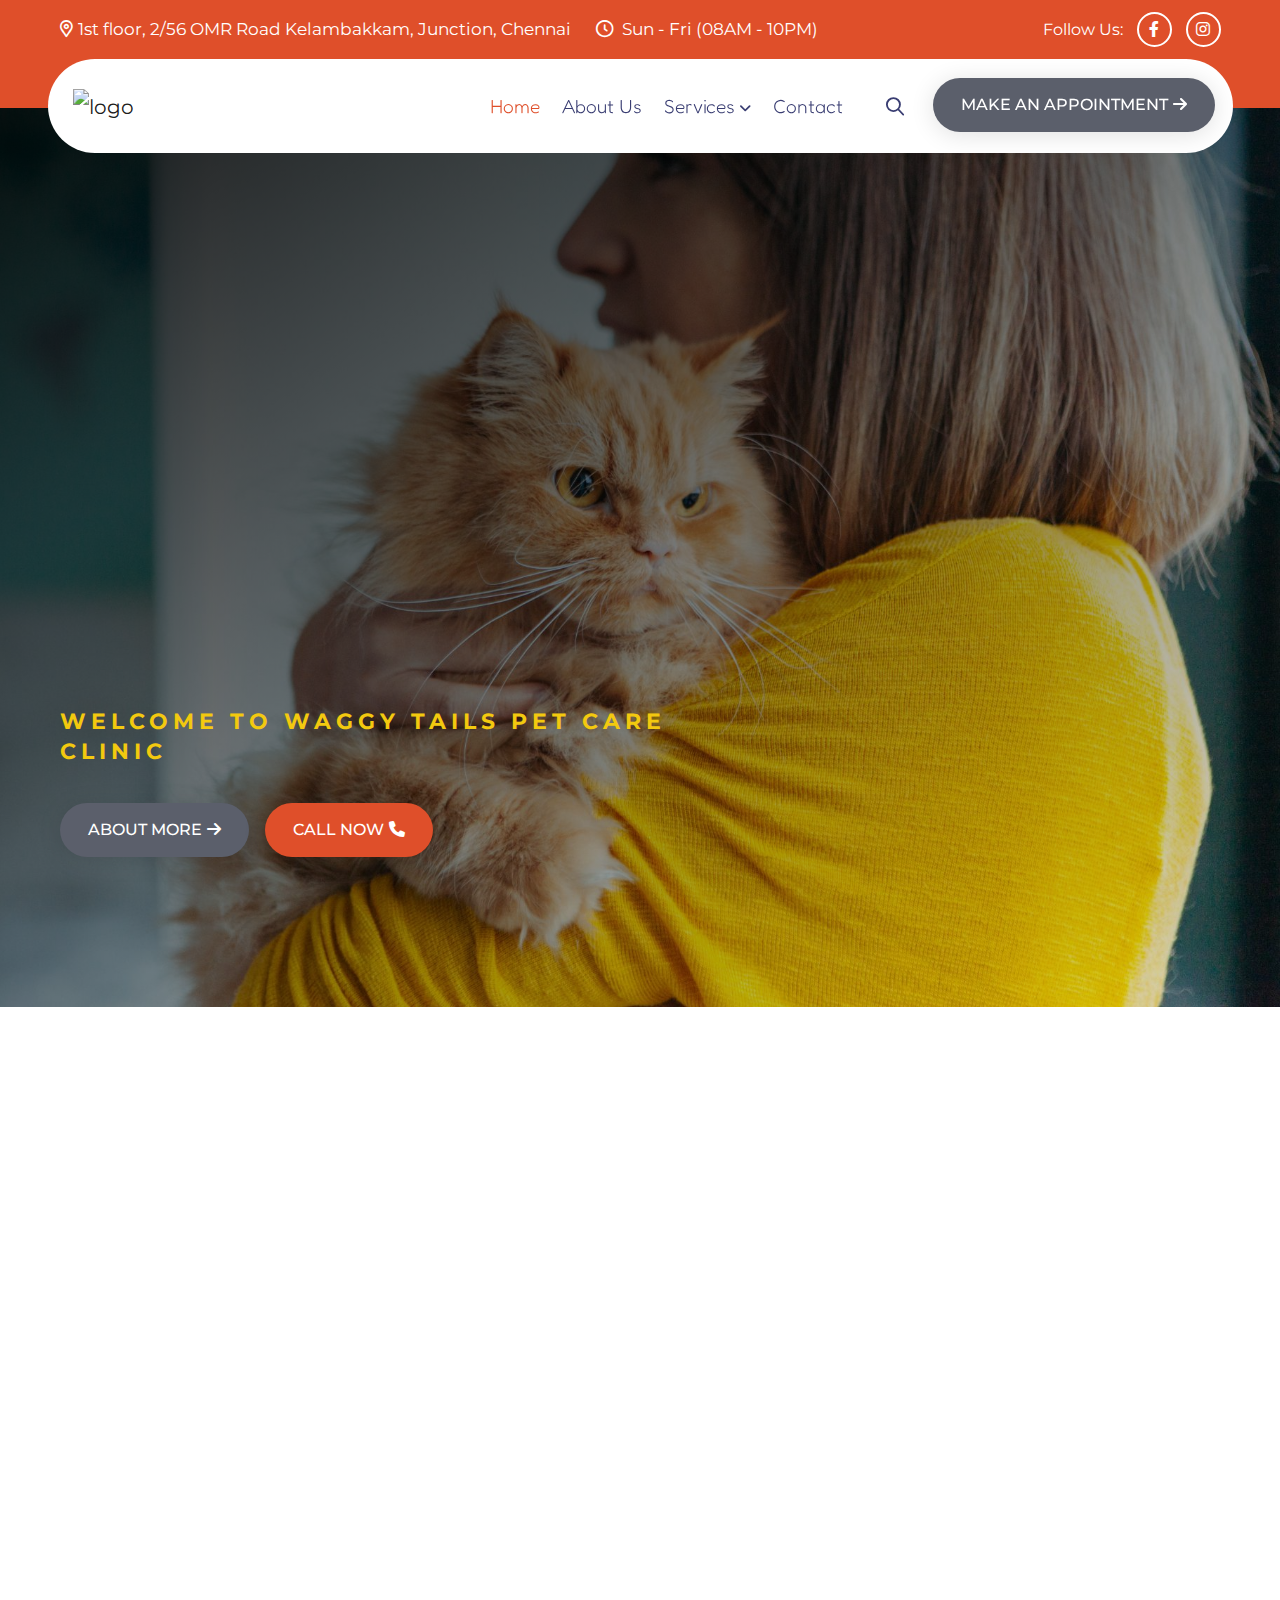
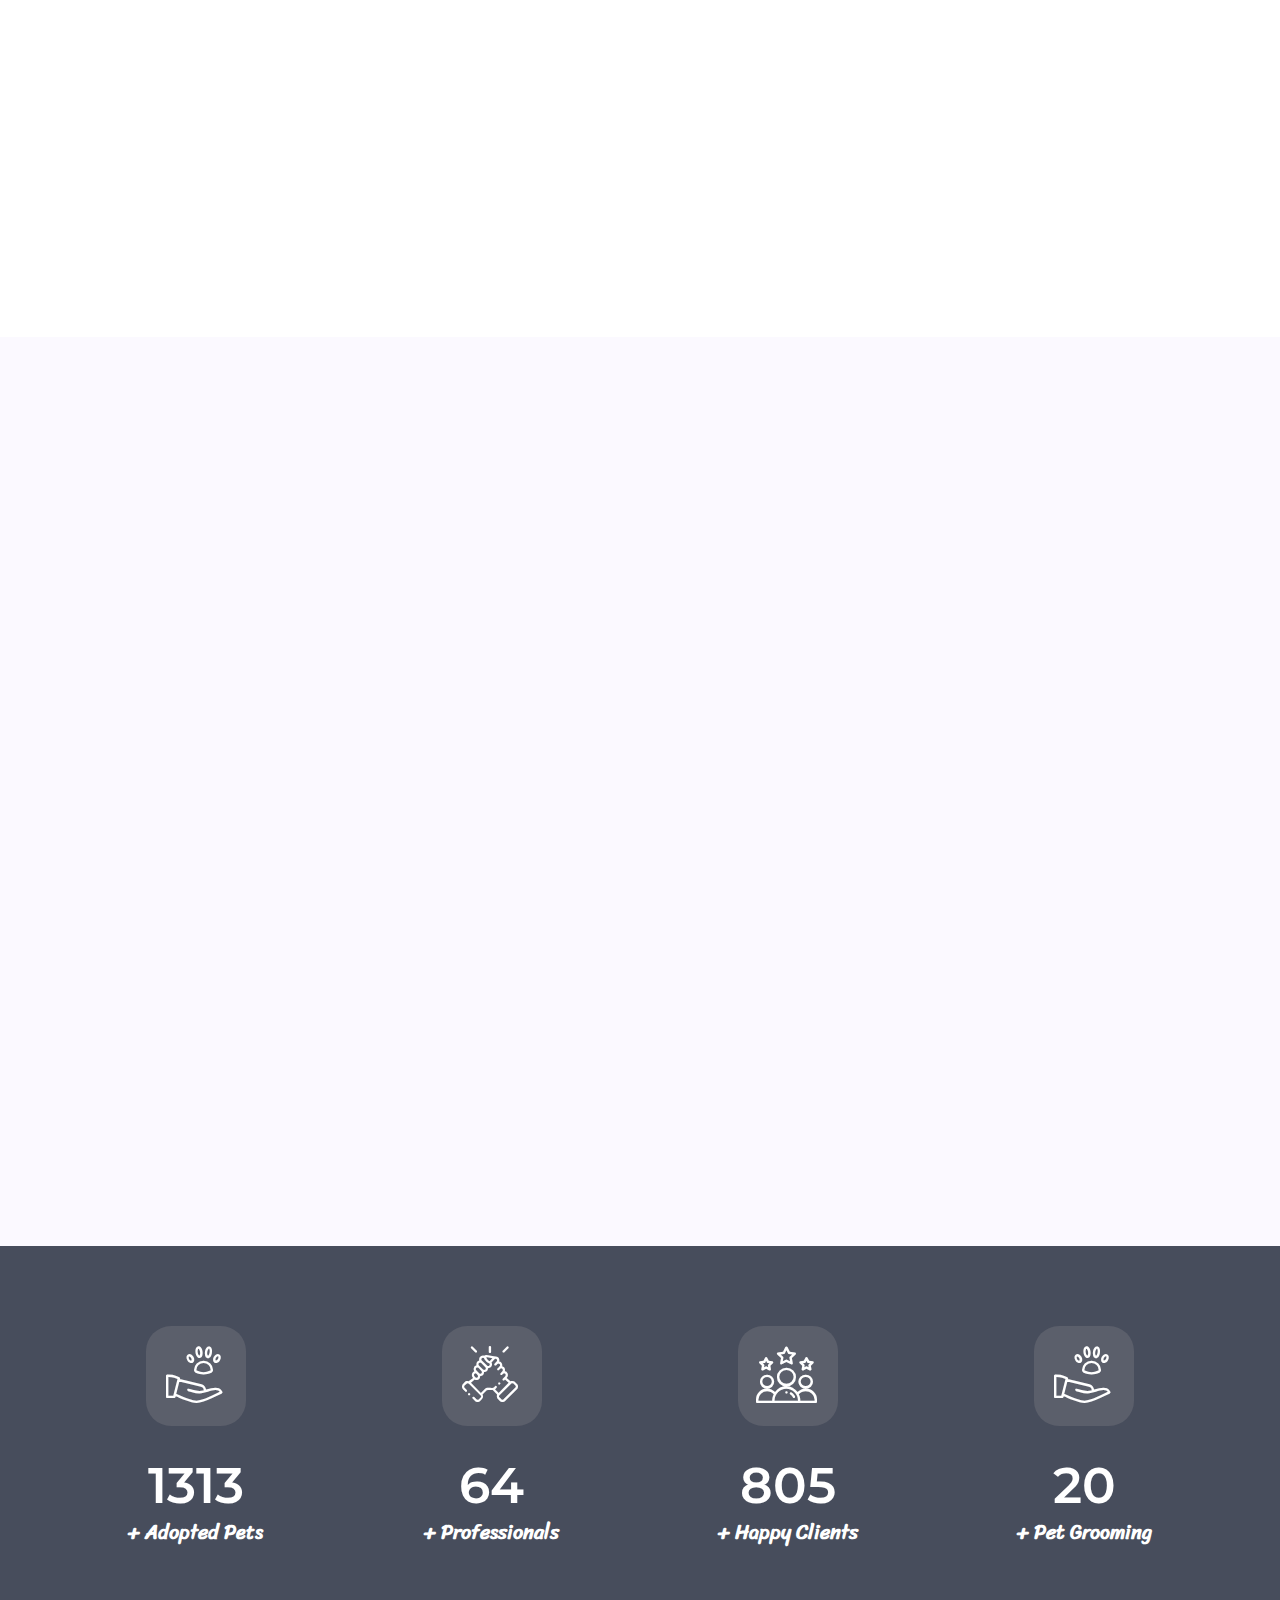
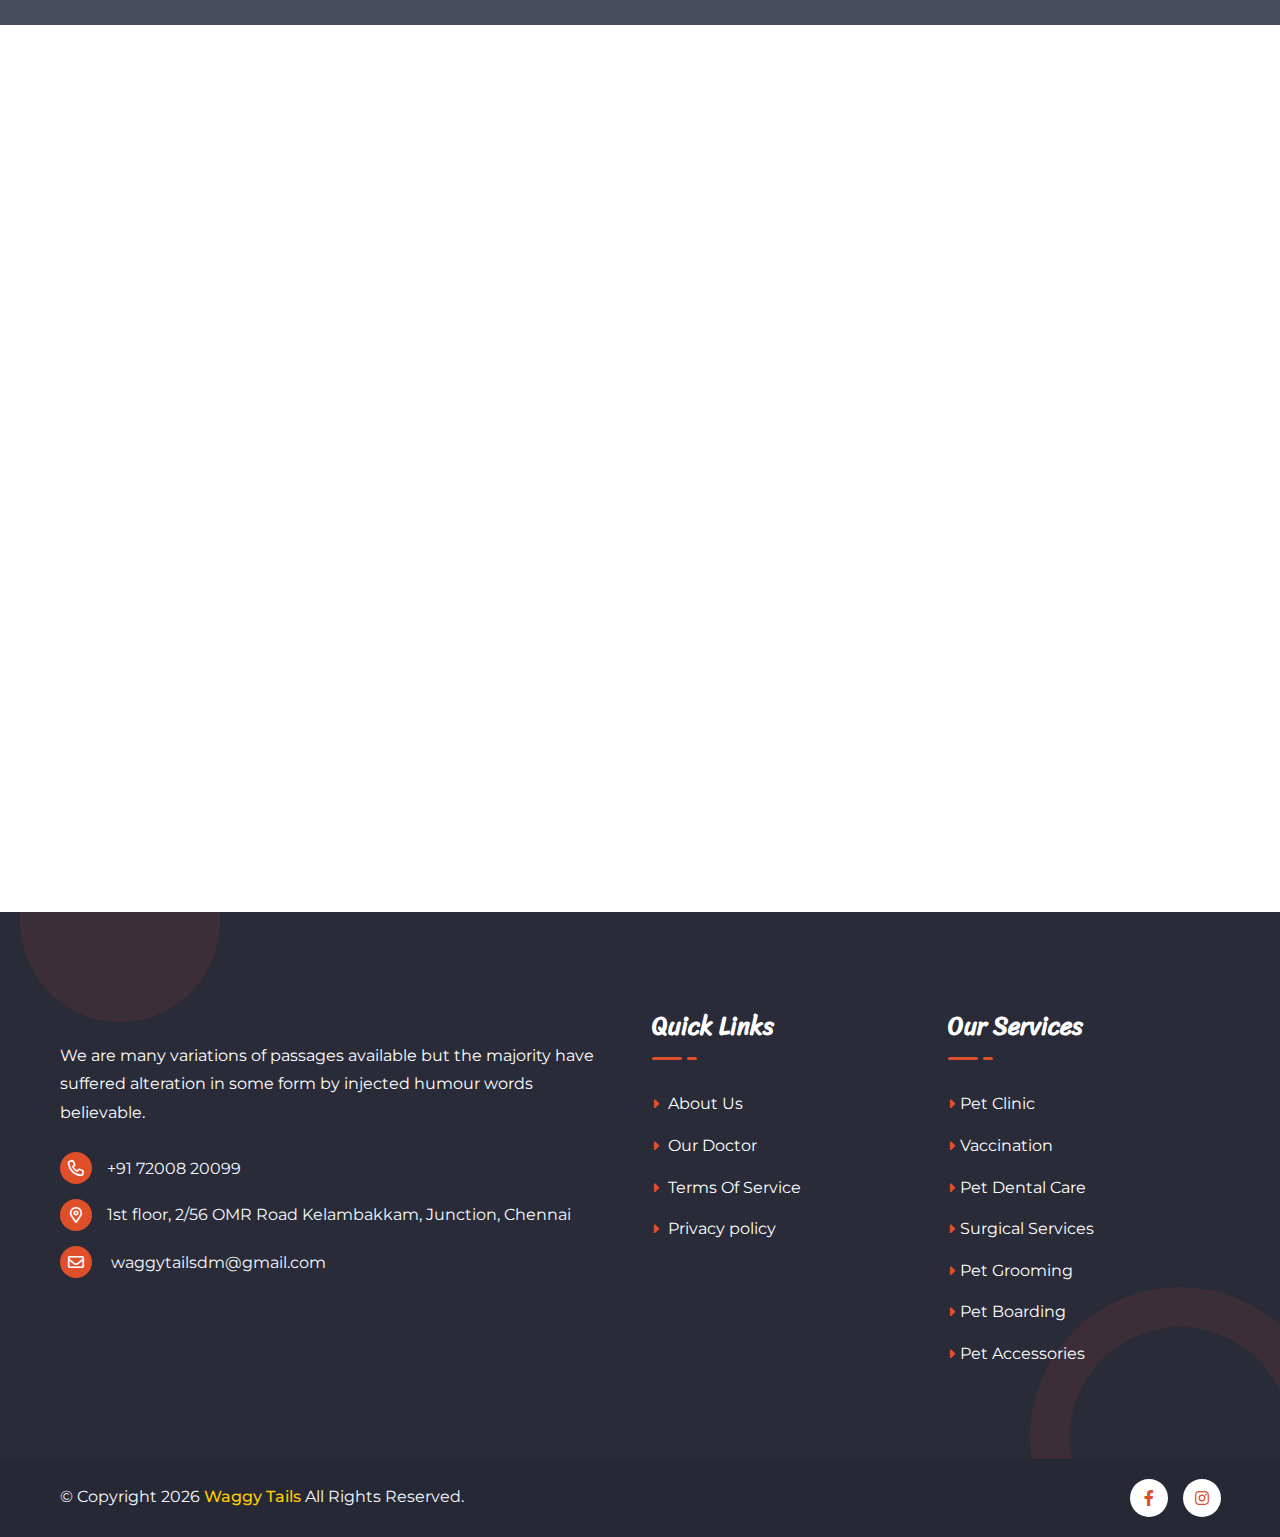
==== commit d2848e33: "feact : 21/03 Pradeep" ====
--- a/index.html
+++ b/index.html
@@ -68,8 +68,8 @@
                     <div class="header-top-right">
                         <div class="header-top-social">
                             <span>Follow Us:</span>
-                            <a href="https://www.facebook.com/waggypetclinic/" target="_blank"><i class="fab fa-facebook-f"></i></a>
-                            <a href="https://www.instagram.com/waggypetclinicofficial/" target="_blank"><i class="fab fa-instagram"></i></a>
+                            <a href="https://www.facebook.com/waggytailspetclinic/" target="_blank"><i class="fab fa-facebook-f"></i></a>
+                            <a href="https://www.instagram.com/waggytailspetclinic/" target="_blank"><i class="fab fa-instagram"></i></a>
                             
                         </div>
                     </div>
@@ -595,10 +595,8 @@
                     </div>
                     <div class="col-md-6 align-self-center">
                         <ul class="footer-social">
-                            <li><a href="#"><i class="fab fa-facebook-f"></i></a></li>
-                            <li><a href="#"><i class="fab fa-twitter"></i></a></li>
-                            <li><a href="#"><i class="fab fa-linkedin-in"></i></a></li>
-                            <li><a href="#"><i class="fab fa-youtube"></i></a></li>
+                            <li><a href="https://www.facebook.com/waggytailspetclinic/" target="_blank"><i class="fab fa-facebook-f"></i></a></li>
+                            <li><a href="https://www.instagram.com/waggytailspetclinic/" target="_blank"><i class="fab fa-instagram"></i></a></li>
                         </ul>
                     </div>
                 </div>
